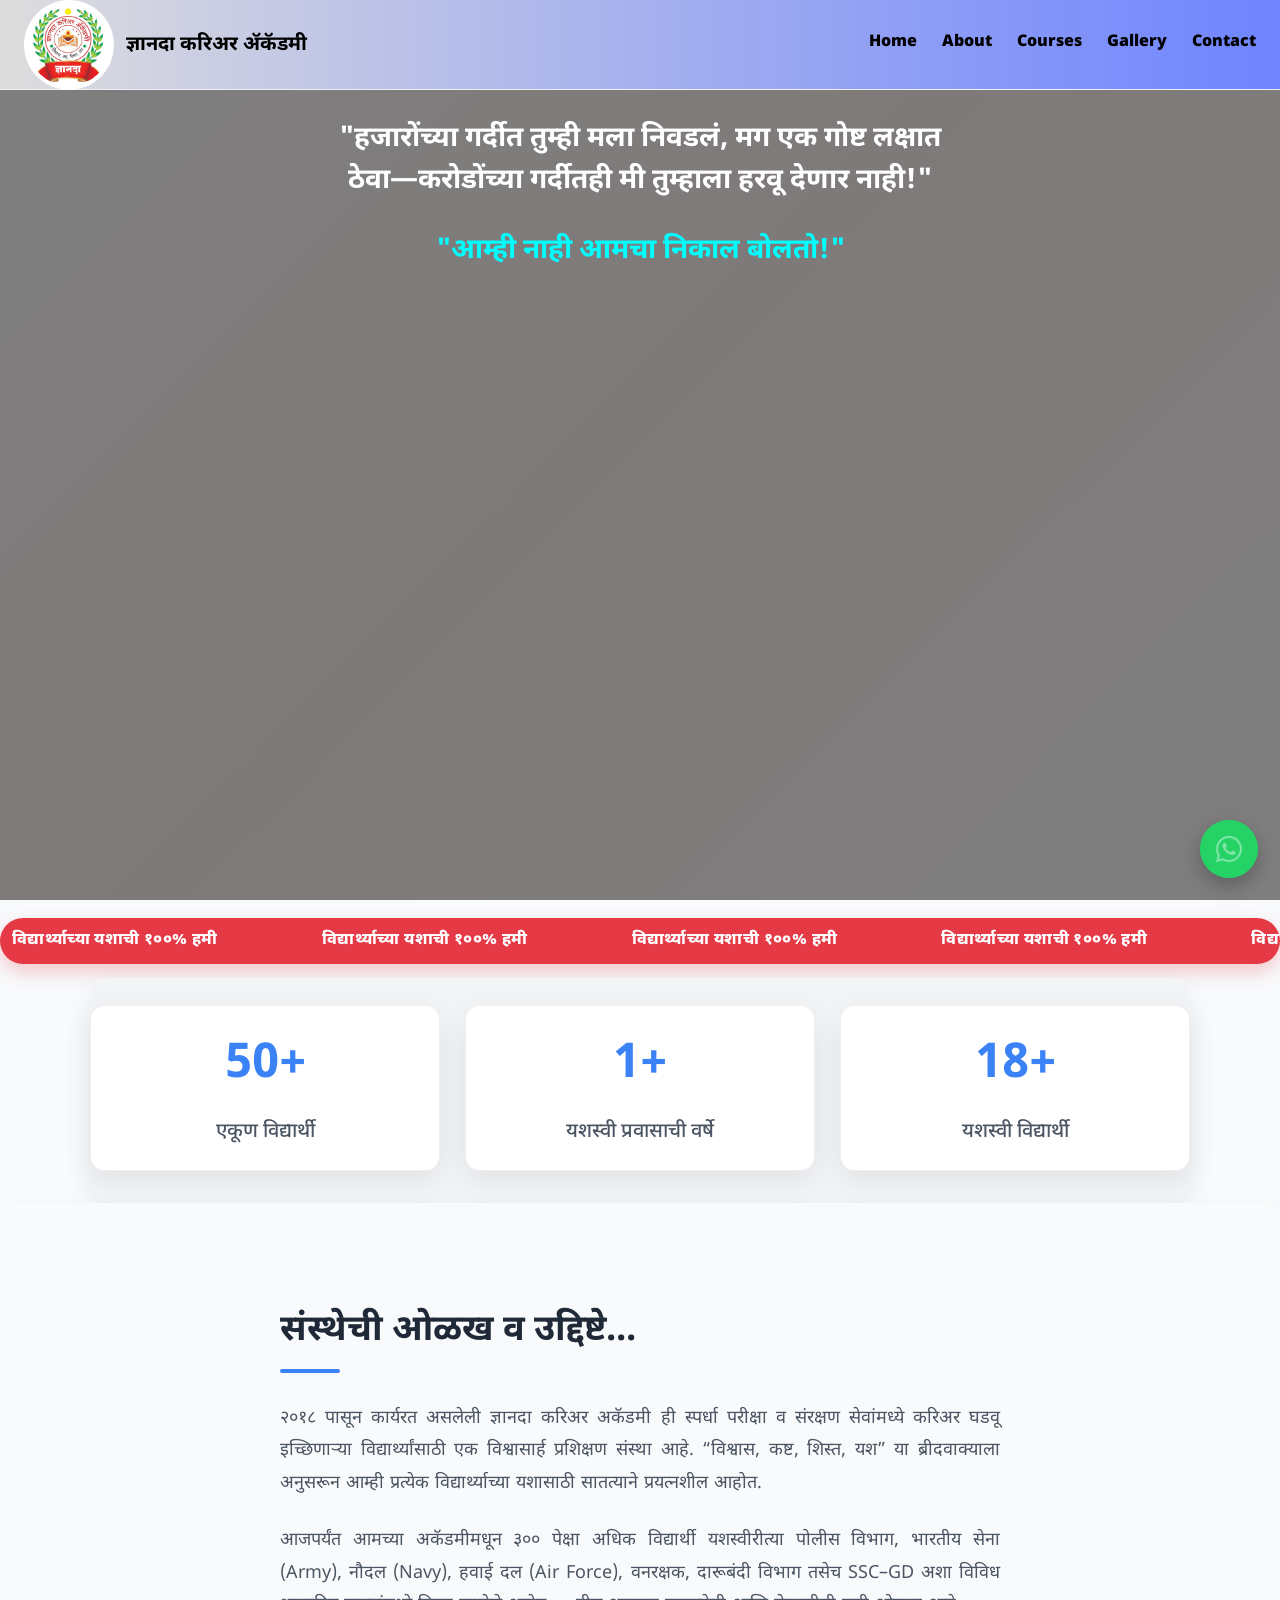
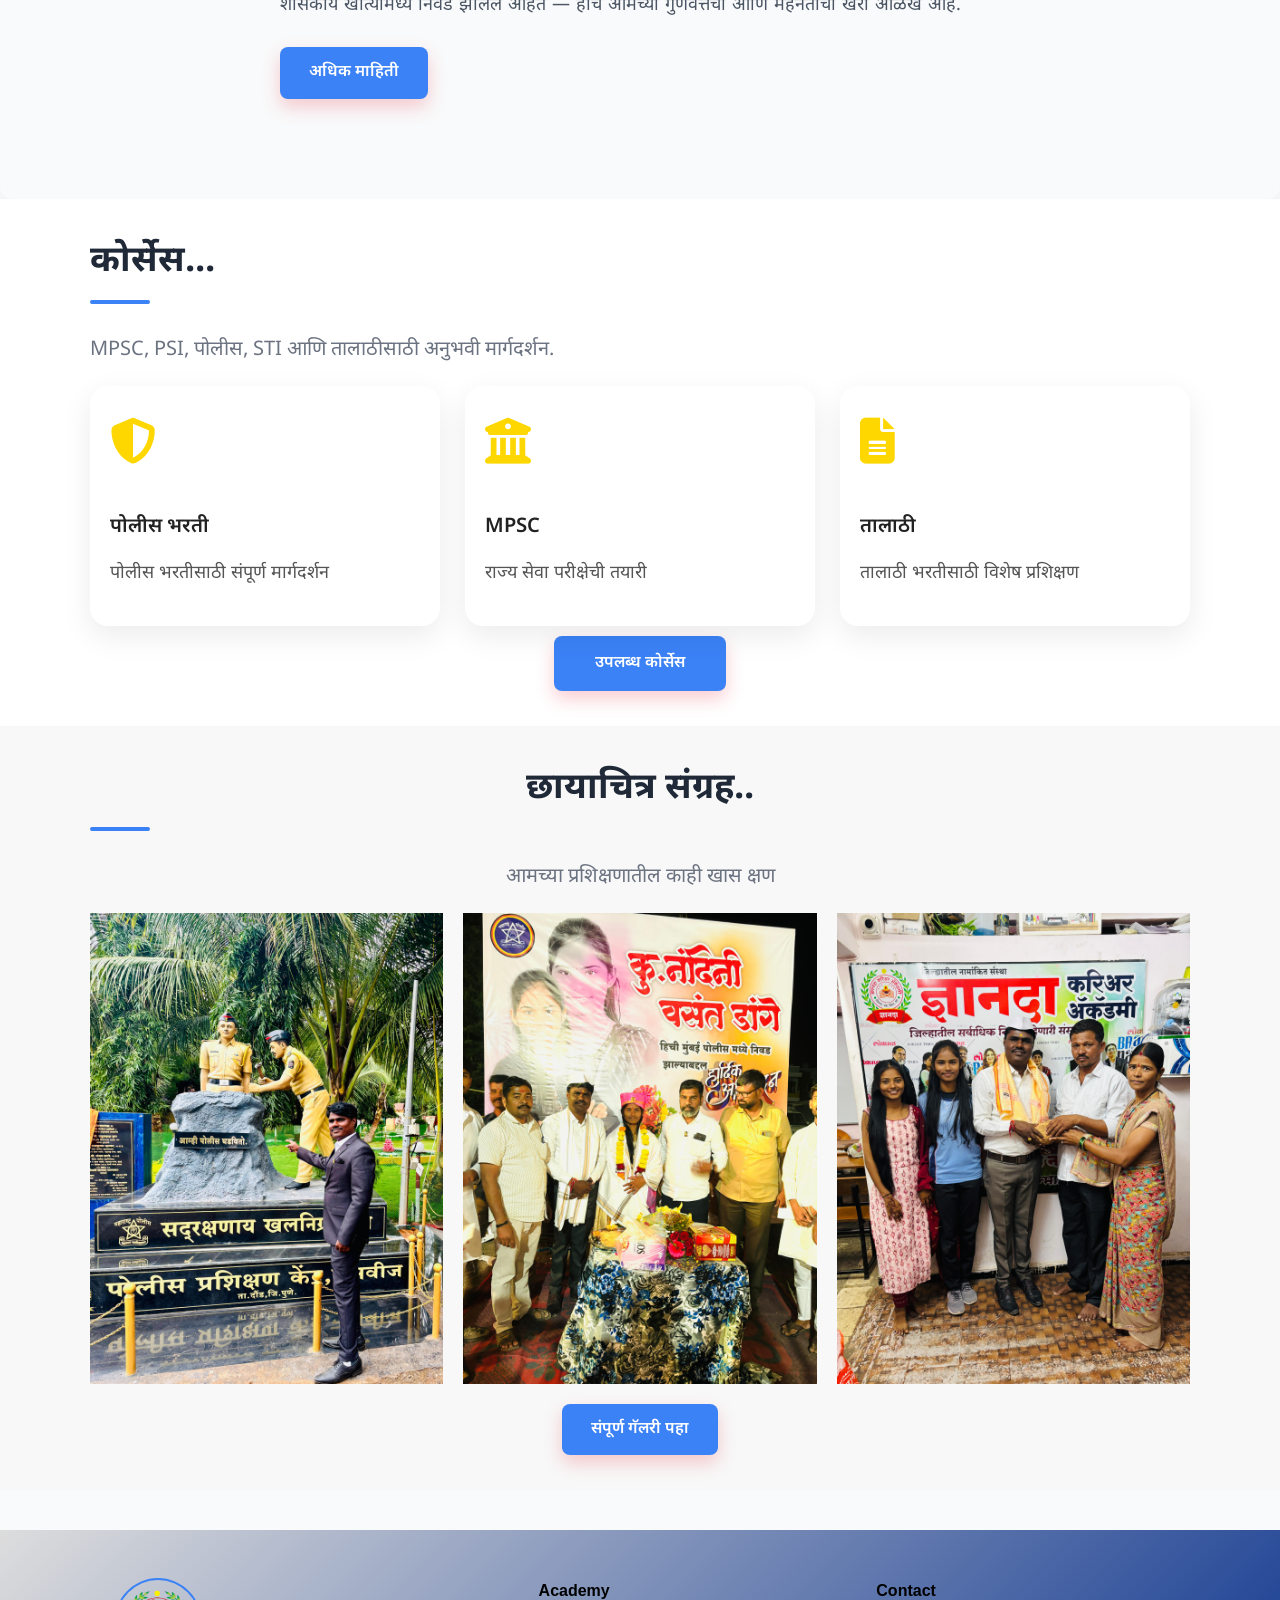
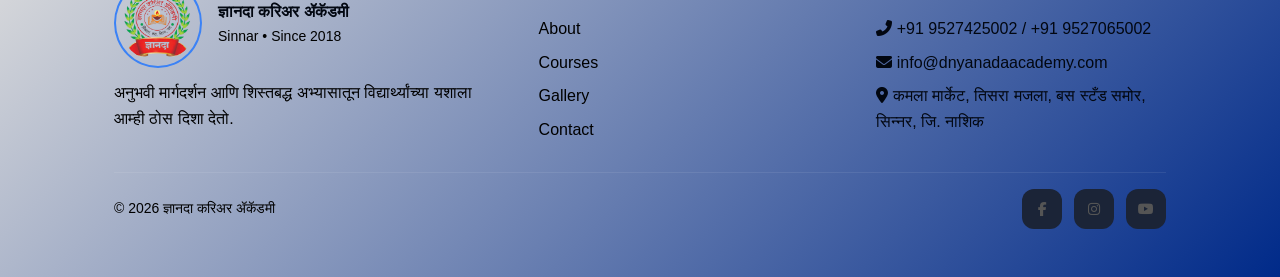
==== index.html @ b72eb9b2 "update" ====
<!doctype html>
<html lang="en">

<head>
    <meta charset="UTF-8" />
    <meta name="viewport" content="width=device-width, initial-scale=1" />
    <title>ज्ञानदा करिअर ॲकॅडमी | Dnyanada Career Academy, Sinnar</title>
    <link rel="preconnect" href="https://fonts.googleapis.com">
    <link rel="preconnect" href="https://fonts.gstatic.com" crossorigin>
    <link href="https://fonts.googleapis.com/css2?family=Noto+Sans+Devanagari:wght@400;500;600;700&display=swap"
        rel="stylesheet">

    <link rel="stylesheet" href="./CSS/common.css" />
    <link rel="stylesheet" href="./CSS/home.css" />
    <link rel="stylesheet" href="https://cdnjs.cloudflare.com/ajax/libs/font-awesome/6.5.0/css/all.min.css"
        integrity="sha512-Xx+uP6rJ2E7r0D4aG2t+fXz0z7Tg9M1uT3pC5t6p1j8l8dR3w1X5h+uYtKQ3dYg2Yf7S+fQ8xW2pQeF9mYw8xg=="
        crossorigin="anonymous" referrerpolicy="no-referrer" />
    <link rel="stylesheet" href="https://cdnjs.cloudflare.com/ajax/libs/font-awesome/6.5.0/css/all.min.css" />

</head>

<body>
    <header class="site-header" id="header">
        <div class="container navbar">
            <a class="brand" href="home.html">
                <img src="./assests/logo.png" onerror="this.onerror=null; this.src='../assets/logo-placeholder.svg';"
                    alt="ज्ञानदा करिअर ॲकॅडमी लोगो" />

                <span class="name">ज्ञानदा करिअर ॲकॅडमी</span>
            </a>

            <nav class="nav-links" id="navLinks">
                <a href="home.html">Home</a>
                <a href="about.html">About</a>
                <a href="courses.html">Courses</a>
                <a href="gallery.html">Gallery</a>
                <a href="contact.html">Contact</a>
            </nav>
            <button class="nav-toggle" id="navToggle" aria-label="Toggle navigation">
                <span></span>
            </button>
        </div>
    </header>

    <main>
        <section class="hero hero--bgvideo">
            <div class="hero-bg" aria-hidden="true">
                <video autoplay muted loop playsinline>
                    <source src="./assests/video .mp4" type="video/webm" />
                    <!-- <source src="../assets/intro.mp4" type="video/mp4"> -->
                </video>
                <div class="hero-overlay">
                    <div class="hero-content">
                        <h3 class="hero-text">
                            "हजारोंच्या गर्दीत तुम्ही मला निवडलं, मग एक गोष्ट लक्षात ठेवा—करोडोंच्या
                            गर्दीतही मी तुम्हाला हरवू देणार नाही!"
                        </h3>

                        <h3 class="hero-text" style="color: aqua;">
                            "आम्ही नाही आमचा निकाल बोलतो!"
                        </h3>
                    </div>

                </div>
            </div>
        </section>

        <!-- Scrolling tape directly below the video -->
        <div class="tape" aria-hidden="true">
            <div class="tape-track">
                <span class="tape-item">विद्यार्थ्याच्या यशाची १००% हमी</span>
                <span class="tape-item">विद्यार्थ्याच्या यशाची १००% हमी</span>
                <span class="tape-item">विद्यार्थ्याच्या यशाची १००% हमी</span>
                <span class="tape-item">विद्यार्थ्याच्या यशाची १००% हमी</span>
                <span class="tape-item">विद्यार्थ्याच्या यशाची १००% हमी</span>

                <!-- DUPLICATE FOR SEAMLESS LOOP -->
                <span class="tape-item">विद्यार्थ्याच्या यशाची १००% हमी</span>
                <span class="tape-item">विद्यार्थ्याच्या यशाची १००% हमी</span>
                <span class="tape-item">विद्यार्थ्याच्या यशाची १००% हमी</span>
                <span class="tape-item">विद्यार्थ्याच्या यशाची १००% हमी</span>
                <span class="tape-item">विद्यार्थ्याच्या यशाची १००% हमी</span>
            </div>
        </div>


        <div class="container hero-inner">
            <div class="hero-art">
                <div class="stats-wrapper">
                    <div class="stats-grid">
                        <!-- Total Students -->
                        <div class="stat-card">
                            <span class="num count" data-target="1000" data-suffix="+">1000+</span>
                            <span class="label">एकूण विद्यार्थी</span>
                        </div>

                        <!-- Years of Success -->
                        <div class="stat-card">
                            <span class="num count" data-target="7" data-suffix="+">7+</span>
                            <span class="label">यशस्वी प्रवासाची वर्षे</span>
                        </div>

                        <!-- Successful Students -->
                        <div class="stat-card">
                            <span class="num count" data-target="350" data-suffix="+">350+</span>
                            <span class="label">यशस्वी विद्यार्थी</span>
                        </div>
                    </div>
                </div>
            </div>
        </div>

        <script>
            const counters = document.querySelectorAll('.count');

            const animateCounter = (counter) => {
                const target = +counter.getAttribute('data-target');
                const suffix = counter.getAttribute('data-suffix') || '';
                let count = 0;
                const increment = target / 200; // animation speed

                const updateCount = () => {
                    count += increment;
                    if (count < target) {
                        counter.innerText = Math.ceil(count) + suffix;
                        requestAnimationFrame(updateCount);
                    } else {
                        counter.innerText = target + suffix;
                    }
                };

                updateCount();
            };

            // Intersection Observer to detect when stats come into view
            const observer = new IntersectionObserver((entries, observer) => {
                entries.forEach(entry => {
                    if (entry.isIntersecting) {
                        const counter = entry.target;
                        animateCounter(counter);
                        observer.unobserve(counter); // animate only once
                    }
                });
            }, { threshold: 0.5 }); // trigger when 50% of element is visible

            counters.forEach(counter => {
                counter.innerText = '0+'; // start from 0
                observer.observe(counter);
            });
        </script>



        <!-- Paragraph  -->
        <section class="about-section">
            <div class="about-container">
                <h2 class="section-title">संस्थेची ओळख व उद्दिष्टे...</h2>
                <div class="about-content">
                    <p>
                        २०१८ पासून कार्यरत असलेली ज्ञानदा करिअर अकॅडमी ही स्पर्धा परीक्षा व संरक्षण सेवांमध्ये करिअर
                        घडवू इच्छिणाऱ्या विद्यार्थ्यांसाठी एक विश्वासार्ह प्रशिक्षण संस्था आहे. “विश्वास, कष्ट, शिस्त,
                        यश” या ब्रीदवाक्याला अनुसरून आम्ही प्रत्येक विद्यार्थ्याच्या यशासाठी सातत्याने प्रयत्नशील आहोत.
                    </p>
                    <p>
                        आजपर्यंत आमच्या अकॅडमीमधून ३०० पेक्षा अधिक विद्यार्थी यशस्वीरीत्या पोलीस विभाग, भारतीय सेना
                        (Army), नौदल (Navy), हवाई दल (Air Force), वनरक्षक, दारूबंदी विभाग तसेच SSC–GD अशा विविध शासकीय
                        खात्यांमध्ये निवड झालेले आहेत — हीच आमच्या गुणवत्तेची आणि मेहनतीची खरी ओळख आहे.
                    </p>
                </div>
                <div class="about-btn-container">
                    <a class="btn primary" href="about.html">अधिक माहिती</a>
                </div>
            </div>
        </section>


        <!-- Courses section -->
        <section class="section" style="background:#fff">
            <div class="container">

                <h2 class="section-title">कोर्सेस...</h2>
                <p class="section-sub">
                    MPSC, PSI, पोलीस, STI आणि तालाठीसाठी अनुभवी मार्गदर्शन.
                </p>



                <!-- Courses Cards -->
                <div class="courses-row">

                    <div class="course-card">
                        <div class="course-icon">
                            <i class="fas fa-shield-alt"></i>
                        </div>
                        <h4 class="course-name">पोलीस भरती</h4>
                        <p class="course-desc">पोलीस भरतीसाठी संपूर्ण मार्गदर्शन</p>
                    </div>

                    <div class="course-card">
                        <div class="course-icon">
                            <i class="fas fa-university"></i>
                        </div>
                        <h4 class="course-name">MPSC</h4>
                        <p class="course-desc">राज्य सेवा परीक्षेची तयारी</p>
                    </div>

                    <div class="course-card">
                        <div class="course-icon">
                            <i class="fas fa-file-alt"></i>
                        </div>
                        <h4 class="course-name">तालाठी</h4>
                        <p class="course-desc">तालाठी भरतीसाठी विशेष प्रशिक्षण</p>
                    </div>
                </div>


                <!-- Courses Page Button -->
                <a href="courses.html" class="btn primary">
                    उपलब्ध कोर्सेस
                </a>

            </div>
        </section>


        <!-- Gallery Section -->
        <section class="section" style="background:#f8f8f8">
            <div class="container">

                <h2 class="section-title text-center">छायाचित्र संग्रह..</h2>
                <p class="section-sub text-center">
                    आमच्या प्रशिक्षणातील काही खास क्षण
                </p>

                <!-- Gallery Preview -->
                <!-- Gallery Images -->
                <div class="grid grid-3 gallery-preview">
                    <img src="./assests/img9.jpeg" alt="">
                    <img src="./assests/img5.jpeg" alt="">
                    <img src="./assests/img7.jpeg" alt="">
                </div>

                <!-- Modal for full-size popup -->
                <div id="img-modal" class="img-modal">
                    <span class="close">&times;</span>
                    <img class="modal-content" id="modal-img">
                    <div id="caption"></div>
                </div>

                <!-- Gallery Page Button -->
                <div class="text-center" style="margin-top:20px">
                    <a href="gallery.html" class="btn primary">
                        संपूर्ण गॅलरी पहा
                    </a>
                </div>

            </div>
        </section>
        <script>
            const modal = document.getElementById("img-modal");
            const modalImg = document.getElementById("modal-img");
            const captionText = document.getElementById("caption");
            const closeBtn = document.querySelector(".img-modal .close");

            document.querySelectorAll(".gallery-preview img").forEach(img => {
                img.addEventListener("click", () => {
                    modal.style.display = "flex";
                    modalImg.src = img.src;
                    captionText.innerText = img.alt;
                });
            });

            closeBtn.onclick = () => {
                modal.style.display = "none";
            };

            modal.onclick = (e) => {
                if (e.target === modal) {
                    modal.style.display = "none";
                }
            };
        </script>
        <style>

        </style>

    </main>

    <!-- Footer Section -->
    <footer class="site-footer">
        <div class="container footer-inner">
            <div class="footer-top">
                <!-- Brand Section -->
                <div class="footer-brand-section">
                    <div class="footer-brand">
                        <img src="./assests/logo.png" alt="Academy logo" />
                        <div>
                            <strong>ज्ञानदा करिअर ॲकॅडमी</strong>
                            <div class="academy-location">Sinnar • Since 2018</div>
                        </div>
                    </div>
                    <p class="footer-description">
                        अनुभवी मार्गदर्शन आणि शिस्तबद्ध अभ्यासातून
                        विद्यार्थ्यांच्या यशाला आम्ही ठोस दिशा देतो.
                    </p>
                </div>

                <!-- Academy Links -->
                <div class="footer-links">
                    <strong>Academy</strong>
                    <ul class="footer-list">
                        <li><a href="about.html">About</a></li>
                        <li><a href="courses.html">Courses</a></li>
                        <li><a href="gallery.html">Gallery</a></li>
                        <li><a href="contact.html">Contact</a></li>
                    </ul>
                </div>

                <!-- Contact Info -->
                <div class="footer-contact">
                    <strong>Contact</strong>
                    <!-- Make sure to include Font Awesome CDN in your <head> -->
                    <link rel="stylesheet"
                        href="https://cdnjs.cloudflare.com/ajax/libs/font-awesome/6.4.0/css/all.min.css" />

                    <ul class="footer-list" style="list-style: none; padding: 0;">
                        <li><i class="fas fa-phone-alt"></i> +91 9527425002 / +91 9527065002</li>
                        <li><i class="fas fa-envelope"></i> info@dnyanadaacademy.com</li>
                        <li><i class="fas fa-map-marker-alt"></i> कमला मार्केट, तिसरा मजला, बस स्टँड समोर, सिन्नर, जि.
                            नाशिक</li>
                    </ul>

                </div>
            </div>

            <!-- Bottom Section -->
            <div class="footer-btm">
                <span>© <span id="year"></span> ज्ञानदा करिअर ॲकॅडमी</span>
                <div class="socials">
                    <a aria-label="Facebook" href="https://www.facebook.com/profile.php?id=100071600832964#"><i
                            class="fa-brands fa-facebook-f"></i></a>
                    <a aria-label="Instagram" href="https://www.instagram.com/dnyanada_career_academy_sinnar/"><i
                            class="fa-brands fa-instagram"></i></a>
                    <a aria-label="YouTube" href="https://www.youtube.com/channel/UCG1IHAF_7FdXM3gFJqtfYqg"><i
                            class="fa-brands fa-youtube"></i></a>
                </div>
            </div>
        </div>
    </footer>
    <!-- WhatsApp Floating Button -->
    <a href="https://wa.me/919527425002" target="_blank" class="whatsapp-float" aria-label="WhatsApp Chat">
        <i class="fa-brands fa-whatsapp"></i>
    </a>

    <script>
        document.getElementById("year").innerText = new Date().getFullYear();
    </script>

    <script>
        const navToggle = document.querySelector(".nav-toggle");
        const navLinks = document.querySelector(".nav-links");

        navToggle.addEventListener("click", () => {
            navLinks.classList.toggle("open");
        });
    </script>

    <script src="../script.js"></script>
</body>

</html>
---- CSS/common.css ----
:root {
  --brand-red: #e63946;
  --brand-gold: #f5c443;
  --brand-green: #2bb673;
  --brand-dark: #0f172a;
  --brand-mid: #1f2937;
  --brand-light: #f8fafc;
  --text: #0b1220;
  --muted: #6b7280;
  --card: #ffffff;
  --ring: rgba(229, 62, 62, 0.35);
  --shadow: 0 10px 30px rgba(0, 0, 0, 0.08);
}
* {
  box-sizing: border-box;
}
html {
  scroll-behavior: smooth;
}
body {
  margin: 0;
  font-family:
    "Inter",
    system-ui,
    -apple-system,
    Segoe UI,
    Roboto,
    Helvetica,
    Arial,
    "Noto Sans",
    "Apple Color Emoji",
    "Segoe UI Emoji";
    font-family: 'Noto Sans Devanagari', system-ui, sans-serif;
  color: var(--text);
  background: var(--brand-light);
  line-height: 1.6;
}
img {
  max-width: 100%;
  display: block;
}
a {
  color: inherit;
  text-decoration: none;
}
.name {
  color: #000;
}
.container {
  width: min(1100px, 92%);
  margin-inline: auto;
}
.section {
  padding: 35px 0;
}
.section-title {
  font-size: clamp(22px, 2.4vw, 34px);
  margin: 0 0 14px;
  font-weight: 750;
}
.section-sub {
  color: var(--muted);
  margin: 0 0 20px;
}
.btn {
  display: inline-flex;
  align-items: center;
  gap: 10px;
  padding: 12px 18px;
  border-radius: 10px;
  border: 1px solid transparent;
  font-weight: 600;
  transition: 0.2s ease;
  cursor: pointer;
  color: #000;
}
.btn.primary {
  background: var(--brand-red);
  color: #fff;
  box-shadow: 0 8px 18px rgba(230, 57, 70, 0.25);
}
.btn.primary:hover {
  transform: translateY(-1px);
  filter: brightness(0.98);
}
.btn.ghost {
  border-color: #e5e7eb;
  background: #fff;
}

/* -/* ---------------- Header ---------------- */
.site-header {
  width: 100%;
  height: 90px;
  background: linear-gradient(to right, #ddd, #6f84ff);
  border-bottom: 1px solid #eef0f4;
  position: fixed;
  top: 0;
  left: 0;
  z-index: 1000;
  display: flex;
  align-items: center;
  transition: box-shadow 0.3s ease;
}

.site-header.scrolled {
  box-shadow: 0 4px 12px rgba(0, 0, 0, 0.15);
}

/* ---------------- Navbar ---------------- */
/* ---------------- Navbar ---------------- */
.navbar {
  width: 100%;
  display: flex;
  align-items: center;
  justify-content: space-between; /* left brand, right nav */
  padding: 0 24px;
}

/* ---------------- Brand / Logo ---------------- */
/* Brand container */
.brand {
  display: flex;
  align-items: center;
  gap: 12px;
  text-decoration: none;
  color: #000;
}

/* Logo image */
.brand img {
  width: 90px;
  height: 90px;
  border-radius: 50%;
  object-fit: cover;
  background: #fff;
  padding: 4px;               /* white ring */
}

/* Brand name */
.brand .name {
  font-size: 20px;
  font-weight: 700;
  line-height: 1.2;
  white-space: nowrap;
}


/* Navbar links */
.nav-links {
  display: flex;
  align-items: center;
  gap: 25px;
}

.nav-links a {
  position: relative; /* Needed for underline effect */
  color: black;
  text-decoration: none;
  font-weight: 900;
  padding-bottom: 4px;
  transition: color 0.3s;
}

.nav-links a::after {
  content: '';
  color: #000;
  position: absolute;
  width: 0%;
  height: 2px;
  left: 0;
  bottom: 0;
  background-color: #ffd700; /* underline color */
  transition: width 0.3s;
}

.nav-links a:hover::after,
.nav-links a.active::after {
  width: 100%;
}

.nav-links a:hover,
.nav-links a.active {
  color: #ffd700;
}

/* ---------------- Mobile menu ---------------- */
.nav-toggle {
  display: none;
  background: none;
  border: none;
  cursor: pointer;
  width: 28px;
  height: 28px;
  position: relative;
  z-index: 1100;
}

.nav-toggle span,
.nav-toggle span::before,
.nav-toggle span::after {
  display: block;
  background-color: #fff;
  height: 3px;
  width: 100%;
  border-radius: 2px;
  position: absolute;
  left: 0;
  transition: 0.3s ease;
}

.nav-toggle span {
  top: 50%;
  transform: translateY(-50%);
}

.nav-toggle span::before {
  content: '';
  top: -8px;
  position: absolute;
}

.nav-toggle span::after {
  content: '';
  top: 8px;
  position: absolute;
}

/* Mobile menu styles */
@media (max-width: 900px) {
  .nav-links {
    position: fixed;
    top: 95px;
    left: 14px;
    right: 14px;
    flex-direction: column;
    align-items: stretch;
    gap: 12px;
    padding: 16px;
    background: #fff;
    border: 1px solid #eee;
    border-radius: 12px;
    box-shadow: 0 4px 12px rgba(0, 0, 0, 0.1);
    transform: translateY(-10px);
    opacity: 0;
    pointer-events: none;
    transition: 0.3s ease;
  }

  .nav-links.open {
    transform: translateY(0);
    opacity: 1;
    pointer-events: auto;
    text-align: center;
  }

  .nav-links a {
    color: #000;
  }

  .nav-links a:hover,
  .nav-links a.active {
    color: #b62121;
  }

  .nav-links a::after {
    background-color: #b62121;
  }

  .nav-toggle {
    display: block;
  }
}

/* Footer Base */
.site-footer {
  background: linear-gradient(135deg, #ddd, #002a89);
  color: #020711;
  margin-top: 40px;
  font-family: 'Poppins', sans-serif;
}

.footer-inner {
  padding: 48px 24px;
  max-width: 1200px;
  margin: auto;
}

/* Footer Top Grid */
.footer-top {
  display: grid;
  grid-template-columns: 1.3fr 1fr 1fr;
  gap: 48px;
  margin-bottom: 24px;
}

/* Brand Section */
.footer-brand-section {
  display: flex;
  flex-direction: column;
}

.footer-brand {
  display: flex;
  gap: 16px;
  align-items: center;
}

.footer-brand img {
  width: 88px;
  height: 90px;
  border-radius: 50%;
  border: 2px solid #3b82f6;
  padding: 4px;
  transition: transform 0.3s;
}

.footer-brand img:hover {
  transform: scale(1.1);
}

.academy-location {
  color: #000000;
  font-weight: 400;
  font-size: 14px;
}

.footer-description {
  margin-top: 12px;
  color: #000000;
  line-height: 1.6;
  max-width: 480px;
}

/* Footer Links & Contact */
.footer-links, .footer-contact {
  display: flex;
  flex-direction: column;
}

.footer-links strong, .footer-contact strong {
  font-size: 16px;
  margin-bottom: 12px;
  color: #000000;
}

.footer-list {
  list-style: none;
  padding: 0;
  margin: 0;
  display: grid;
  gap: 8px;
}

.footer-list a {
  color: #000000;
  text-decoration: none;
  transition: color 0.3s;
}

.footer-list a:hover {
  color: #3b82f6;
}


/* Footer Bottom */
.footer-btm {
  display: flex;
  justify-content: space-between;
  align-items: center;
  padding-top: 16px;
  border-top: 1px solid rgba(255, 255, 255, 0.08);
  font-size: 14px;
  color: #000000;
}

/* Social Icons */
.socials {
  display: flex;
  gap: 12px;
}

.socials a {
  display: flex;
  width: 40px;
  height: 40px;
  border-radius: 12px;
  align-items: center;
  justify-content: center;
  background: #1b2437;
  color: #dce3f1;
  transition: all 0.3s;
}
.socials a {
    color: #555;
    transition: color 0.3s ease;
}

/* Facebook */
.socials a[href*="facebook"]:hover {
    color: #1877f2;
}

/* Instagram */
.socials a[href*="instagram"]:hover {
    color: #e1306c;
}

/* YouTube */
.socials a[href*="youtube"]:hover {
    color: #ff0000;
}

.socials a:hover {
  background: #3b82f6;
  color: #ffffff;
  transform: scale(1.1);
}

/* Responsive Footer */
@media (max-width: 1024px) {
  .footer-top {
    grid-template-columns: 1fr 1fr;
    gap: 32px;
  }
}

@media (max-width: 768px) {
  .footer-top {
    grid-template-columns: 1fr;
    gap: 24px;
  }

  .footer-btm {
    flex-direction: column;
    gap: 12px;
    text-align: center;
  }

  .socials {
    justify-content: center;
  }
}


/* Cards and grids */
.grid {
  display: grid;
  gap: 20px;
}
.grid-2 {
  grid-template-columns: repeat(2, minmax(0, 1fr));
}
.grid-3 {
  grid-template-columns: repeat(3, minmax(0, 1fr));
}
@media (max-width: 900px) {
  .grid-3 {
    grid-template-columns: 1fr;
  }
  .grid-2 {
    grid-template-columns: 1fr;
  }
}
/* Outer wrapper centers the grid */
.stats-wrapper {
  width: 100%;
  display: flex;
  justify-content: center;
}

/* Grid should NOT take full width */
.stats-grid {
  display: grid;
  grid-template-columns: repeat(3, 260px); /* fixed card width */
  gap: 16px;
  margin: 22px auto;   /* 👈 actual centering */
}

/* Individual cards */
.stat-card {
  background: var(--card);
  border: 1px solid #2761d6;
  border-radius: 14px;
  padding: 18px;
  box-shadow: var(--shadow);
  

  display: flex;
  flex-direction: column;
  align-items: center;
  text-align: center;
}

.badge {
  display: inline-block;
  background: #fff5db;
  color: #7a4b00;
  border: 1px solid #ffe7a8;
  border-radius: 999px;
  padding: 6px 10px;
  font-weight: 700;
  font-size: 12px;
}
.stat {
  display: flex;
  gap: 10px;
  box-shadow: #0741be;

}
.stat .num {
  font-size: clamp(22px, 3.2vw, 36px);
  font-weight: 900;
}

/* Forms */
.input,
textarea {
  width: 100%;
  padding: 12px 14px;
  border-radius: 10px;
  border: 1px solid #e5e7eb;
  background: #fff;
  outline: 0;
}
.input:focus,
textarea:focus {
  border-color: var(--brand-red);
  box-shadow: 0 0 0 4px var(--ring);
}

/* Hero */
.hero {
  padding: 76px 0 24px;
  background: linear-gradient(135deg, #fff 0%, #fff6f6 48%, #fff 100%);
  min-height: 100vh;
}
.hero-inner {
  display: grid;
  grid-template-columns: 1.15fr 0.85fr;
  gap: 26px;
  align-items: stretch;
  min-height: calc(100vh - 100px);
}
.hero h1 {
  font-size: clamp(30px, 4.4vw, 54px);
  line-height: 1.08;
  margin: 0 0 10px;
}
.hero p {
  color: var(--brand-mid);
}
.hero-art {
  position: relative;
  height: 100%;
}
.hero-card {
  position: absolute;
  right: 6%;
  bottom: 8%;
  background: #fff;
  border: 1px solid #eee;
  border-radius: 12px;
  padding: 12px 14px;
  box-shadow: var(--shadow);
}
@media (max-width: 900px) {
  .hero-inner {
    grid-template-columns: 1fr;
    min-height: auto;
  }
  .hero {
    padding: 56px 0 8px;
    min-height: auto;
  }
  .hero-card {
    position: relative;
    right: auto;
    bottom: auto;
    margin-top: 12px;
  }
  .brand img {
  width: 55px;
  height: 55px;
  border-radius: 50%;
  object-fit: cover;
  background: #fff;
  padding: 4px;               /* white ring */
}
}
---- CSS/home.css ----
/* Hero Stats Section */
.hero-inner {
  padding: 60px 20px;
  background: #f3f4f6;
  /* light background for contrast */
  border-radius: 16px;
  box-shadow: 0 8px 28px rgba(0, 0, 0, 0.05);
  text-align: center;
}

/* Stats Grid */
.stats-wrapper {
  max-width: 1000px;
  margin: auto;
}

.stats-grid {
  display: grid;
  grid-template-columns: repeat(3, 1fr);
  gap: 40px;
}

/* Individual Stat Card */
.stat-card {
  background: #ffffff;
  padding: 40px 20px;
  border-radius: 12px;
  box-shadow: 0 6px 24px rgba(0, 0, 0, 0.05);
  transition: transform 0.3s ease, box-shadow 0.3s ease;
}

.stat-card:hover {
  transform: translateY(-5px);
  box-shadow: 0 14px 34px rgba(0, 0, 0, 0.1);
}

/* Number Styling */
.num {
  font-size: 48px;
  font-weight: 700;
  color: #3b82f6;
  /* primary color */
  display: block;
  margin-bottom: 12px;
}

/* Label Styling */
.label {
  font-size: 20px;
  font-weight: 500;
  color: #4b5563;
  /* muted dark */
}

/* Responsive Adjustments */
@media (max-width: 1024px) {
  .stats-grid {
    gap: 30px;
  }

  .num {
    font-size: 42px;
  }

  .label {
    font-size: 18px;
  }
}

@media (max-width: 768px) {
  .stats-grid {
    grid-template-columns: 1fr;
    gap: 24px;
  }

  .num {
    font-size: 38px;
  }

  .label {
    font-size: 17px;
  }
}

@media (max-width: 480px) {
  .num {
    font-size: 32px;
  }

  .label {
    font-size: 16px;
  }
}

/* Paragraph */

/* Section styling */
.about-section {
  padding: 80px 20px;
  /* top/bottom space */
  background-color: #f4f6f8;
  /* light background */
  display: flex;
  justify-content: center;
  /* center the container horizontally */
}

/* Container limits width for readability */
.about-container {
  max-width: 720px;
  width: 90%;
  /* small side margins */
  margin: 0 auto;
  /* center horizontally */
  padding: 40px 0;
}

/* Section background for visual separation */
.about-section {
  background: #f9fafb;
  /* light subtle background */
  border-radius: 12px;
  padding: 60px 20px;
  box-shadow: 0 8px 24px rgba(0, 0, 0, 0.05);
  transition: transform 0.3s ease;
}

.about-section:hover {
  transform: translateY(-5px);
}

/* Heading styling */
.section-title {
  font-size: 36px;
  font-weight: 700;
  margin-bottom: 30px;
  color: #1f2937;
  text-align: left;
  position: relative;
}

/* Optional underline for heading */
.section-title::after {
  content: '';
  display: block;
  width: 60px;
  height: 4px;
  background: #3b82f6;
  /* primary color underline */
  margin-top: 8px;
  border-radius: 2px;
}

/* Paragraph styling */
.about-content p {
  font-size: 18px;
  line-height: 1.8;
  color: #4b5563;
  margin-bottom: 25px;
  text-align: justify;
  text-justify: inter-word;
  word-spacing: 1px;
  transition: color 0.3s ease;
}

/* Button styling */
.about-btn-container {
  margin-top: 20px;
}

.btn.primary {
  display: inline-block;
  background-color: #3b82f6;
  color: #ffffff;
  padding: 12px 28px;
  font-size: 16px;
  font-weight: 600;
  border-radius: 8px;
  text-decoration: none;
  transition: all 0.3s ease;
}

.btn.primary:hover {
  background-color: #2563eb;
  transform: translateY(-2px);
  box-shadow: 0 4px 12px rgba(0, 0, 0, 0.15);
}

/* Responsive styling */
@media (max-width: 1024px) {
  .section-title {
    font-size: 32px;
  }

  .about-content p {
    font-size: 17px;
  }
}

@media (max-width: 768px) {
  .about-section {
    padding: 40px 16px;
  }

  .section-title {
    font-size: 28px;
  }

  .about-content p {
    font-size: 16px;
  }

  .btn.primary {
    width: 100%;
    text-align: center;
  }
}

@media (max-width: 480px) {
  .section-title {
    font-size: 24px;
  }

  .about-content p {
    font-size: 15px;
    line-height: 1.7;
  }
}



/* Courses CSS */

/* Courses Row */
.courses-row {
  display: grid;
  grid-template-columns: repeat(3, 1fr);
  gap: 25px;
}

.btn:hover {
  background: #2563eb;
  /* normal blue */
  color: #fff;
  transform: translateY(-6px);
  box-shadow: 0 12px 30px rgba(37, 99, 235, 0.3);
}

/* Course Card */
.course-card {
  height: 240px;
  background: #fff;
  border-radius: 18px;
  padding: 25px 20px;
  box-shadow: 0 10px 30px rgba(0, 0, 0, 0.08);
  transition: transform 0.35s ease, box-shadow 0.35s ease;
  cursor: pointer;
  overflow: hidden;
}

/* Horizontal scroll-like hover */
.course-card:hover {
  transform: translateX(12px);
  /* 👈 horizontal move */
  box-shadow: 0 20px 40px rgba(0, 0, 0, 0.18);
}

/* Icon on top */
.course-icon {
  font-size: 46px;
  color: #ffd700;
  margin-bottom: 16px;
  transition: 0.3s;
}

.course-card:hover .course-icon {
  color: #111;
}


/* Course Name */
.course-name {
  font-size: 20px;
  font-weight: 600;
  color: #222;
  margin-bottom: 6px;
}

/* One-line description */
.course-desc {
  font-size: 18px;
  color: #555;
  line-height: 1.4;
  white-space: nowrap;
  overflow: hidden;
  text-overflow: ellipsis;
  /* one line only */
}

.courses-row+.btn {
  display: block;
  width: fit-content;
  margin: 10px auto 0;
  padding: 14px 40px;
}

/* Responsive */
@media (max-width: 768px) {
  .courses-row {
    grid-template-columns: 1fr;
  }

  .course-card:hover {
    transform: translateY(-8px);
  }
}

/*  Gallary CSS*/

/* Modal overlay */
.img-modal {
  display: none;
  /* hidden by default */
  position: fixed;
  z-index: 1000;
  left: 0;
  top: 0;
  width: 100%;
  height: 100%;
  overflow: auto;
  background-color: rgba(0, 0, 0, 0.85);
  /* semi-transparent background */

}

/* Full-size image inside modal */
.img-modal .modal-content {
  display: block;
  margin: auto;
  max-width: 90%;
  max-height: 80%;
  margin-top: 5%;
  border-radius: 12px;
  box-shadow: 0 10px 40px rgba(0, 0, 0, 0.5);
  cursor: pointer;

}

.section-sub {
  font-size: 20px;
}

/* Caption text */
.img-modal #caption {
  text-align: center;
  color: #fff;
  padding: 10px 0;
  font-size: 16px;
  cursor: pointer;

}

/* Close button */
.img-modal .close {
  position: absolute;
  top: 15px;
  right: 25px;
  color: #fff;
  font-size: 40px;
  font-weight: bold;
  cursor: pointer;
  transition: 0.3s;
  z-index: 1100;

}

.img-modal .close:hover {
  color: #ffd700;
}

/* Responsive for small devices */
@media (max-width: 768px) {
  .img-modal .modal-content {
    max-width: 95%;
    max-height: 70%;
  }

  .img-modal .close {
    font-size: 32px;
    top: 10px;
    right: 15px;
  }
}

.text-center {
  text-align: center;
}

/* Hero video */
.hero-video {
  width: 100%;
  height: 100%;
  border-radius: 16px;
  border: 1px solid #eee;
  box-shadow: var(--shadow);
  display: block;
  object-fit: cover;
}

@media (max-width: 900px) {
  .hero-video {
    height: auto;
  }
}

/* Background video for home hero */
/* Hero video wrapper */
.hero--bgvideo {
  position: relative;
  width: 100%;
  height: 80vh;
  /* visible height on desktop */
}

.hero--bgvideo .hero-bg {
  position: absolute;
  inset: 0;
  z-index: 0;
  overflow: hidden;
}

.hero--bgvideo .hero-bg video {
  width: 100%;
  height: 100%;
  object-fit: cover;
  display: block;
}

/* Hero overlay and content */
.hero--bgvideo .hero-overlay {
  position: absolute;
  inset: 0;
  background: linear-gradient(180deg, rgba(0, 0, 0, 0.25), rgba(0, 0, 0, 0.35));
  display: flex;
  align-items: center;
  justify-content: center;
}

.hero-content {
  position: relative;
  z-index: 2;
  text-align: center;
  padding: 0 15px;
  color: #fff;
}

/* Responsive adjustments for mobile */
/* Desktop / default */
.hero--bgvideo {
  position: relative;
  width: 100%;
  height: 80vh;
  /* desktop height */
  overflow: hidden;
  /* prevent video overflow */
}

.hero--bgvideo .hero-bg {
  position: absolute;
  inset: 0;
  z-index: 0;
}

.hero--bgvideo .hero-bg video {
  position: absolute;
  inset: 0;
  width: 100%;
  height: 100%;
  object-fit: cover;
  /* fill without gaps */
  display: block;
}

/* Overlay and content */
.hero--bgvideo .hero-overlay {
  position: absolute;
  inset: 0;
  background: rgba(0, 0, 0, 0.5);
  display: flex;
  align-items: center;
  justify-content: center;
}

.hero-content {
  position: relative;
  z-index: 2;
  text-align: center;
  padding: 0 15px;
  color: #fff;
  max-width: 100%;
}

/* Responsive for tablets/mobile */
/* Mobile optimization */
@media (max-width: 900px) {
  .hero--bgvideo {
    min-height: 60vh;
    border-radius: 12px;
  }

  .hero--bgvideo .hero-content h3 {
    font-size: 15px;
    line-height: 1.5;
    margin-top: 66px;
  }
}

/* iPhone SE / very small screens */
@media (max-width: 400px) {
  .hero--bgvideo {
    height: 40vh;
    /* reduce height for small screens */
  }

  .hero-content {
    font-size: 16px;
    padding: 0 10px;
    line-height: 1.4;
  }
}

/* Center hero content over video */
.hero-content {
  position: absolute;
  top: 10%;
  /* reduce this value to move more up */
  left: 50%;
  transform: translateX(-50%);
  text-align: center;
}

.hero-text {
  color: white;
  font-size: 28px;
  line-height: 1.5;
}

.hero-inner {
  display: flex;
  justify-content: center;
  /* horizontal center */
  align-items: center;
  /* vertical center */
  min-height: 10vh;
  /* full screen height */
  padding-top: 5px;
  padding-bottom: 10px;
  /* reduce gap */
  margin-bottom: 0;
}

.hero-content {
  max-width: 100%;
}

.hero-overlay {
  position: absolute;
  inset: 0;
  display: flex;
  align-items: center;
  /* vertical center */
  justify-content: center;
  /* horizontal center */
  background: rgba(0, 0, 0, 0.6);
  /* optional dark overlay */
}

/*  cards*/
.hero-inner .stat-card {
  background: #fff;
  border: 1px solid #eef0f4;
  border-radius: 14px;
  padding: 22px 26px;
  min-width: 350px;
  box-shadow: var(--shadow);
  cursor: pointer;
  transition: all 0.3s ease;
}

.hero-inner .stats-grid {
  display: grid;
  grid-template-columns: repeat(3, 1fr);
  gap: 25px;
  text-align: center;
  justify-items: center;
}


/* Hover effect */
.hero-inner .stat-card:hover {
  background: #2563eb;
  /* normal blue */
  color: #fff;
  transform: translateY(-6px);
  box-shadow: 0 12px 30px rgba(37, 99, 235, 0.3);
}

/* Change label color on hover */
.hero-inner .stat-card:hover .label {
  color: #e0e7ff;
}

/* Click effect */
.hero-inner .stat-card:active {
  transform: translateY(-2px) scale(0.98);
}

@media (max-width: 900px) {
  .hero-inner .stats-grid {
    grid-template-columns: 1fr;
  }
}

/* Scrolling red tape */
.tape {
  width: 100%;
  overflow: hidden;
  background: var(--brand-red, #e63946);
  /* fallback red */
  color: #fff;
  border-radius: 999px;
  padding: 10px 0;
  margin: 18px auto 14px;
  box-shadow: 0 8px 18px rgba(230, 57, 70, 0.25);
}

.tape-track {
  display: flex;
  gap: 80px;
  /* space between items */
  white-space: nowrap;
  will-change: transform;
  animation: tape-scroll 14s linear infinite reverse;
  /* right-to-left */
}

.tape-item {
  font-weight: 800;
  letter-spacing: 0.4px;
  padding: 0 12px;
  /* inner padding for extra space */
}

/* Animation for scrolling */
@keyframes tape-scroll {
  0% {
    transform: translateX(0);
  }

  100% {
    transform: translateX(-50%);
  }
}

/* Optional: smaller spacing on mobile */
@media (max-width: 900px) {
  .tape-track {
    gap: 32px;
  }

  .tape-item {
    padding: 0 16px;
    font-size: 14px;
  }
}

/* ===============================
   WHATSAPP FLOAT
================================*/
.whatsapp-float {
  position: fixed;
  bottom: 22px;
  right: 22px;
  width: 58px;
  height: 58px;
  background: #25d366;
  color: white;
  border-radius: 50%;
  display: flex;
  align-items: center;
  justify-content: center;
  font-size: 30px;
  box-shadow: 0 8px 20px rgba(0, 0, 0, .25);
  z-index: 2000;
  transition: .3s;
}

.whatsapp-float:hover {
  transform: scale(1.1);
}

/* Pulse */
.whatsapp-float::after {
  content: "";
  position: absolute;
  width: 100%;
  height: 100%;
  border-radius: 50%;
  background: rgba(37, 211, 102, .6);
  animation: pulse 2s infinite;
}

@keyframes pulse {
  0% {
    transform: scale(1);
    opacity: .7;
  }

  100% {
    transform: scale(1.8);
    opacity: 0;
  }
}

/* ===============================
   RESPONSIVE
================================*/
@media(max-width:768px) {
  .hero-content h1 {
    font-size: 32px;
  }

  section {
    padding: 50px 5%;
  }
}
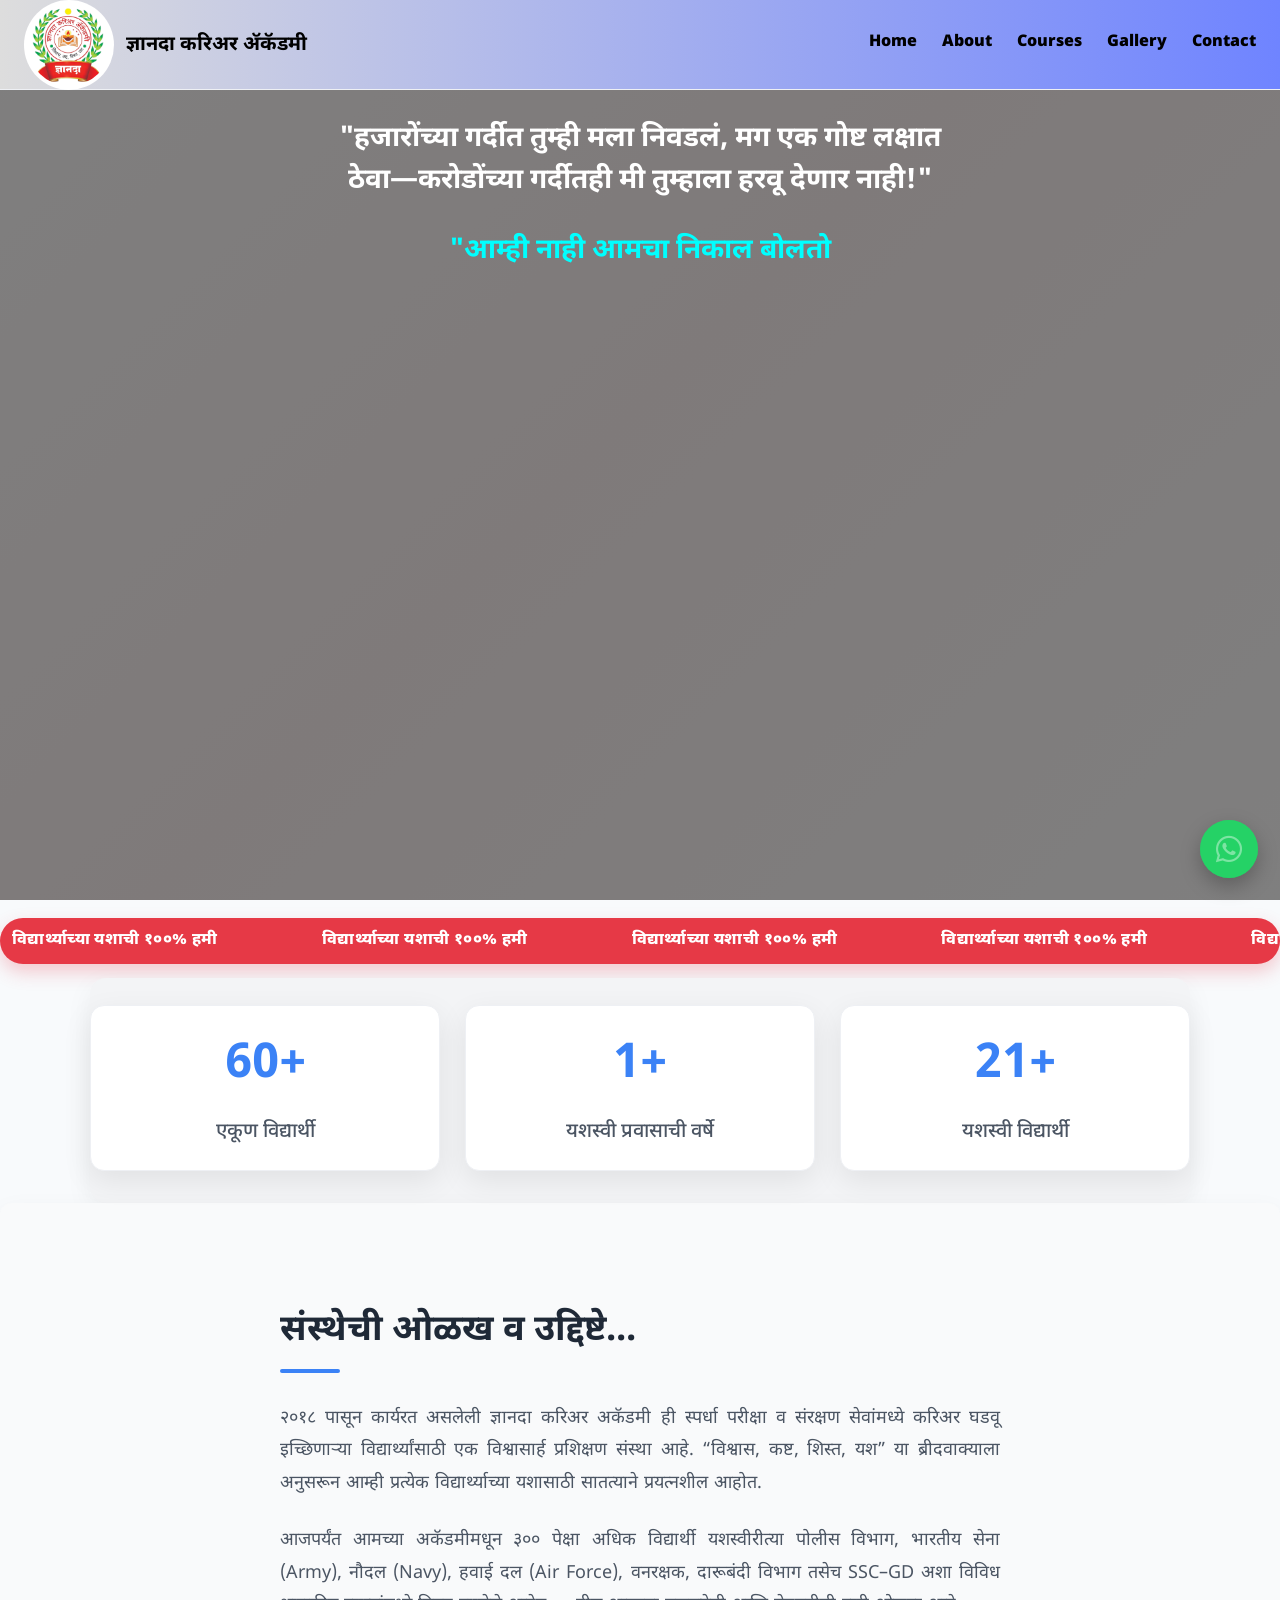
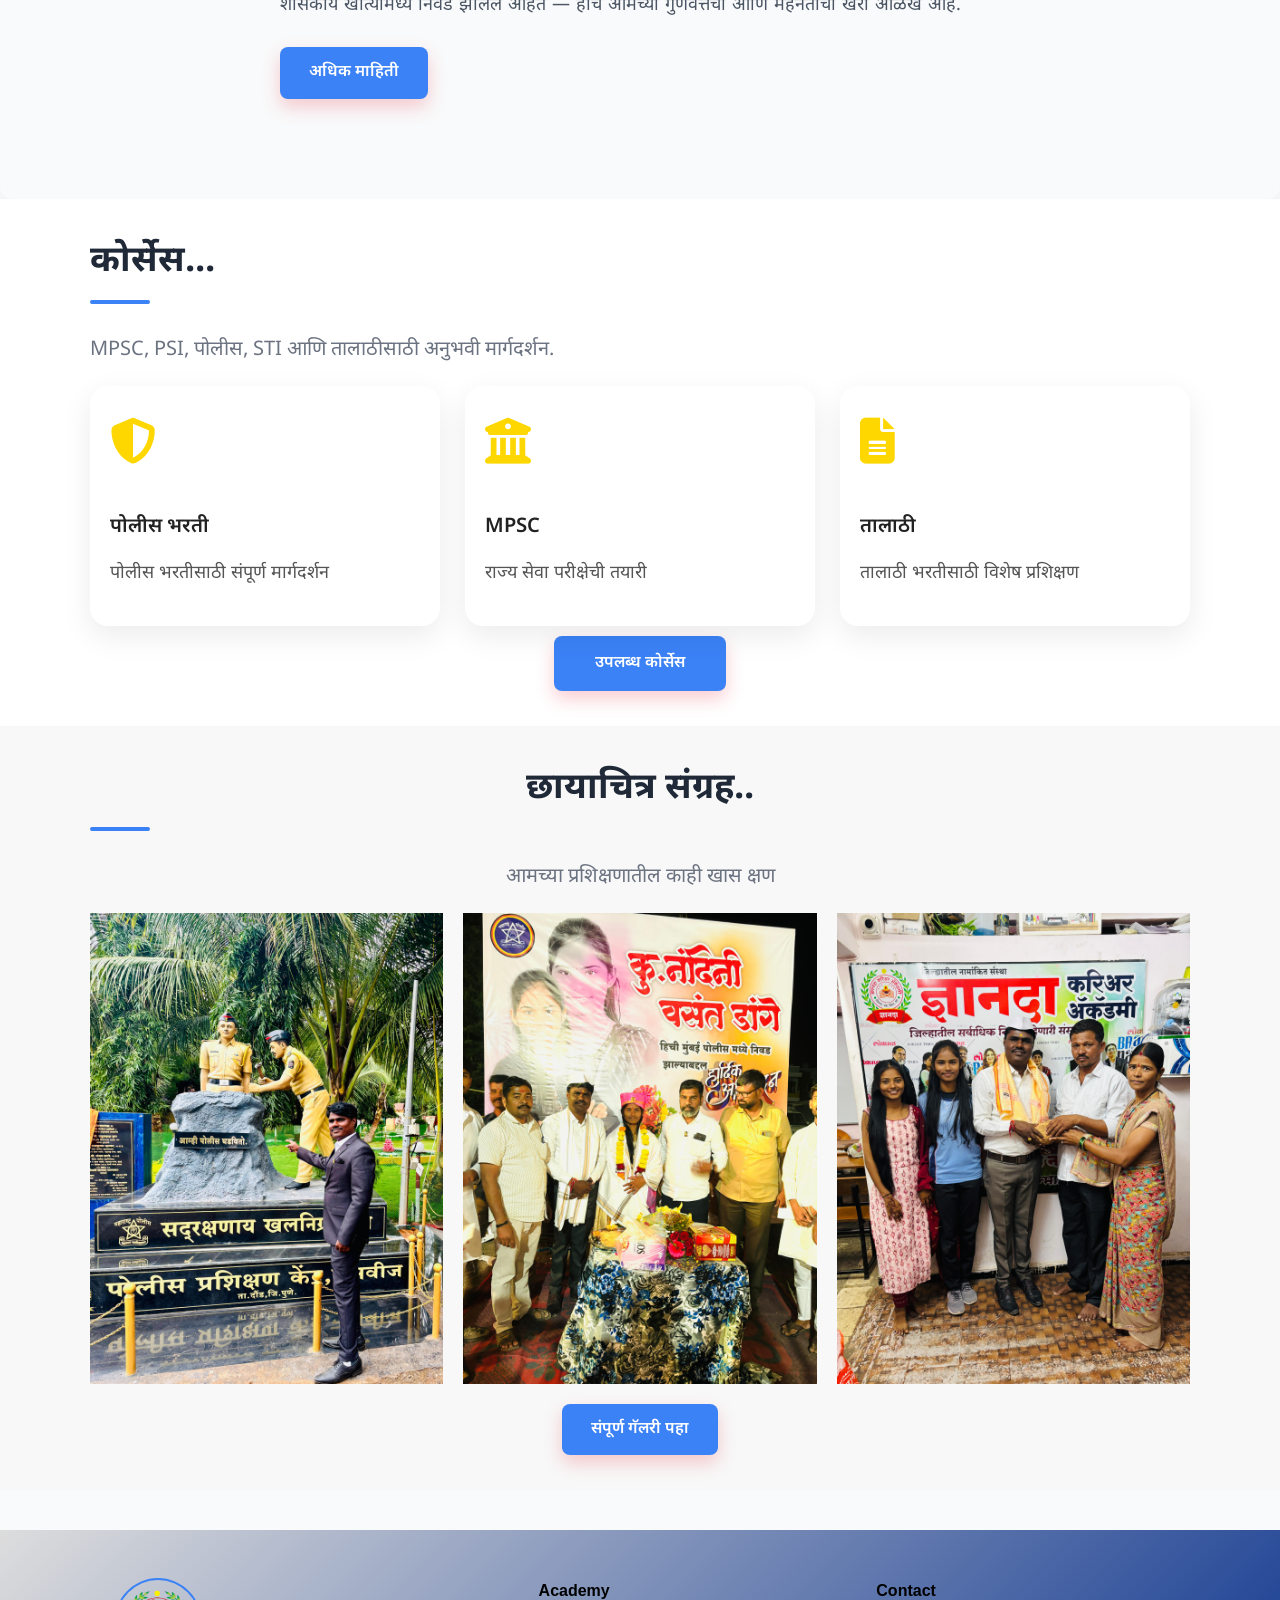
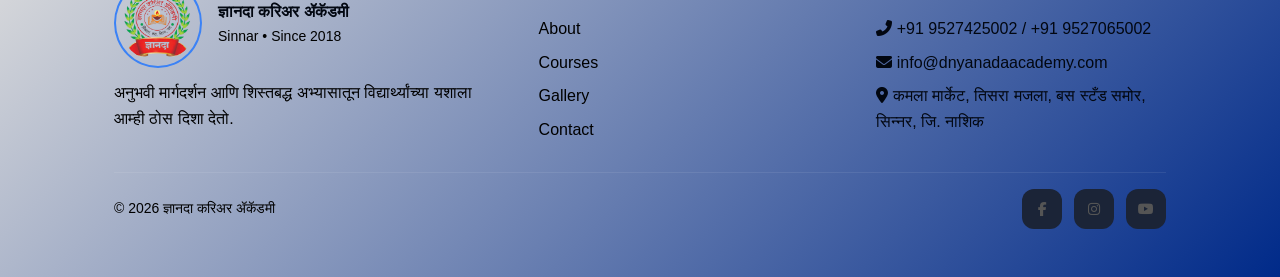
==== commit ffdd6a0c: "update" ====
--- a/index.html
+++ b/index.html
@@ -57,7 +57,7 @@
                         </h3>
 
                         <h3 class="hero-text" style="color: aqua;">
-                            "आम्ही नाही आमचा निकाल बोलतो!"
+                            "आम्ही नाही आमचा निकाल बोलतो
                         </h3>
                     </div>
 
--- a/CSS/home.css
+++ b/CSS/home.css
@@ -509,7 +509,7 @@
   }
 
   .hero--bgvideo .hero-content h3 {
-    font-size: 15px;
+    font-size: 14px;
     line-height: 1.5;
     margin-top: 66px;
   }
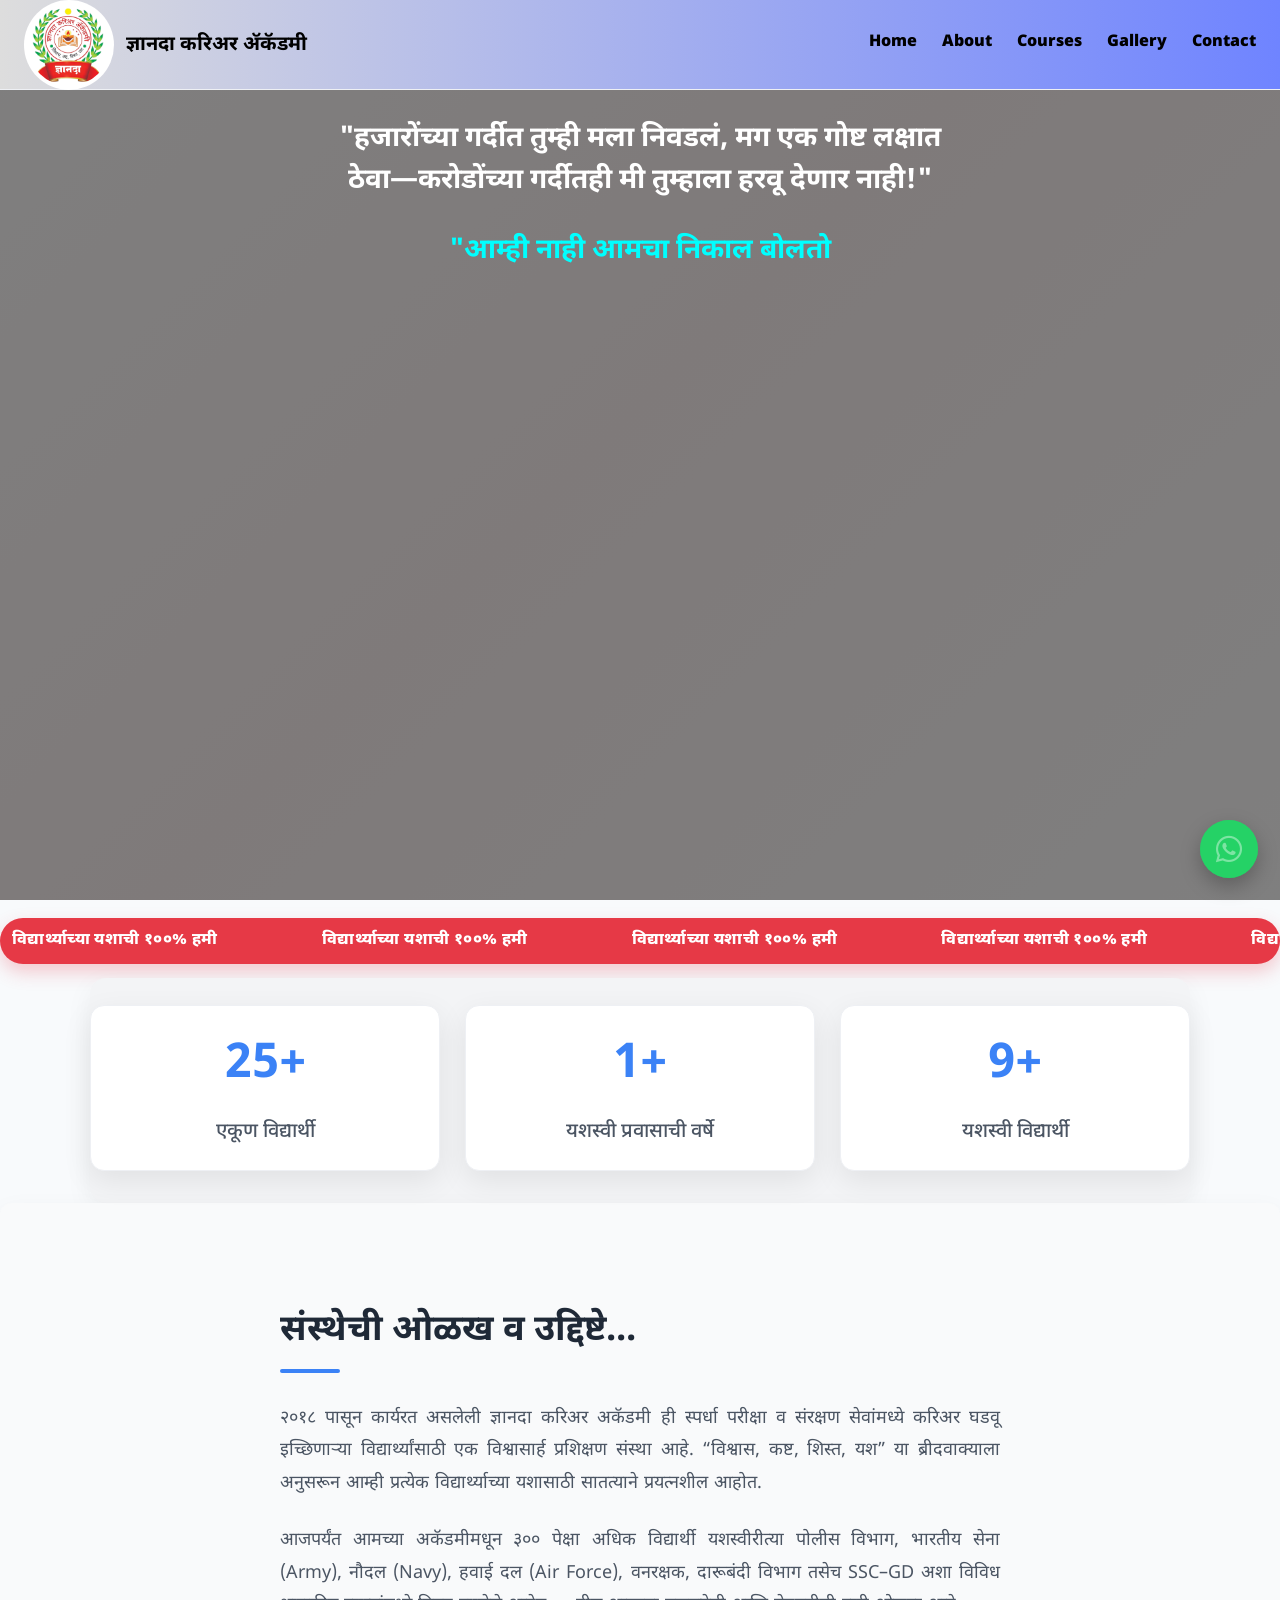
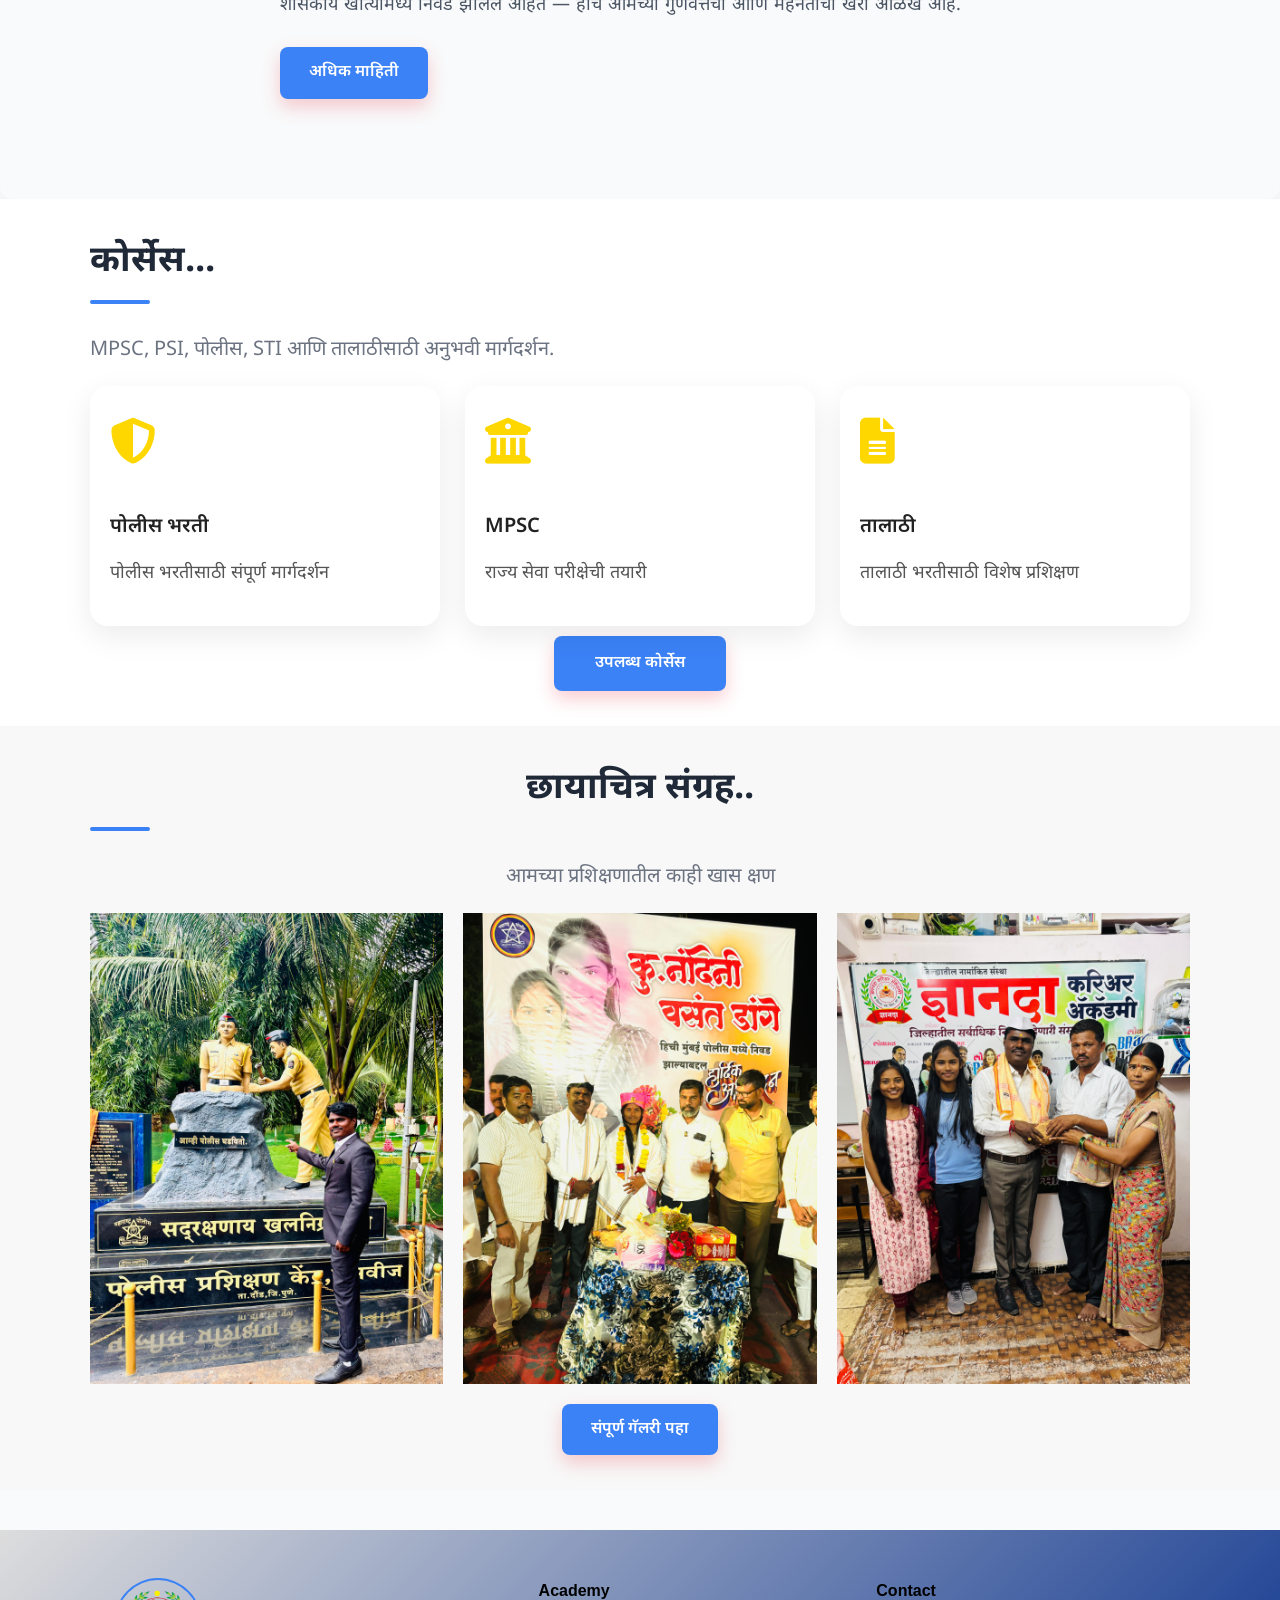
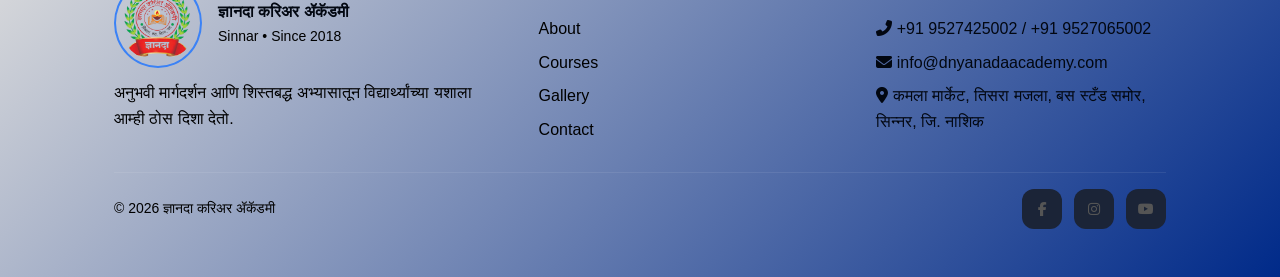
==== commit 1c70ad28: "update" ====
--- a/index.html
+++ b/index.html
@@ -22,7 +22,7 @@
 <body>
     <header class="site-header" id="header">
         <div class="container navbar">
-            <a class="brand" href="home.html">
+            <a class="brand" href="index.html">
                 <img src="./assests/logo.png" onerror="this.onerror=null; this.src='../assets/logo-placeholder.svg';"
                     alt="ज्ञानदा करिअर ॲकॅडमी लोगो" />
 
@@ -30,7 +30,7 @@
             </a>
 
             <nav class="nav-links" id="navLinks">
-                <a href="home.html">Home</a>
+                <a href="index.html">Home</a>
                 <a href="about.html">About</a>
                 <a href="courses.html">Courses</a>
                 <a href="gallery.html">Gallery</a>
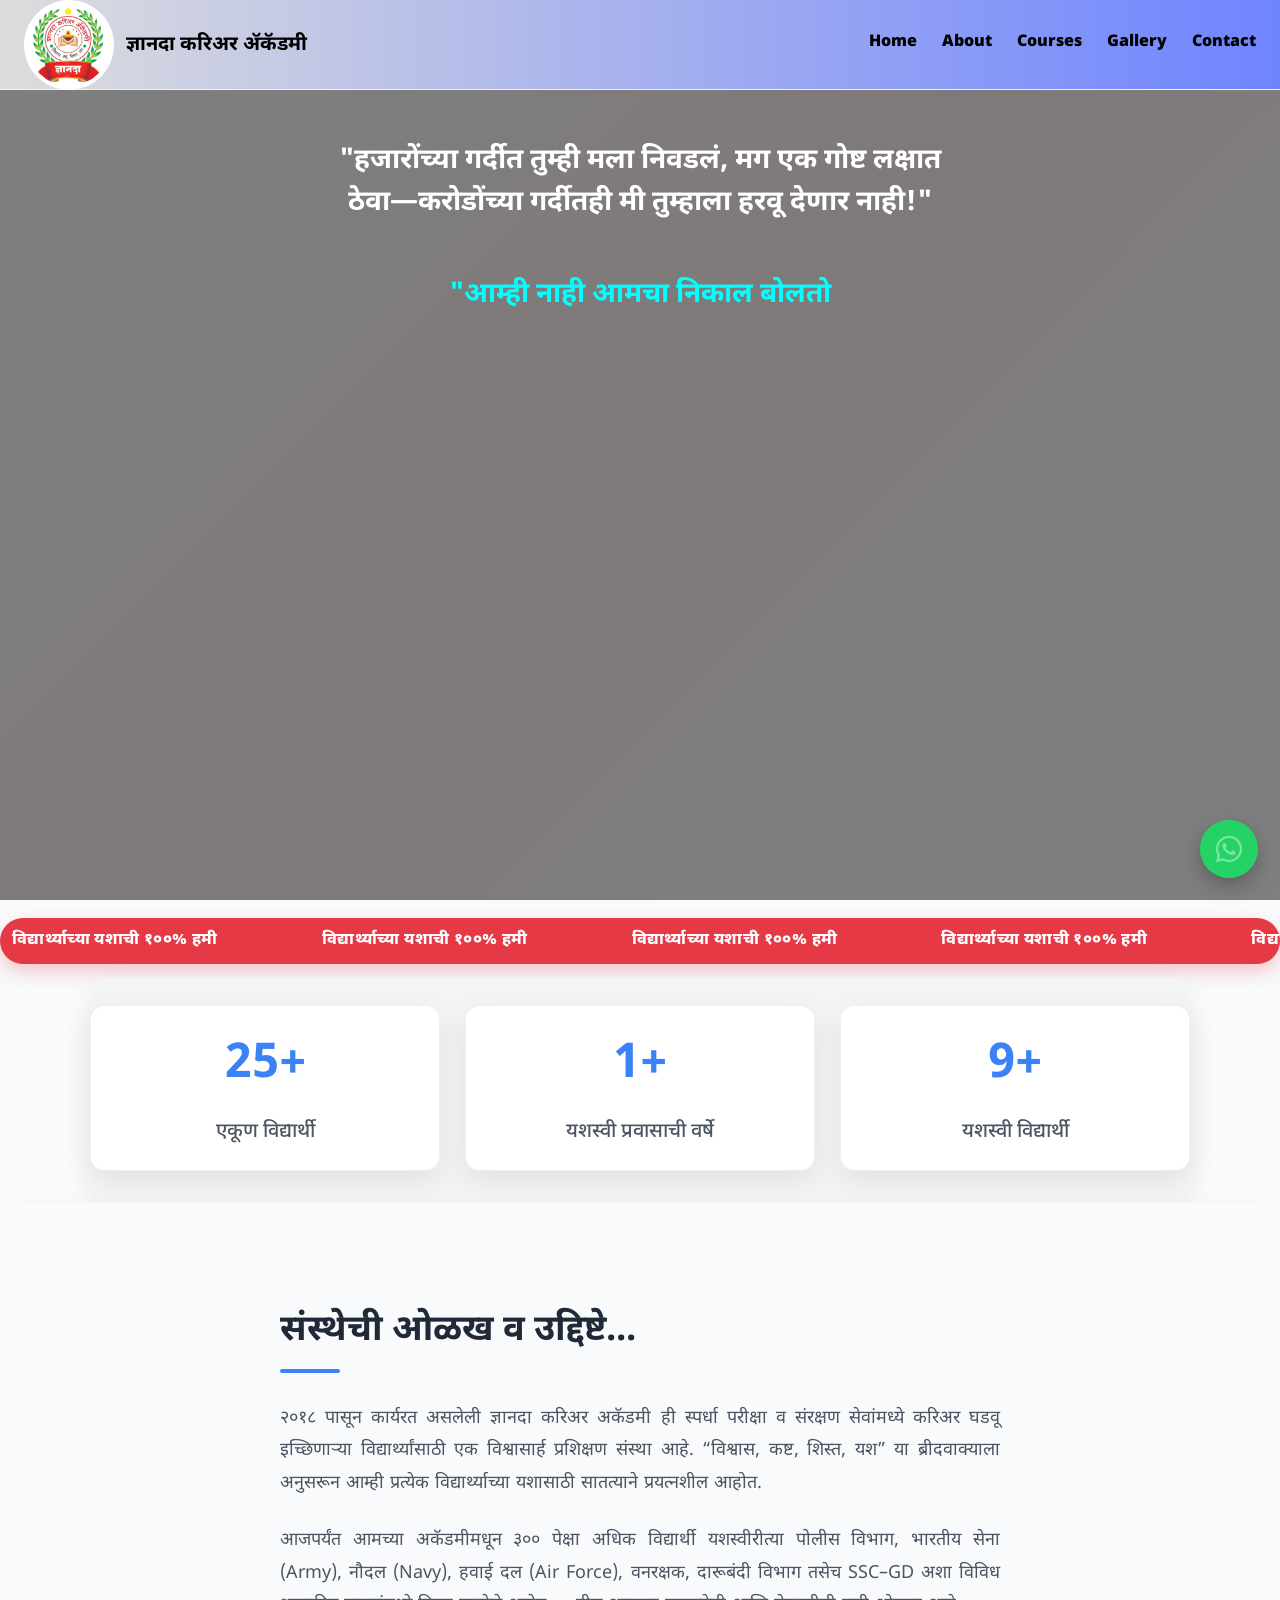
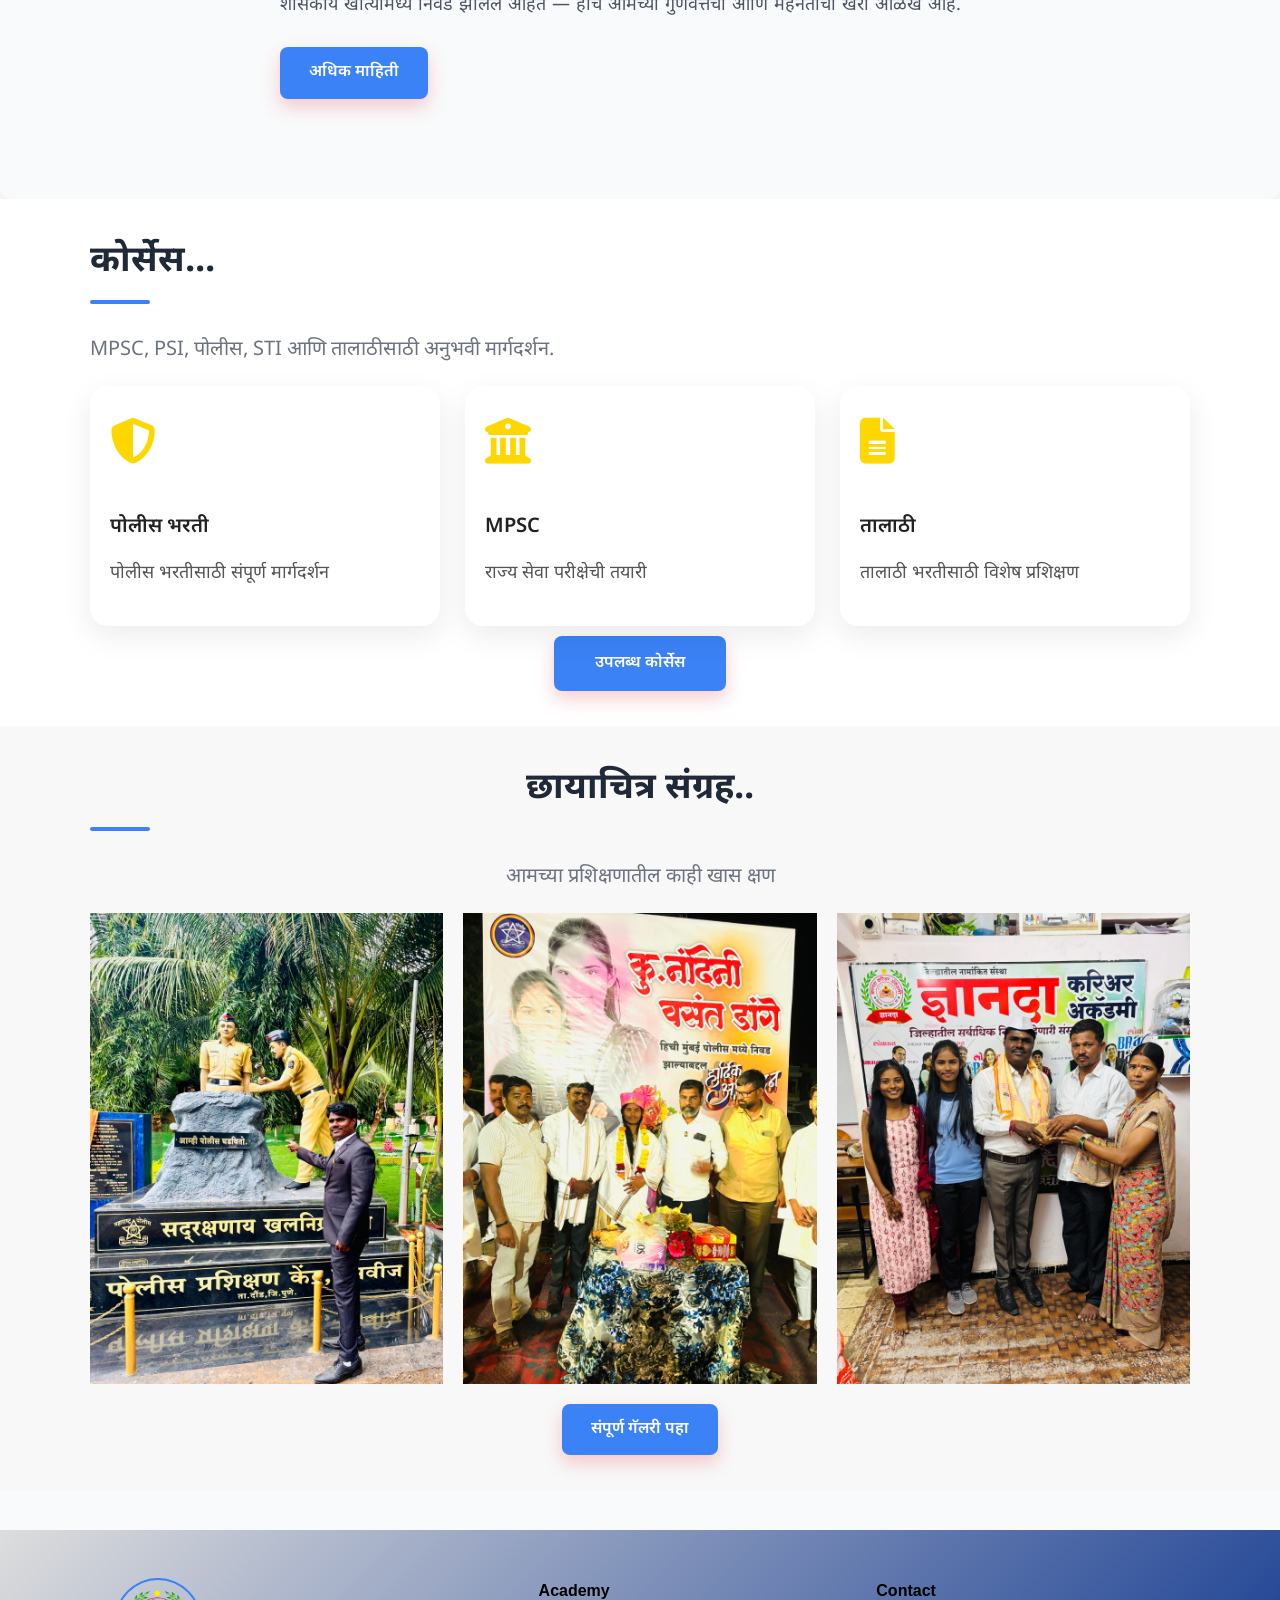
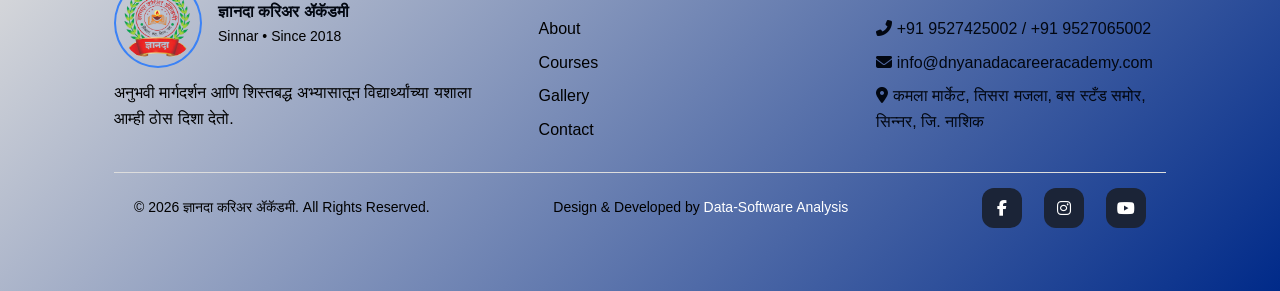
==== commit dbda36a0: "update" ====
--- a/index.html
+++ b/index.html
@@ -2,20 +2,47 @@
 <html lang="en">
 
 <head>
-    <meta charset="UTF-8" />
-    <meta name="viewport" content="width=device-width, initial-scale=1" />
-    <title>ज्ञानदा करिअर ॲकॅडमी | Dnyanada Career Academy, Sinnar</title>
-    <link rel="preconnect" href="https://fonts.googleapis.com">
-    <link rel="preconnect" href="https://fonts.gstatic.com" crossorigin>
-    <link href="https://fonts.googleapis.com/css2?family=Noto+Sans+Devanagari:wght@400;500;600;700&display=swap"
-        rel="stylesheet">
-
-    <link rel="stylesheet" href="./CSS/common.css" />
-    <link rel="stylesheet" href="./CSS/home.css" />
-    <link rel="stylesheet" href="https://cdnjs.cloudflare.com/ajax/libs/font-awesome/6.5.0/css/all.min.css"
-        integrity="sha512-Xx+uP6rJ2E7r0D4aG2t+fXz0z7Tg9M1uT3pC5t6p1j8l8dR3w1X5h+uYtKQ3dYg2Yf7S+fQ8xW2pQeF9mYw8xg=="
-        crossorigin="anonymous" referrerpolicy="no-referrer" />
-    <link rel="stylesheet" href="https://cdnjs.cloudflare.com/ajax/libs/font-awesome/6.5.0/css/all.min.css" />
+  <meta charset="UTF-8" />
+<meta name="viewport" content="width=device-width, initial-scale=1" />
+
+<title>Best Police Bharti & Army Coaching in Sinnar | Dnyanada Career Academy Near Me</title>
+
+<meta name="description" content="Dnyanada Career Academy is the best Police Bharti and Army coaching institute in Sinnar, Nashik. Join today for physical training, written exam preparation, mock tests and government job coaching near you. Admission open now." />
+
+<meta name="keywords" content="Police Bharti academy Sinnar, Army Bharti academy Sinnar, Best Police Academy Near Me, Police Coaching Classes Nashik, Army Training Institute Sinnar, Government Exam Coaching Sinnar, Police Bharti Preparation Near Me, Army GD Coaching Nashik, Police Training Academy Sinnar, Best Bharti Academy Nashik, Police Recruitment Coaching Near Me, Government Job Classes Sinnar, Police Bharti Admission Open, Army Bharti Admission Open" />
+
+<meta name="author" content="Dnyanada Career Academy" />
+<meta name="robots" content="index, follow, max-image-preview:large" />
+<meta name="language" content="English, Marathi" />
+
+<!-- Local SEO -->
+<meta name="geo.region" content="IN-MH" />
+<meta name="geo.placename" content="Sinnar, Nashik, Maharashtra, India" />
+<meta name="geo.position" content="19.8456;73.9984" />
+<meta name="ICBM" content="19.8456,73.9984" />
+
+<!-- Open Graph -->
+<meta property="og:title" content="Top Police & Army Bharti academy in Sinnar | Admission Open" />
+<meta property="og:description" content="Join Sinnar’s top coaching academy for Police Bharti, Army Bharti and Government exams. Expert trainers, physical practice and written preparation." />
+<meta property="og:type" content="website" />
+<meta property="og:locale" content="en_IN" />
+
+<!-- Canonical -->
+<link rel="canonical" href="https://dnyanadacareeracademy.com/" />
+
+<!-- Fonts -->
+<link rel="preconnect" href="https://fonts.googleapis.com">
+<link rel="preconnect" href="https://fonts.gstatic.com" crossorigin>
+<link href="https://fonts.googleapis.com/css2?family=Noto+Sans+Devanagari:wght@400;500;600;700&display=swap" rel="stylesheet">
+
+<!-- CSS -->
+<link rel="stylesheet" href="./CSS/common.css" />
+<link rel="stylesheet" href="./CSS/home.css" />
+
+<!-- Icons -->
+<link rel="stylesheet" href="https://cdnjs.cloudflare.com/ajax/libs/font-awesome/6.5.0/css/all.min.css"/>
+
+
 
 </head>
 
@@ -43,27 +70,7 @@
     </header>
 
     <main>
-        <section class="hero hero--bgvideo">
-            <div class="hero-bg" aria-hidden="true">
-                <video autoplay muted loop playsinline>
-                    <source src="./assests/video .mp4" type="video/webm" />
-                    <!-- <source src="../assets/intro.mp4" type="video/mp4"> -->
-                </video>
-                <div class="hero-overlay">
-                    <div class="hero-content">
-                        <h3 class="hero-text">
-                            "हजारोंच्या गर्दीत तुम्ही मला निवडलं, मग एक गोष्ट लक्षात ठेवा—करोडोंच्या
-                            गर्दीतही मी तुम्हाला हरवू देणार नाही!"
-                        </h3>
-
-                        <h3 class="hero-text" style="color: aqua;">
-                            "आम्ही नाही आमचा निकाल बोलतो
-                        </h3>
-                    </div>
-
-                </div>
-            </div>
-        </section>
+ <section class="hero hero--bgvideo"> <div class="hero-bg" aria-hidden="true"> <video autoplay muted loop playsinline> <source src="./assests/video.mp4" type="video/mp4" /> <!-- <source src="../assets/intro.mp4" type="video/mp4"> --> </video> <div class="hero-overlay"> <div class="hero-content"> <h3 class="hero-text"> "हजारोंच्या गर्दीत तुम्ही मला निवडलं, मग एक गोष्ट लक्षात ठेवा—करोडोंच्या गर्दीतही मी तुम्हाला हरवू देणार नाही!" </h3> <h3 class="hero-text" style="color: aqua;"> "आम्ही नाही आमचा निकाल बोलतो </h3> </div> </div> </div> </section>
 
         <!-- Scrolling tape directly below the video -->
         <div class="tape" aria-hidden="true">
@@ -325,7 +332,7 @@
 
                     <ul class="footer-list" style="list-style: none; padding: 0;">
                         <li><i class="fas fa-phone-alt"></i> +91 9527425002 / +91 9527065002</li>
-                        <li><i class="fas fa-envelope"></i> info@dnyanadaacademy.com</li>
+                        <li><i class="fas fa-envelope"></i> info@dnyanadacareeracademy.com</li>
                         <li><i class="fas fa-map-marker-alt"></i> कमला मार्केट, तिसरा मजला, बस स्टँड समोर, सिन्नर, जि.
                             नाशिक</li>
                     </ul>
@@ -333,18 +340,77 @@
                 </div>
             </div>
 
-            <!-- Bottom Section -->
-            <div class="footer-btm">
-                <span>© <span id="year"></span> ज्ञानदा करिअर ॲकॅडमी</span>
-                <div class="socials">
-                    <a aria-label="Facebook" href="https://www.facebook.com/profile.php?id=100071600832964#"><i
-                            class="fa-brands fa-facebook-f"></i></a>
-                    <a aria-label="Instagram" href="https://www.instagram.com/dnyanada_career_academy_sinnar/"><i
-                            class="fa-brands fa-instagram"></i></a>
-                    <a aria-label="YouTube" href="https://www.youtube.com/channel/UCG1IHAF_7FdXM3gFJqtfYqg"><i
-                            class="fa-brands fa-youtube"></i></a>
-                </div>
-            </div>
+       <!-- Bottom Section -->
+<div class="footer-btm">
+    <div class="footer-copy">
+        <span>
+            © <span id="year"></span> ज्ञानदा करिअर ॲकॅडमी. All Rights Reserved.
+        </span>
+    </div>
+
+    <div class="footer-credit">
+        <span>
+            Design & Developed by 
+            <a href="https://www.data-softwareanalysis.com" target="_blank">
+                Data-Software Analysis
+            </a>
+        </span>
+    </div>
+
+    <div class="socials">
+        <a aria-label="Facebook" href="https://www.facebook.com/profile.php?id=100071600832964#">
+            <i class="fa-brands fa-facebook-f"></i>
+        </a>
+        <a aria-label="Instagram" href="https://www.instagram.com/dnyanada_career_academy_sinnar/">
+            <i class="fa-brands fa-instagram"></i>
+        </a>
+        <a aria-label="YouTube" href="https://www.youtube.com/channel/UCG1IHAF_7FdXM3gFJqtfYqg">
+            <i class="fa-brands fa-youtube"></i>
+        </a>
+    </div>
+</div>
+<style>
+    .footer-btm {
+    border-top: 1px solid #ddd;
+    padding: 15px 20px;
+    display: flex;
+    flex-wrap: wrap;
+    justify-content: space-between;
+    align-items: center;
+    font-size: 14px;
+    /*background: #f9f9f9;*/
+}
+
+.footer-btm a {
+    text-decoration: none;
+    color: #ffffff;
+    font-weight: 500;
+}
+
+.footer-btm a:hover {
+    text-decoration: underline;
+}
+
+.footer-credit {
+    margin: 5px 0;
+}
+
+.socials a {
+    margin-left: 10px;
+    color: #ffffff;
+    font-size: 16px;
+    transition: 0.3s;
+}
+
+.socials a:hover {
+    color: #0a58ca;
+}
+
+</style>
+<script>
+    document.getElementById("year").textContent = new Date().getFullYear();
+</script>
+
         </div>
     </footer>
     <!-- WhatsApp Floating Button -->
--- a/CSS/home.css
+++ b/CSS/home.css
@@ -540,6 +540,7 @@
 }
 
 .hero-text {
+margin-top: 50px;
   color: white;
   font-size: 28px;
   line-height: 1.5;
@@ -619,6 +620,13 @@
   .hero-inner .stats-grid {
     grid-template-columns: 1fr;
   }
+  
+  .hero-text {
+  margin-top: 15px;
+  color: white;
+  font-size: 28px;
+  line-height: 1.5;
+}
 }
 
 /* Scrolling red tape */
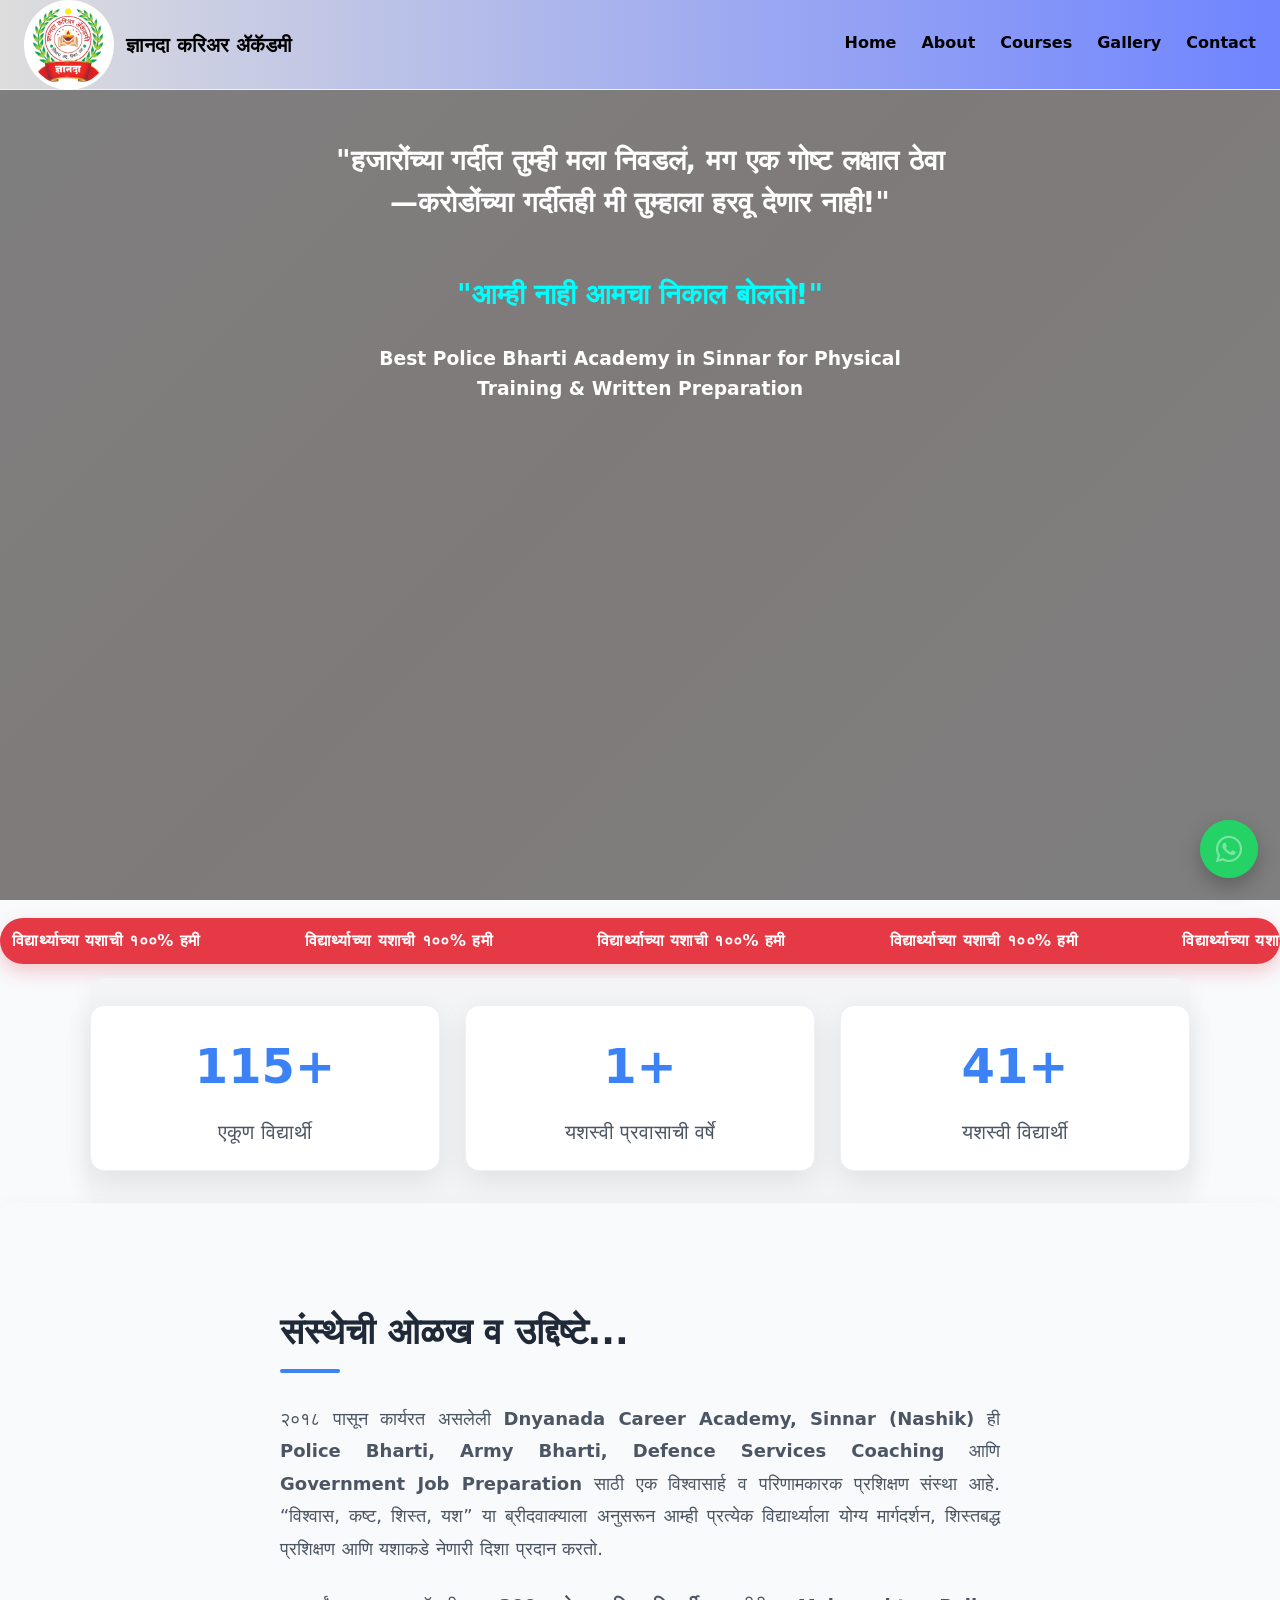
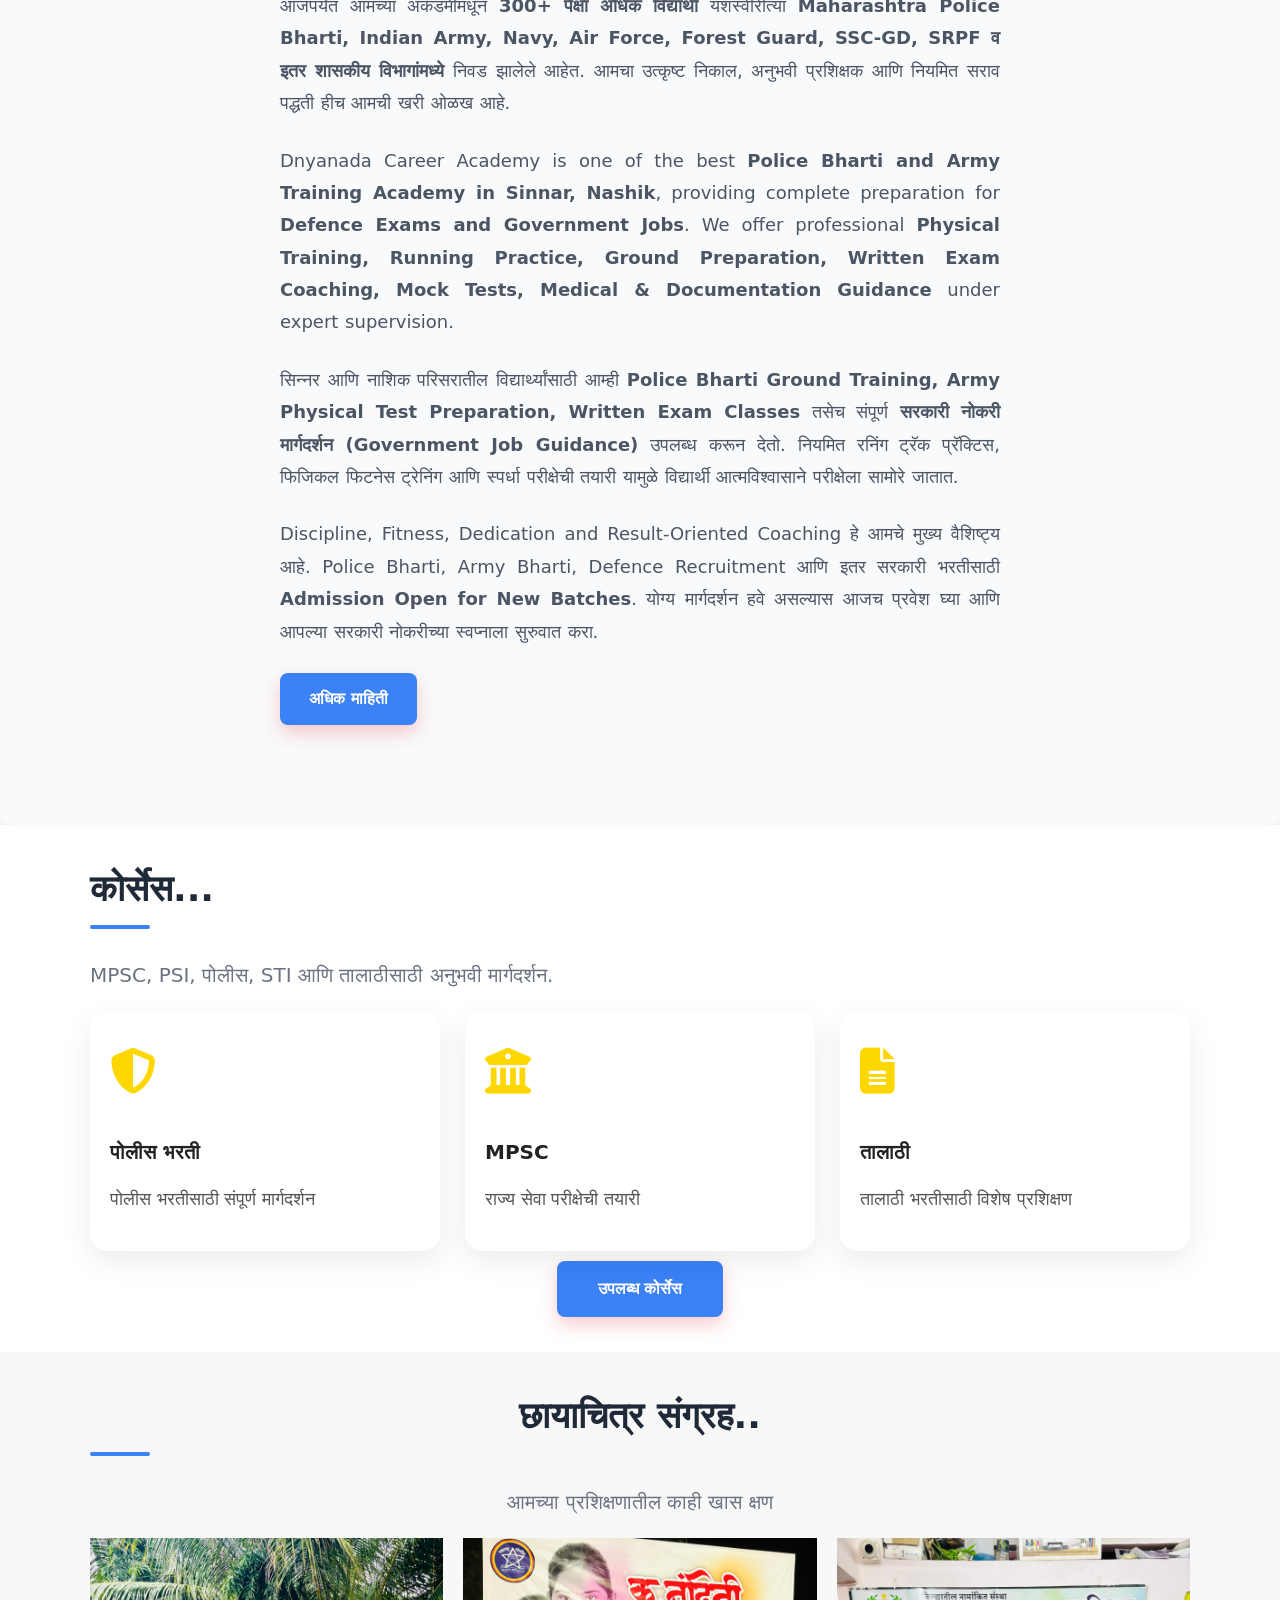
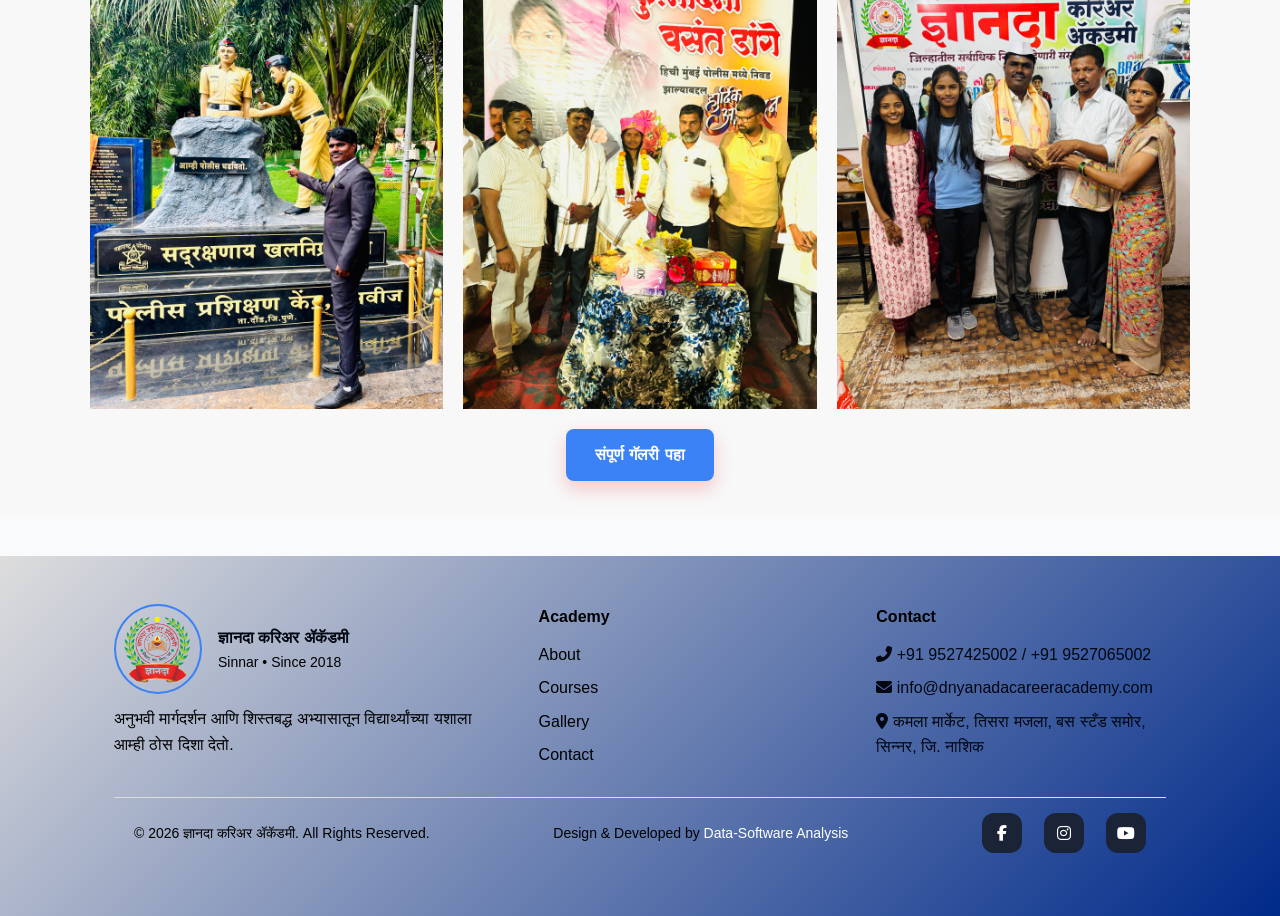
==== commit 30f27826: "update" ====
--- a/index.html
+++ b/index.html
@@ -2,47 +2,116 @@
 <html lang="en">
 
 <head>
-  <meta charset="UTF-8" />
+<!-- Basic SEO -->
+<meta charset="UTF-8" />
 <meta name="viewport" content="width=device-width, initial-scale=1" />
 
-<title>Best Police Bharti & Army Coaching in Sinnar | Dnyanada Career Academy Near Me</title>
-
-<meta name="description" content="Dnyanada Career Academy is the best Police Bharti and Army coaching institute in Sinnar, Nashik. Join today for physical training, written exam preparation, mock tests and government job coaching near you. Admission open now." />
-
-<meta name="keywords" content="Police Bharti academy Sinnar, Army Bharti academy Sinnar, Best Police Academy Near Me, Police Coaching Classes Nashik, Army Training Institute Sinnar, Government Exam Coaching Sinnar, Police Bharti Preparation Near Me, Army GD Coaching Nashik, Police Training Academy Sinnar, Best Bharti Academy Nashik, Police Recruitment Coaching Near Me, Government Job Classes Sinnar, Police Bharti Admission Open, Army Bharti Admission Open" />
+<title>Best Police Bharti Academy in Nashik District | Army & Govt Job Training Sinnar</title>
+
+<meta name="description" content="Dnyanada Career Academy is the best Police Bharti and Army training academy in Sinnar serving students from entire Nashik district including Nashik city, Yeola, Niphad, Malegaon, Dindori, Igatpuri and nearby villages. Physical training, running practice, written exam preparation and government job guidance available. Admission open." />
 
 <meta name="author" content="Dnyanada Career Academy" />
 <meta name="robots" content="index, follow, max-image-preview:large" />
 <meta name="language" content="English, Marathi" />
 
+<!-- High Target SEO Keywords -->
+<meta name="keywords" content="
+police bharti academy in nashik district,
+best police bharti academy sinnar,
+army bharti training nashik district,
+government job training academy nashik,
+police bharti coaching nashik city,
+police bharti yeola,
+police bharti niphad,
+police bharti malegaon,
+police bharti dindori,
+police bharti igatpuri,
+police bharti trimbakeshwar,
+police bharti satana,
+police bharti surgana,
+police bharti kalwan,
+police bharti peth,
+army bharti classes nashik district,
+army gd coaching nashik,
+army physical training sinnar,
+government exam coaching nashik district,
+police bharti near me nashik,
+army bharti near me nashik,
+best bharti academy in nashik maharashtra,
+physical training police bharti sinnar,
+running ground police bharti sinnar,
+maharashtra police recruitment preparation academy
+" />
+
 <!-- Local SEO -->
 <meta name="geo.region" content="IN-MH" />
-<meta name="geo.placename" content="Sinnar, Nashik, Maharashtra, India" />
+<meta name="geo.placename" content="Sinnar, Nashik District, Maharashtra, India" />
 <meta name="geo.position" content="19.8456;73.9984" />
 <meta name="ICBM" content="19.8456,73.9984" />
 
-<!-- Open Graph -->
-<meta property="og:title" content="Top Police & Army Bharti academy in Sinnar | Admission Open" />
-<meta property="og:description" content="Join Sinnar’s top coaching academy for Police Bharti, Army Bharti and Government exams. Expert trainers, physical practice and written preparation." />
-<meta property="og:type" content="website" />
-<meta property="og:locale" content="en_IN" />
-
 <!-- Canonical -->
 <link rel="canonical" href="https://dnyanadacareeracademy.com/" />
 
-<!-- Fonts -->
-<link rel="preconnect" href="https://fonts.googleapis.com">
-<link rel="preconnect" href="https://fonts.gstatic.com" crossorigin>
-<link href="https://fonts.googleapis.com/css2?family=Noto+Sans+Devanagari:wght@400;500;600;700&display=swap" rel="stylesheet">
+<!-- Open Graph -->
+<meta property="og:title" content="Police Bharti & Army Training Academy in Nashik District | Admission Open" />
+<meta property="og:description" content="Join Nashik district’s trusted Police Bharti academy in Sinnar. Ground training, running practice, written exam preparation and government job guidance available." />
+<meta property="og:type" content="website" />
+<meta property="og:url" content="https://dnyanadacareeracademy.com/" />
+<meta property="og:image" content="https://dnyanadacareeracademy.com/assets/images/academy.jpg" />
+<meta property="og:locale" content="en_IN" />
+
+<!-- Twitter SEO -->
+<meta name="twitter:card" content="summary_large_image" />
+<meta name="twitter:title" content="Best Police Bharti Academy in Nashik District | Dnyanada Career Academy" />
+<meta name="twitter:description" content="Top Police Bharti, Army Bharti and government job preparation academy serving entire Nashik district with physical and written training." />
+<meta name="twitter:image" content="https://dnyanadacareeracademy.com/assets/images/academy.jpg" />
+
+
+<!-- Local Business Schema -->
+<script type="application/ld+json">
+{
+ "@context": "https://schema.org",
+ "@type": "EducationalOrganization",
+ "name": "Dnyanada Career Academy",
+ "url": "https://dnyanadacareeracademy.com/",
+ "logo": "https://dnyanadacareeracademy.com/assets/images/logo.png",
+ "address": {
+   "@type": "PostalAddress",
+   "streetAddress": "Kamala Market, Bus Stand Samor",
+   "addressLocality": "Sinnar",
+   "addressRegion": "Maharashtra",
+   "postalCode": "422103",
+   "addressCountry": "IN"
+ },
+ "areaServed": "Nashik District",
+ "telephone": "+91 9527425002",
+ "sameAs": [
+   "https://www.facebook.com/profile.php?id=100071600832964",
+   "https://www.instagram.com/dnyanada_career_academy_sinnar/",
+   "https://www.youtube.com/channel/UCG1IHAF_7FdXM3gFJqtfYqg"
+ ]
+}
+</script>
 
 <!-- CSS -->
-<link rel="stylesheet" href="./CSS/common.css" />
-<link rel="stylesheet" href="./CSS/home.css" />
+<link rel="stylesheet" href="/CSS/common.css" />
+<link rel="stylesheet" href="/CSS/home.css" />
 
 <!-- Icons -->
 <link rel="stylesheet" href="https://cdnjs.cloudflare.com/ajax/libs/font-awesome/6.5.0/css/all.min.css"/>
 
 
+
+
+<!-- Google tag (gtag.js) -->
+<script async src="https://www.googletagmanager.com/gtag/js?id=G-FPW840FKW6"></script>
+<script>
+  window.dataLayer = window.dataLayer || [];
+  function gtag(){dataLayer.push(arguments);}
+  gtag('js', new Date());
+
+  gtag('config', 'G-FPW840FKW6');
+</script>
 
 </head>
 
@@ -70,7 +139,8 @@
     </header>
 
     <main>
- <section class="hero hero--bgvideo"> <div class="hero-bg" aria-hidden="true"> <video autoplay muted loop playsinline> <source src="./assests/video.mp4" type="video/mp4" /> <!-- <source src="../assets/intro.mp4" type="video/mp4"> --> </video> <div class="hero-overlay"> <div class="hero-content"> <h3 class="hero-text"> "हजारोंच्या गर्दीत तुम्ही मला निवडलं, मग एक गोष्ट लक्षात ठेवा—करोडोंच्या गर्दीतही मी तुम्हाला हरवू देणार नाही!" </h3> <h3 class="hero-text" style="color: aqua;"> "आम्ही नाही आमचा निकाल बोलतो </h3> </div> </div> </div> </section>
+ <section class="hero hero--bgvideo"> <div class="hero-bg" aria-hidden="true"> <video autoplay muted loop playsinline> <source src="./assests/video.mp4" type="video/mp4" /> <!-- <source src="../assets/intro.mp4" type="video/mp4"> --> </video> <div class="hero-overlay"> <div class="hero-content"> <h3 class="hero-text"> "हजारोंच्या गर्दीत तुम्ही मला निवडलं, मग एक गोष्ट लक्षात ठेवा—करोडोंच्या गर्दीतही मी तुम्हाला हरवू देणार नाही!" </h3> <h3 class="hero-text" style="color: aqua;"> "आम्ही नाही आमचा निकाल बोलतो!" </h3><h3>Best Police Bharti Academy in Sinnar for Physical Training & Written Preparation</h3>
+ </div> </div> </div> </section>
 
         <!-- Scrolling tape directly below the video -->
         <div class="tape" aria-hidden="true">
@@ -159,26 +229,145 @@
 
 
         <!-- Paragraph  -->
-        <section class="about-section">
-            <div class="about-container">
-                <h2 class="section-title">संस्थेची ओळख व उद्दिष्टे...</h2>
-                <div class="about-content">
-                    <p>
-                        २०१८ पासून कार्यरत असलेली ज्ञानदा करिअर अकॅडमी ही स्पर्धा परीक्षा व संरक्षण सेवांमध्ये करिअर
-                        घडवू इच्छिणाऱ्या विद्यार्थ्यांसाठी एक विश्वासार्ह प्रशिक्षण संस्था आहे. “विश्वास, कष्ट, शिस्त,
-                        यश” या ब्रीदवाक्याला अनुसरून आम्ही प्रत्येक विद्यार्थ्याच्या यशासाठी सातत्याने प्रयत्नशील आहोत.
-                    </p>
-                    <p>
-                        आजपर्यंत आमच्या अकॅडमीमधून ३०० पेक्षा अधिक विद्यार्थी यशस्वीरीत्या पोलीस विभाग, भारतीय सेना
-                        (Army), नौदल (Navy), हवाई दल (Air Force), वनरक्षक, दारूबंदी विभाग तसेच SSC–GD अशा विविध शासकीय
-                        खात्यांमध्ये निवड झालेले आहेत — हीच आमच्या गुणवत्तेची आणि मेहनतीची खरी ओळख आहे.
-                    </p>
-                </div>
-                <div class="about-btn-container">
-                    <a class="btn primary" href="about.html">अधिक माहिती</a>
-                </div>
-            </div>
-        </section>
+       <section class="about-section">
+    <div class="about-container">
+        <h2 class="section-title">संस्थेची ओळख व उद्दिष्टे...</h2>
+        <div class="about-content">
+            
+            <p>
+                २०१८ पासून कार्यरत असलेली <strong>Dnyanada Career Academy, Sinnar (Nashik)</strong> ही 
+                <strong>Police Bharti, Army Bharti, Defence Services Coaching</strong> आणि 
+                <strong>Government Job Preparation</strong> साठी एक विश्वासार्ह व परिणामकारक प्रशिक्षण संस्था आहे. 
+                “विश्वास, कष्ट, शिस्त, यश” या ब्रीदवाक्याला अनुसरून आम्ही प्रत्येक विद्यार्थ्याला योग्य मार्गदर्शन, 
+                शिस्तबद्ध प्रशिक्षण आणि यशाकडे नेणारी दिशा प्रदान करतो.
+            </p>
+
+            <p>
+                आजपर्यंत आमच्या अकॅडमीमधून <strong>300+ पेक्षा अधिक विद्यार्थी</strong> यशस्वीरीत्या 
+                <strong>Maharashtra Police Bharti, Indian Army, Navy, Air Force, Forest Guard, SSC-GD, 
+                SRPF व इतर शासकीय विभागांमध्ये</strong> निवड झालेले आहेत. 
+                आमचा उत्कृष्ट निकाल, अनुभवी प्रशिक्षक आणि नियमित सराव पद्धती हीच आमची खरी ओळख आहे.
+            </p>
+
+            <p>
+                Dnyanada Career Academy is one of the best <strong>Police Bharti and Army Training Academy in Sinnar, Nashik</strong>, 
+                providing complete preparation for <strong>Defence Exams and Government Jobs</strong>. 
+                We offer professional <strong>Physical Training, Running Practice, Ground Preparation, Written Exam Coaching, 
+                Mock Tests, Medical & Documentation Guidance</strong> under expert supervision.
+            </p>
+
+            <p>
+                सिन्नर आणि नाशिक परिसरातील विद्यार्थ्यांसाठी आम्ही 
+                <strong>Police Bharti Ground Training, Army Physical Test Preparation, Written Exam Classes</strong> 
+                तसेच संपूर्ण <strong>सरकारी नोकरी मार्गदर्शन (Government Job Guidance)</strong> उपलब्ध करून देतो. 
+                नियमित रनिंग ट्रॅक प्रॅक्टिस, फिजिकल फिटनेस ट्रेनिंग आणि स्पर्धा परीक्षेची तयारी यामुळे विद्यार्थी आत्मविश्वासाने परीक्षेला सामोरे जातात.
+            </p>
+
+            <p>
+                Discipline, Fitness, Dedication and Result-Oriented Coaching हे आमचे मुख्य वैशिष्ट्य आहे. 
+                Police Bharti, Army Bharti, Defence Recruitment आणि इतर सरकारी भरतीसाठी 
+                <strong>Admission Open for New Batches</strong>. 
+                योग्य मार्गदर्शन हवे असल्यास आजच प्रवेश घ्या आणि आपल्या सरकारी नोकरीच्या स्वप्नाला सुरुवात करा.
+            </p>
+
+        </div>
+        <div class="about-btn-container">
+            <a class="btn primary" href="about.html">अधिक माहिती</a>
+        </div>
+    </div>
+</section>
+<script type="application/ld+json">
+{
+  "@context": "https://schema.org",
+  "@type": "EducationalOrganization",
+  "name": "Dnyanada Career Academy",
+  "alternateName": "Dnyanada Police & Army Training Academy",
+  "url": "https://www.yourwebsite.com",
+  "logo": "https://www.yourwebsite.com/logo.png",
+  "description": "Dnyanada Career Academy in Sinnar, Nashik provides Police Bharti coaching, Army Bharti training, physical training, running practice and written exam preparation for government job aspirants.",
+  "address": {
+    "@type": "PostalAddress",
+    "streetAddress": "Your Street Address Here",
+    "addressLocality": "Sinnar",
+    "addressRegion": "Maharashtra",
+    "postalCode": "422103",
+    "addressCountry": "IN"
+  },
+  "areaServed": {
+    "@type": "Place",
+    "name": "Sinnar, Nashik, Maharashtra"
+  },
+  "telephone": "+91-XXXXXXXXXX",
+  "sameAs": [
+    "https://www.facebook.com/yourpage",
+    "https://www.instagram.com/yourpage"
+  ],
+  "hasOfferCatalog": {
+    "@type": "OfferCatalog",
+    "name": "Government Exam Coaching Programs",
+    "itemListElement": [
+      {
+        "@type": "Offer",
+        "itemOffered": {
+          "@type": "Course",
+          "name": "Police Bharti Coaching",
+          "description": "Complete preparation including physical training, running practice and written exam coaching for Maharashtra Police Bharti."
+        }
+      },
+      {
+        "@type": "Offer",
+        "itemOffered": {
+          "@type": "Course",
+          "name": "Army Bharti Training",
+          "description": "Physical fitness training, ground preparation and written exam coaching for Indian Army recruitment."
+        }
+      },
+      {
+        "@type": "Offer",
+        "itemOffered": {
+          "@type": "Course",
+          "name": "SSC-GD & Government Exam Preparation",
+          "description": "Mock tests, written exam preparation and expert guidance for government job aspirants."
+        }
+      }
+    ]
+  }
+}
+</script>
+
+<script type="application/ld+json">
+{
+  "@context": "https://schema.org",
+  "@type": "FAQPage",
+  "mainEntity": [
+    {
+      "@type": "Question",
+      "name": "Best Police Bharti coaching in Sinnar?",
+      "acceptedAnswer": {
+        "@type": "Answer",
+        "text": "Dnyanada Career Academy in Sinnar, Nashik provides complete Police Bharti coaching including physical training, running practice and written exam preparation."
+      }
+    },
+    {
+      "@type": "Question",
+      "name": "Army Bharti training academy in Nashik?",
+      "acceptedAnswer": {
+        "@type": "Answer",
+        "text": "Dnyanada Career Academy offers Army Bharti physical training, ground preparation and written exam coaching in Sinnar, Nashik."
+      }
+    },
+    {
+      "@type": "Question",
+      "name": "Do you provide government exam preparation classes?",
+      "acceptedAnswer": {
+        "@type": "Answer",
+        "text": "Yes, we provide SSC-GD, Police Bharti and other government job exam preparation with mock tests and expert guidance."
+      }
+    }
+  ]
+}
+</script>
+
 
 
         <!-- Courses section -->
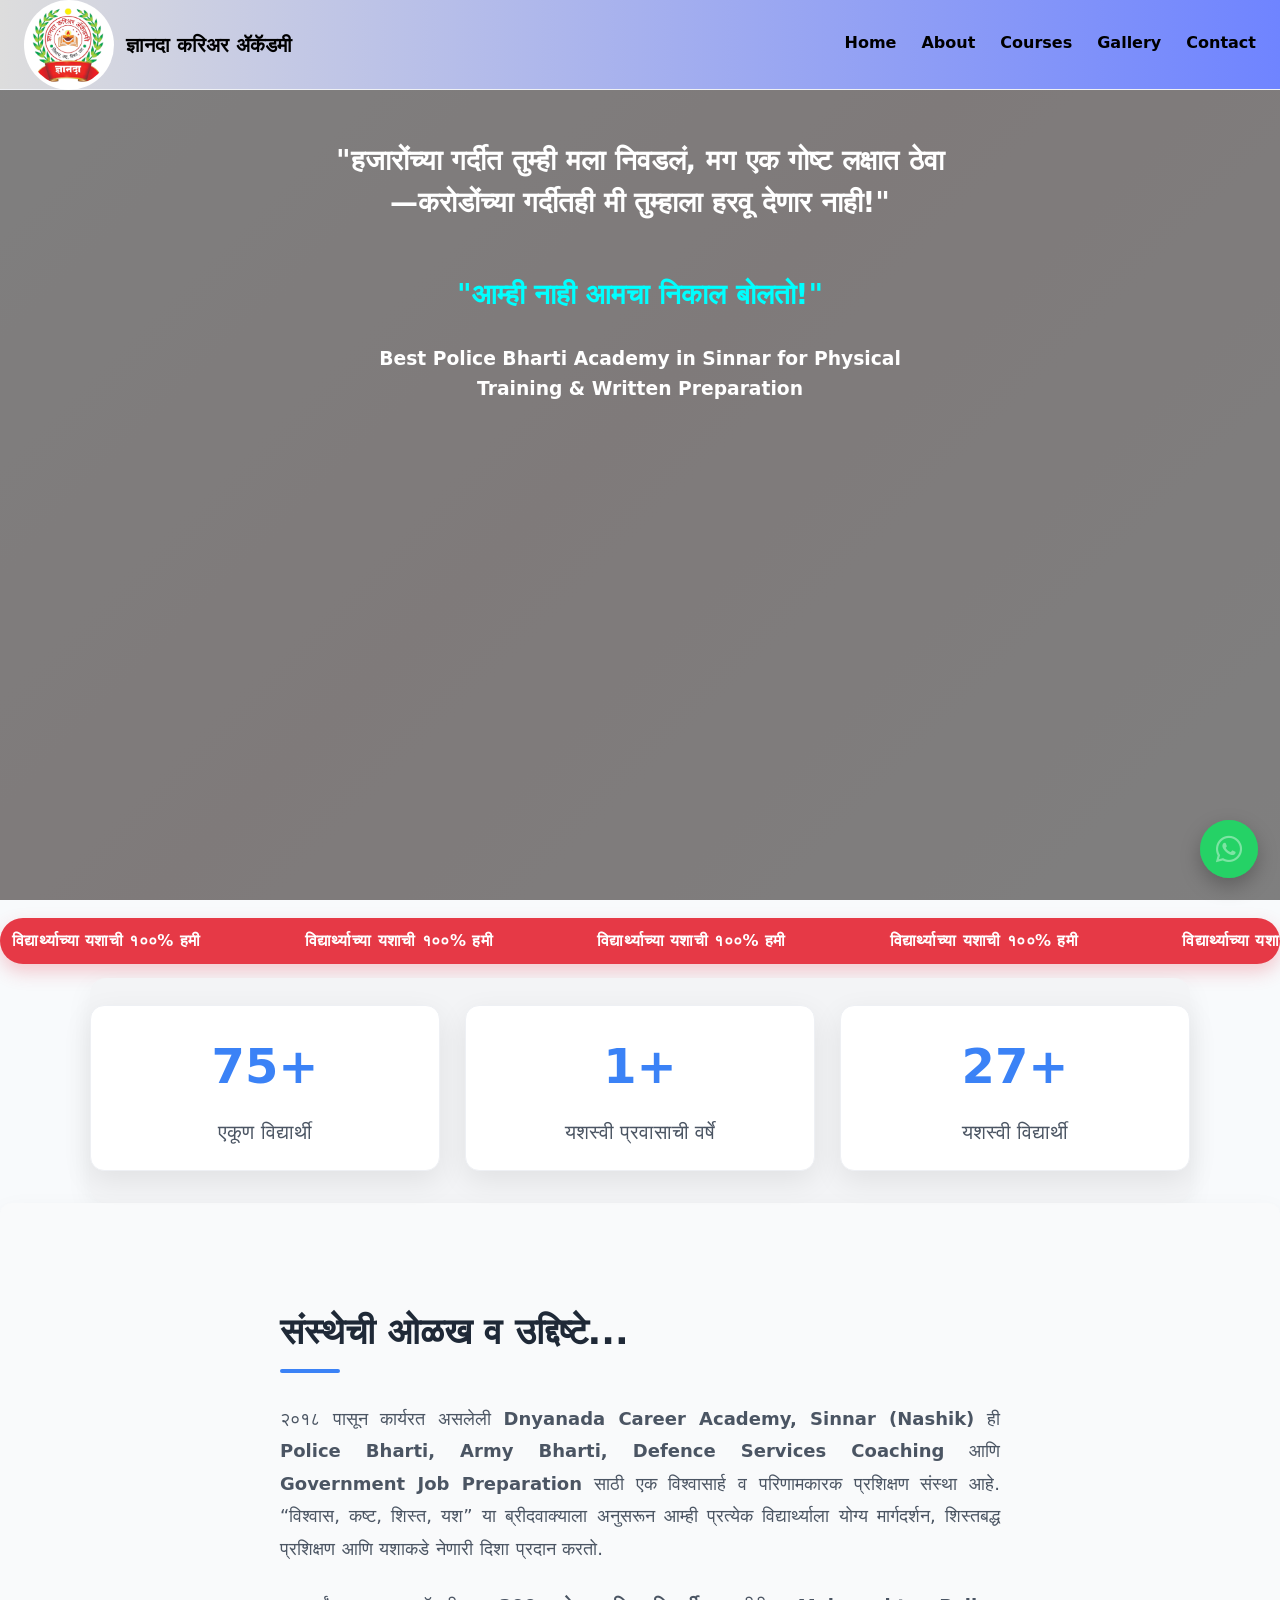
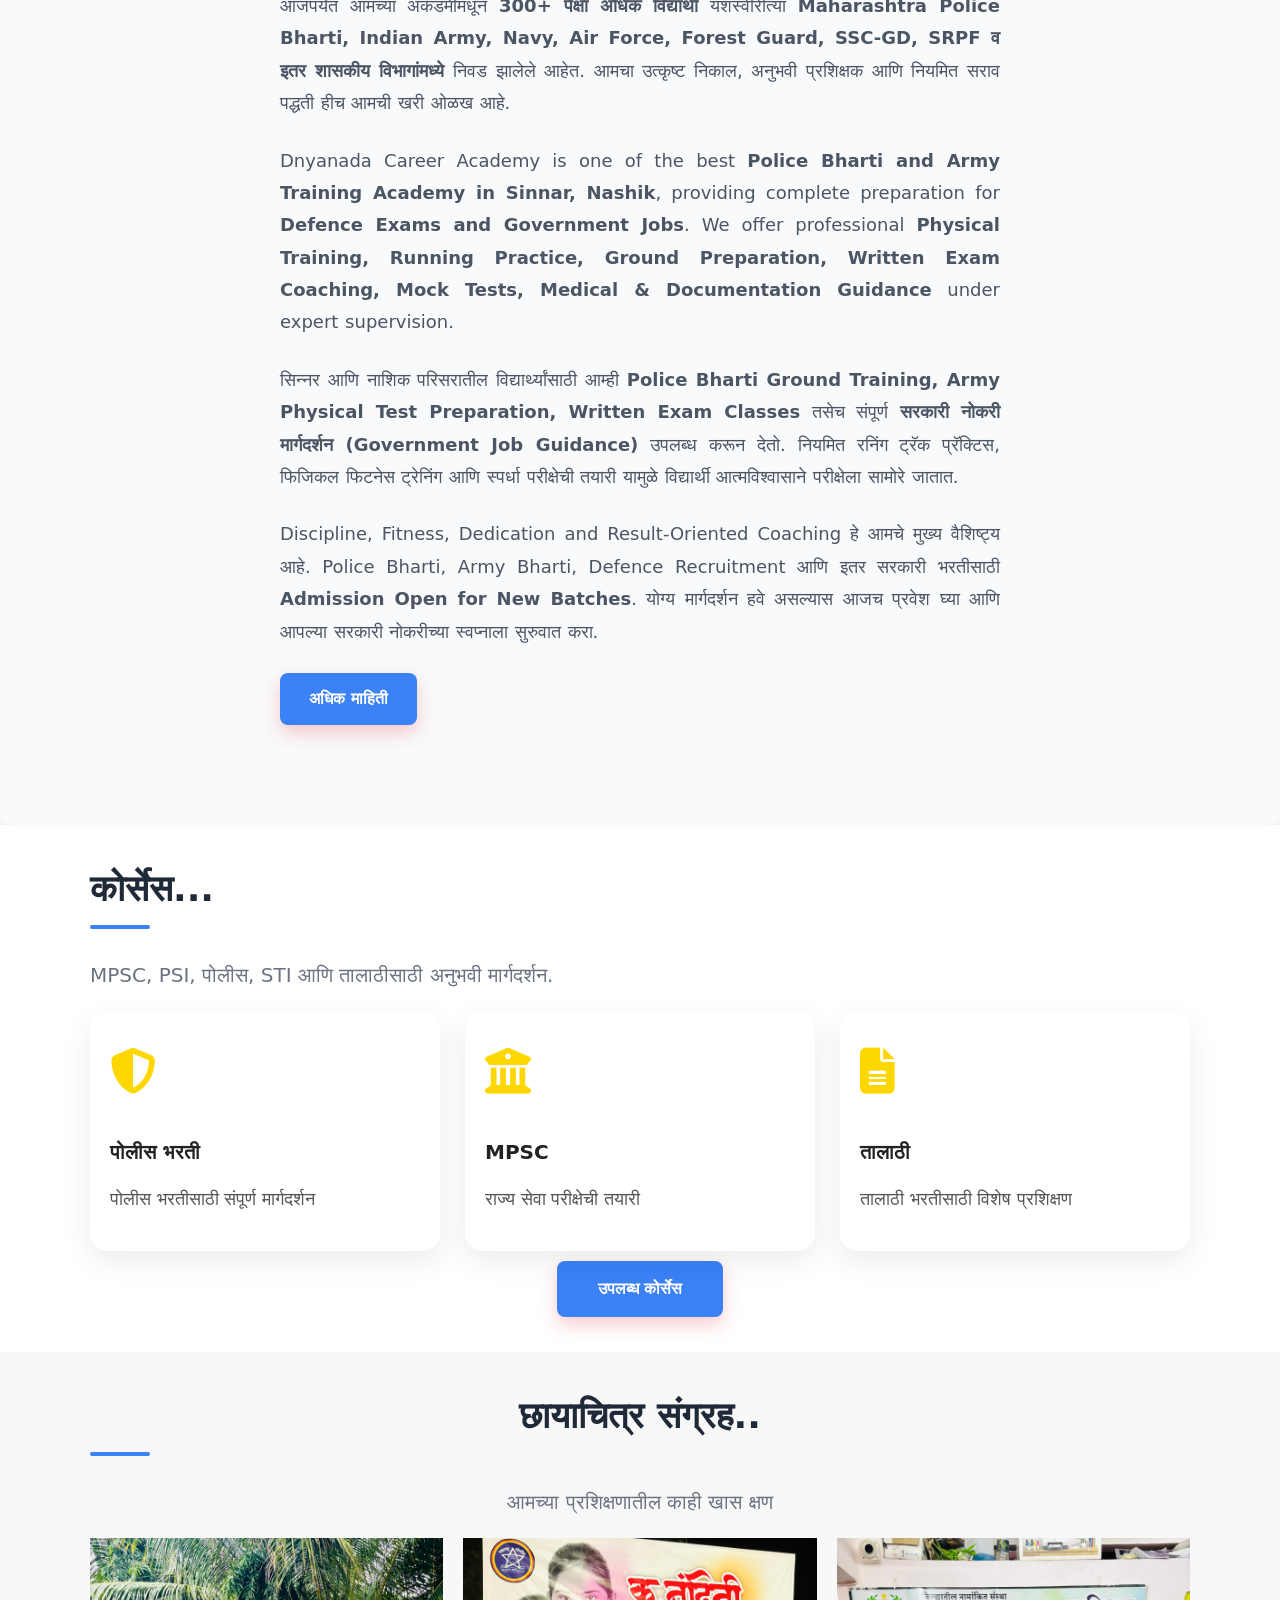
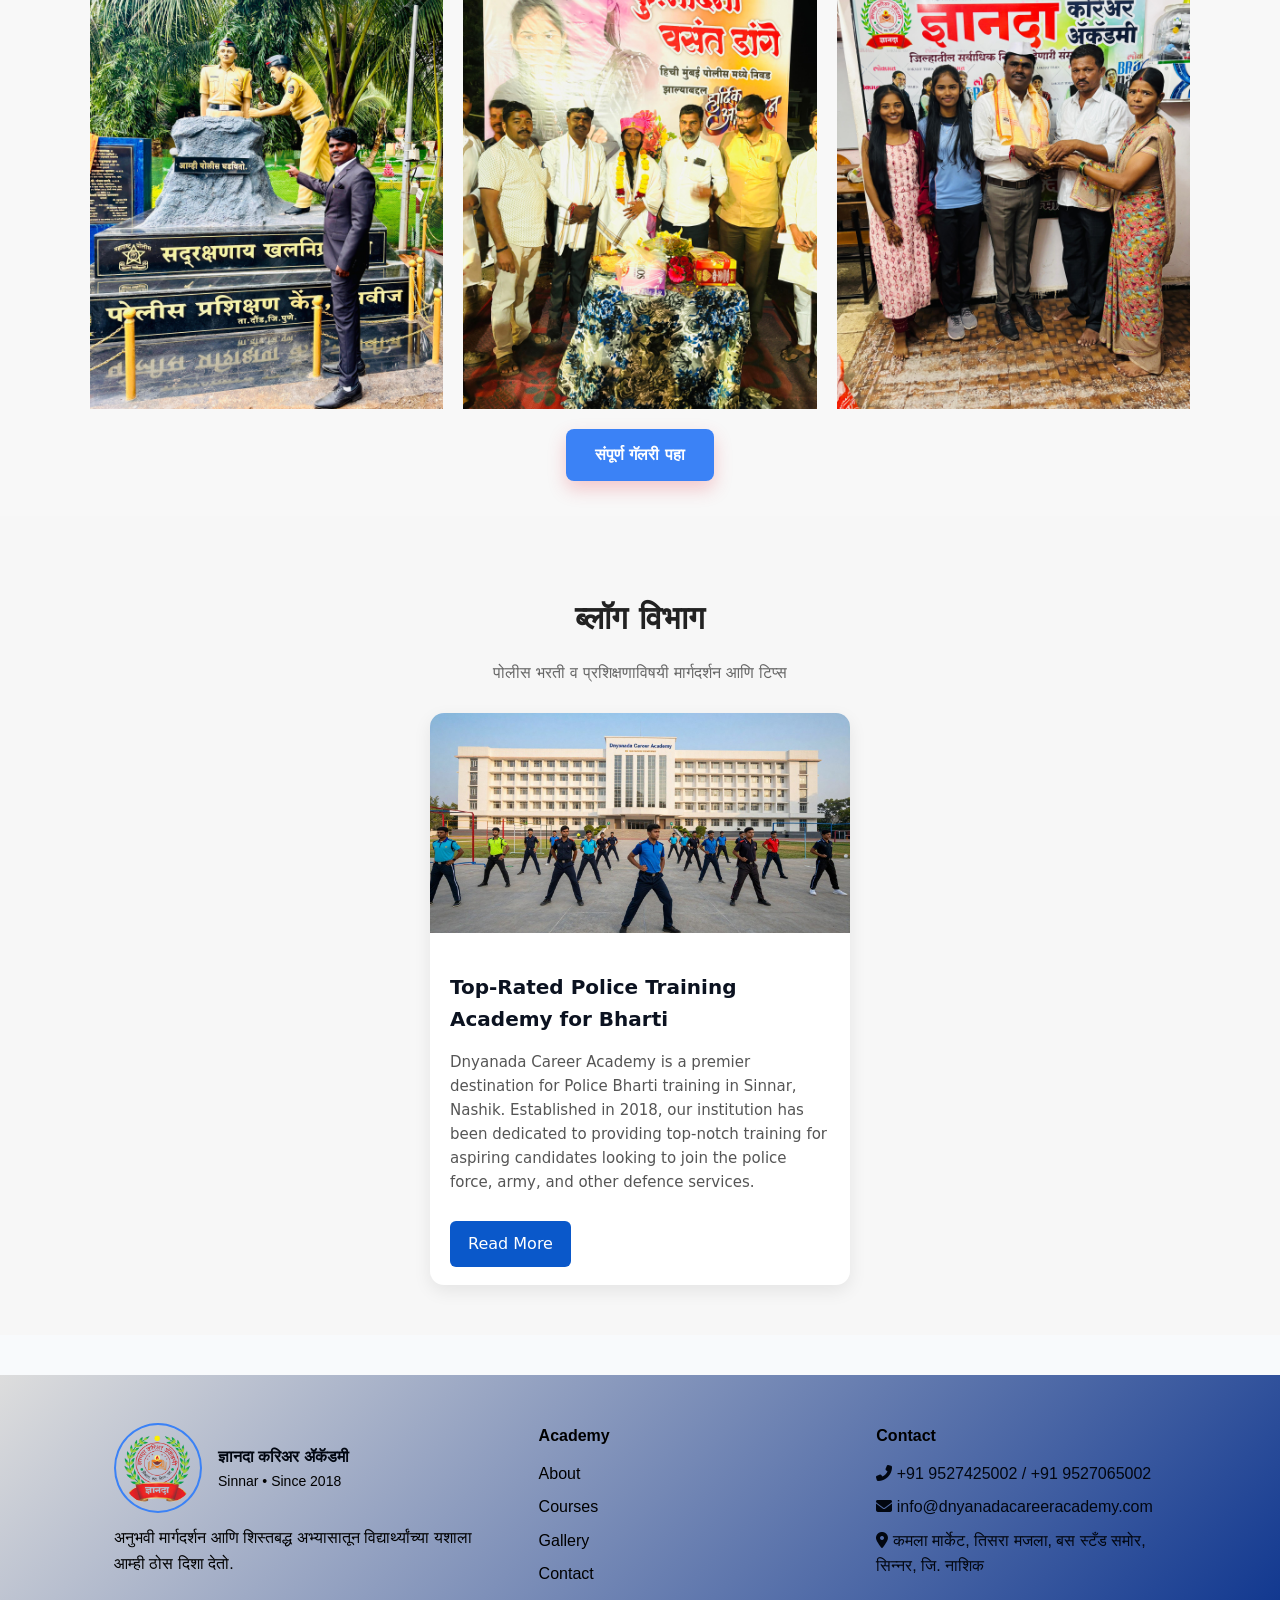
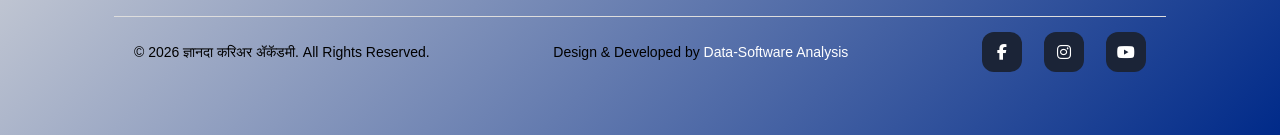
==== commit 6f33f709: "update" ====
--- a/index.html
+++ b/index.html
@@ -2,20 +2,21 @@
 <html lang="en">
 
 <head>
-<!-- Basic SEO -->
-<meta charset="UTF-8" />
-<meta name="viewport" content="width=device-width, initial-scale=1" />
-
-<title>Best Police Bharti Academy in Nashik District | Army & Govt Job Training Sinnar</title>
-
-<meta name="description" content="Dnyanada Career Academy is the best Police Bharti and Army training academy in Sinnar serving students from entire Nashik district including Nashik city, Yeola, Niphad, Malegaon, Dindori, Igatpuri and nearby villages. Physical training, running practice, written exam preparation and government job guidance available. Admission open." />
-
-<meta name="author" content="Dnyanada Career Academy" />
-<meta name="robots" content="index, follow, max-image-preview:large" />
-<meta name="language" content="English, Marathi" />
-
-<!-- High Target SEO Keywords -->
-<meta name="keywords" content="
+    <!-- Basic SEO -->
+    <meta charset="UTF-8" />
+    <meta name="viewport" content="width=device-width, initial-scale=1" />
+
+    <title>Best Police Bharti Academy in Nashik District | Army & Govt Job Training Sinnar</title>
+
+    <meta name="description"
+        content="Dnyanada Career Academy is the best Police Bharti and Army training academy in Sinnar serving students from entire Nashik district including Nashik city, Yeola, Niphad, Malegaon, Dindori, Igatpuri and nearby villages. Physical training, running practice, written exam preparation and government job guidance available. Admission open." />
+
+    <meta name="author" content="Dnyanada Career Academy" />
+    <meta name="robots" content="index, follow, max-image-preview:large" />
+    <meta name="language" content="English, Marathi" />
+
+    <!-- High Target SEO Keywords -->
+    <meta name="keywords" content="
 police bharti academy in nashik district,
 best police bharti academy sinnar,
 army bharti training nashik district,
@@ -43,32 +44,34 @@
 maharashtra police recruitment preparation academy
 " />
 
-<!-- Local SEO -->
-<meta name="geo.region" content="IN-MH" />
-<meta name="geo.placename" content="Sinnar, Nashik District, Maharashtra, India" />
-<meta name="geo.position" content="19.8456;73.9984" />
-<meta name="ICBM" content="19.8456,73.9984" />
-
-<!-- Canonical -->
-<link rel="canonical" href="https://dnyanadacareeracademy.com/" />
-
-<!-- Open Graph -->
-<meta property="og:title" content="Police Bharti & Army Training Academy in Nashik District | Admission Open" />
-<meta property="og:description" content="Join Nashik district’s trusted Police Bharti academy in Sinnar. Ground training, running practice, written exam preparation and government job guidance available." />
-<meta property="og:type" content="website" />
-<meta property="og:url" content="https://dnyanadacareeracademy.com/" />
-<meta property="og:image" content="https://dnyanadacareeracademy.com/assets/images/academy.jpg" />
-<meta property="og:locale" content="en_IN" />
-
-<!-- Twitter SEO -->
-<meta name="twitter:card" content="summary_large_image" />
-<meta name="twitter:title" content="Best Police Bharti Academy in Nashik District | Dnyanada Career Academy" />
-<meta name="twitter:description" content="Top Police Bharti, Army Bharti and government job preparation academy serving entire Nashik district with physical and written training." />
-<meta name="twitter:image" content="https://dnyanadacareeracademy.com/assets/images/academy.jpg" />
-
-
-<!-- Local Business Schema -->
-<script type="application/ld+json">
+    <!-- Local SEO -->
+    <meta name="geo.region" content="IN-MH" />
+    <meta name="geo.placename" content="Sinnar, Nashik District, Maharashtra, India" />
+    <meta name="geo.position" content="19.8456;73.9984" />
+    <meta name="ICBM" content="19.8456,73.9984" />
+
+    <!-- Canonical -->
+    <link rel="canonical" href="https://dnyanadacareeracademy.com/" />
+
+    <!-- Open Graph -->
+    <meta property="og:title" content="Police Bharti & Army Training Academy in Nashik District | Admission Open" />
+    <meta property="og:description"
+        content="Join Nashik district’s trusted Police Bharti academy in Sinnar. Ground training, running practice, written exam preparation and government job guidance available." />
+    <meta property="og:type" content="website" />
+    <meta property="og:url" content="https://dnyanadacareeracademy.com/" />
+    <meta property="og:image" content="https://dnyanadacareeracademy.com/assets/images/academy.jpg" />
+    <meta property="og:locale" content="en_IN" />
+
+    <!-- Twitter SEO -->
+    <meta name="twitter:card" content="summary_large_image" />
+    <meta name="twitter:title" content="Best Police Bharti Academy in Nashik District | Dnyanada Career Academy" />
+    <meta name="twitter:description"
+        content="Top Police Bharti, Army Bharti and government job preparation academy serving entire Nashik district with physical and written training." />
+    <meta name="twitter:image" content="https://dnyanadacareeracademy.com/assets/images/academy.jpg" />
+
+
+    <!-- Local Business Schema -->
+    <script type="application/ld+json">
 {
  "@context": "https://schema.org",
  "@type": "EducationalOrganization",
@@ -93,25 +96,25 @@
 }
 </script>
 
-<!-- CSS -->
-<link rel="stylesheet" href="/CSS/common.css" />
-<link rel="stylesheet" href="/CSS/home.css" />
-
-<!-- Icons -->
-<link rel="stylesheet" href="https://cdnjs.cloudflare.com/ajax/libs/font-awesome/6.5.0/css/all.min.css"/>
-
-
-
-
-<!-- Google tag (gtag.js) -->
-<script async src="https://www.googletagmanager.com/gtag/js?id=G-FPW840FKW6"></script>
-<script>
-  window.dataLayer = window.dataLayer || [];
-  function gtag(){dataLayer.push(arguments);}
-  gtag('js', new Date());
-
-  gtag('config', 'G-FPW840FKW6');
-</script>
+    <!-- CSS -->
+    <link rel="stylesheet" href="/CSS/common.css" />
+    <link rel="stylesheet" href="/CSS/home.css" />
+
+    <!-- Icons -->
+    <link rel="stylesheet" href="https://cdnjs.cloudflare.com/ajax/libs/font-awesome/6.5.0/css/all.min.css" />
+
+
+
+
+    <!-- Google tag (gtag.js) -->
+    <script async src="https://www.googletagmanager.com/gtag/js?id=G-FPW840FKW6"></script>
+    <script>
+        window.dataLayer = window.dataLayer || [];
+        function gtag() { dataLayer.push(arguments); }
+        gtag('js', new Date());
+
+        gtag('config', 'G-FPW840FKW6');
+    </script>
 
 </head>
 
@@ -139,8 +142,21 @@
     </header>
 
     <main>
- <section class="hero hero--bgvideo"> <div class="hero-bg" aria-hidden="true"> <video autoplay muted loop playsinline> <source src="./assests/video.mp4" type="video/mp4" /> <!-- <source src="../assets/intro.mp4" type="video/mp4"> --> </video> <div class="hero-overlay"> <div class="hero-content"> <h3 class="hero-text"> "हजारोंच्या गर्दीत तुम्ही मला निवडलं, मग एक गोष्ट लक्षात ठेवा—करोडोंच्या गर्दीतही मी तुम्हाला हरवू देणार नाही!" </h3> <h3 class="hero-text" style="color: aqua;"> "आम्ही नाही आमचा निकाल बोलतो!" </h3><h3>Best Police Bharti Academy in Sinnar for Physical Training & Written Preparation</h3>
- </div> </div> </div> </section>
+        <section class="hero hero--bgvideo">
+            <div class="hero-bg" aria-hidden="true"> <video autoplay muted loop playsinline>
+                    <source src="./assests/video.mp4" type="video/mp4" />
+                    <!-- <source src="../assets/intro.mp4" type="video/mp4"> -->
+                </video>
+                <div class="hero-overlay">
+                    <div class="hero-content">
+                        <h3 class="hero-text"> "हजारोंच्या गर्दीत तुम्ही मला निवडलं, मग एक गोष्ट लक्षात ठेवा—करोडोंच्या
+                            गर्दीतही मी तुम्हाला हरवू देणार नाही!" </h3>
+                        <h3 class="hero-text" style="color: aqua;"> "आम्ही नाही आमचा निकाल बोलतो!" </h3>
+                        <h3>Best Police Bharti Academy in Sinnar for Physical Training & Written Preparation</h3>
+                    </div>
+                </div>
+            </div>
+        </section>
 
         <!-- Scrolling tape directly below the video -->
         <div class="tape" aria-hidden="true">
@@ -229,54 +245,61 @@
 
 
         <!-- Paragraph  -->
-       <section class="about-section">
-    <div class="about-container">
-        <h2 class="section-title">संस्थेची ओळख व उद्दिष्टे...</h2>
-        <div class="about-content">
-            
-            <p>
-                २०१८ पासून कार्यरत असलेली <strong>Dnyanada Career Academy, Sinnar (Nashik)</strong> ही 
-                <strong>Police Bharti, Army Bharti, Defence Services Coaching</strong> आणि 
-                <strong>Government Job Preparation</strong> साठी एक विश्वासार्ह व परिणामकारक प्रशिक्षण संस्था आहे. 
-                “विश्वास, कष्ट, शिस्त, यश” या ब्रीदवाक्याला अनुसरून आम्ही प्रत्येक विद्यार्थ्याला योग्य मार्गदर्शन, 
-                शिस्तबद्ध प्रशिक्षण आणि यशाकडे नेणारी दिशा प्रदान करतो.
-            </p>
-
-            <p>
-                आजपर्यंत आमच्या अकॅडमीमधून <strong>300+ पेक्षा अधिक विद्यार्थी</strong> यशस्वीरीत्या 
-                <strong>Maharashtra Police Bharti, Indian Army, Navy, Air Force, Forest Guard, SSC-GD, 
-                SRPF व इतर शासकीय विभागांमध्ये</strong> निवड झालेले आहेत. 
-                आमचा उत्कृष्ट निकाल, अनुभवी प्रशिक्षक आणि नियमित सराव पद्धती हीच आमची खरी ओळख आहे.
-            </p>
-
-            <p>
-                Dnyanada Career Academy is one of the best <strong>Police Bharti and Army Training Academy in Sinnar, Nashik</strong>, 
-                providing complete preparation for <strong>Defence Exams and Government Jobs</strong>. 
-                We offer professional <strong>Physical Training, Running Practice, Ground Preparation, Written Exam Coaching, 
-                Mock Tests, Medical & Documentation Guidance</strong> under expert supervision.
-            </p>
-
-            <p>
-                सिन्नर आणि नाशिक परिसरातील विद्यार्थ्यांसाठी आम्ही 
-                <strong>Police Bharti Ground Training, Army Physical Test Preparation, Written Exam Classes</strong> 
-                तसेच संपूर्ण <strong>सरकारी नोकरी मार्गदर्शन (Government Job Guidance)</strong> उपलब्ध करून देतो. 
-                नियमित रनिंग ट्रॅक प्रॅक्टिस, फिजिकल फिटनेस ट्रेनिंग आणि स्पर्धा परीक्षेची तयारी यामुळे विद्यार्थी आत्मविश्वासाने परीक्षेला सामोरे जातात.
-            </p>
-
-            <p>
-                Discipline, Fitness, Dedication and Result-Oriented Coaching हे आमचे मुख्य वैशिष्ट्य आहे. 
-                Police Bharti, Army Bharti, Defence Recruitment आणि इतर सरकारी भरतीसाठी 
-                <strong>Admission Open for New Batches</strong>. 
-                योग्य मार्गदर्शन हवे असल्यास आजच प्रवेश घ्या आणि आपल्या सरकारी नोकरीच्या स्वप्नाला सुरुवात करा.
-            </p>
-
-        </div>
-        <div class="about-btn-container">
-            <a class="btn primary" href="about.html">अधिक माहिती</a>
-        </div>
-    </div>
-</section>
-<script type="application/ld+json">
+        <section class="about-section">
+            <div class="about-container">
+                <h2 class="section-title">संस्थेची ओळख व उद्दिष्टे...</h2>
+                <div class="about-content">
+
+                    <p>
+                        २०१८ पासून कार्यरत असलेली <strong>Dnyanada Career Academy, Sinnar (Nashik)</strong> ही
+                        <strong>Police Bharti, Army Bharti, Defence Services Coaching</strong> आणि
+                        <strong>Government Job Preparation</strong> साठी एक विश्वासार्ह व परिणामकारक प्रशिक्षण संस्था
+                        आहे.
+                        “विश्वास, कष्ट, शिस्त, यश” या ब्रीदवाक्याला अनुसरून आम्ही प्रत्येक विद्यार्थ्याला योग्य
+                        मार्गदर्शन,
+                        शिस्तबद्ध प्रशिक्षण आणि यशाकडे नेणारी दिशा प्रदान करतो.
+                    </p>
+
+                    <p>
+                        आजपर्यंत आमच्या अकॅडमीमधून <strong>300+ पेक्षा अधिक विद्यार्थी</strong> यशस्वीरीत्या
+                        <strong>Maharashtra Police Bharti, Indian Army, Navy, Air Force, Forest Guard, SSC-GD,
+                            SRPF व इतर शासकीय विभागांमध्ये</strong> निवड झालेले आहेत.
+                        आमचा उत्कृष्ट निकाल, अनुभवी प्रशिक्षक आणि नियमित सराव पद्धती हीच आमची खरी ओळख आहे.
+                    </p>
+
+                    <p>
+                        Dnyanada Career Academy is one of the best <strong>Police Bharti and Army Training Academy in
+                            Sinnar, Nashik</strong>,
+                        providing complete preparation for <strong>Defence Exams and Government Jobs</strong>.
+                        We offer professional <strong>Physical Training, Running Practice, Ground Preparation, Written
+                            Exam Coaching,
+                            Mock Tests, Medical & Documentation Guidance</strong> under expert supervision.
+                    </p>
+
+                    <p>
+                        सिन्नर आणि नाशिक परिसरातील विद्यार्थ्यांसाठी आम्ही
+                        <strong>Police Bharti Ground Training, Army Physical Test Preparation, Written Exam
+                            Classes</strong>
+                        तसेच संपूर्ण <strong>सरकारी नोकरी मार्गदर्शन (Government Job Guidance)</strong> उपलब्ध करून
+                        देतो.
+                        नियमित रनिंग ट्रॅक प्रॅक्टिस, फिजिकल फिटनेस ट्रेनिंग आणि स्पर्धा परीक्षेची तयारी यामुळे
+                        विद्यार्थी आत्मविश्वासाने परीक्षेला सामोरे जातात.
+                    </p>
+
+                    <p>
+                        Discipline, Fitness, Dedication and Result-Oriented Coaching हे आमचे मुख्य वैशिष्ट्य आहे.
+                        Police Bharti, Army Bharti, Defence Recruitment आणि इतर सरकारी भरतीसाठी
+                        <strong>Admission Open for New Batches</strong>.
+                        योग्य मार्गदर्शन हवे असल्यास आजच प्रवेश घ्या आणि आपल्या सरकारी नोकरीच्या स्वप्नाला सुरुवात करा.
+                    </p>
+
+                </div>
+                <div class="about-btn-container">
+                    <a class="btn primary" href="about.html">अधिक माहिती</a>
+                </div>
+            </div>
+        </section>
+        <script type="application/ld+json">
 {
   "@context": "https://schema.org",
   "@type": "EducationalOrganization",
@@ -335,7 +358,7 @@
 }
 </script>
 
-<script type="application/ld+json">
+        <script type="application/ld+json">
 {
   "@context": "https://schema.org",
   "@type": "FAQPage",
@@ -481,7 +504,114 @@
         </style>
 
     </main>
-
+    <!--Blog Section Start-->
+    <section class="home-blog">
+
+        <!-- Blog Section Title -->
+        <div class="blog-section-title">
+            <h2>ब्लॉग विभाग</h2>
+            <p>पोलीस भरती व प्रशिक्षणाविषयी मार्गदर्शन आणि टिप्स</p>
+        </div>
+
+        <!-- Blog Card -->
+        <div class="blog-card">
+
+            <div class="blog-img">
+                <img src="./assests/blog1.jpg" alt="Blog Image">
+            </div>
+
+            <div class="blog-content">
+                <h3>Top-Rated Police Training Academy for Bharti</h3>
+
+                <p>
+                    Dnyanada Career Academy is a premier destination for Police Bharti training in Sinnar, Nashik.
+                    Established in 2018, our institution has been dedicated to providing top-notch training for aspiring
+                    candidates looking to join the police force, army, and other defence services.
+                </p>
+
+                <a href="about.html" class="blog-btn">Read More</a>
+            </div>
+
+        </div>
+
+    </section>
+
+    <style>
+        /* Blog Section */
+        .home-blog {
+            padding: 50px 16px;
+            background: #f7f7f7;
+            text-align: center;
+        }
+
+        /* Section Title */
+        .blog-section-title h2 {
+            font-size: 32px;
+            margin-bottom: 8px;
+            color: #222;
+            font-weight: 700;
+        }
+
+        .blog-section-title p {
+            color: #666;
+            font-size: 16px;
+            margin-bottom: 28px;
+        }
+
+        /* Blog Card */
+        .blog-card {
+            max-width: 420px;
+            margin: auto;
+            background: #fff;
+            border-radius: 14px;
+            overflow: hidden;
+            box-shadow: 0 6px 18px rgba(0, 0, 0, 0.08);
+            transition: 0.3s;
+        }
+
+        .blog-card:hover {
+            transform: translateY(-6px);
+            box-shadow: 0 12px 28px rgba(0, 0, 0, 0.15);
+        }
+
+        .blog-img img {
+            width: 100%;
+            height: 220px;
+            object-fit: cover;
+        }
+
+        .blog-content {
+            padding: 18px 20px;
+            text-align: left;
+        }
+
+        .blog-content h3 {
+            font-size: 20px;
+            margin-bottom: 10px;
+        }
+
+        .blog-content p {
+            font-size: 15px;
+            color: #555;
+            line-height: 1.6;
+        }
+
+        .blog-btn {
+            display: inline-block;
+            margin-top: 12px;
+            padding: 10px 18px;
+            background: #0a58ca;
+            color: #fff;
+            border-radius: 6px;
+            text-decoration: none;
+            transition: .3s;
+        }
+
+        .blog-btn:hover {
+            background: #063d91;
+        }
+    </style>
+    <!--Blog Section End-->
     <!-- Footer Section -->
     <footer class="site-footer">
         <div class="container footer-inner">
@@ -529,76 +659,75 @@
                 </div>
             </div>
 
-       <!-- Bottom Section -->
-<div class="footer-btm">
-    <div class="footer-copy">
-        <span>
-            © <span id="year"></span> ज्ञानदा करिअर ॲकॅडमी. All Rights Reserved.
-        </span>
-    </div>
-
-    <div class="footer-credit">
-        <span>
-            Design & Developed by 
-            <a href="https://www.data-softwareanalysis.com" target="_blank">
-                Data-Software Analysis
-            </a>
-        </span>
-    </div>
-
-    <div class="socials">
-        <a aria-label="Facebook" href="https://www.facebook.com/profile.php?id=100071600832964#">
-            <i class="fa-brands fa-facebook-f"></i>
-        </a>
-        <a aria-label="Instagram" href="https://www.instagram.com/dnyanada_career_academy_sinnar/">
-            <i class="fa-brands fa-instagram"></i>
-        </a>
-        <a aria-label="YouTube" href="https://www.youtube.com/channel/UCG1IHAF_7FdXM3gFJqtfYqg">
-            <i class="fa-brands fa-youtube"></i>
-        </a>
-    </div>
-</div>
-<style>
-    .footer-btm {
-    border-top: 1px solid #ddd;
-    padding: 15px 20px;
-    display: flex;
-    flex-wrap: wrap;
-    justify-content: space-between;
-    align-items: center;
-    font-size: 14px;
-    /*background: #f9f9f9;*/
-}
-
-.footer-btm a {
-    text-decoration: none;
-    color: #ffffff;
-    font-weight: 500;
-}
-
-.footer-btm a:hover {
-    text-decoration: underline;
-}
-
-.footer-credit {
-    margin: 5px 0;
-}
-
-.socials a {
-    margin-left: 10px;
-    color: #ffffff;
-    font-size: 16px;
-    transition: 0.3s;
-}
-
-.socials a:hover {
-    color: #0a58ca;
-}
-
-</style>
-<script>
-    document.getElementById("year").textContent = new Date().getFullYear();
-</script>
+            <!-- Bottom Section -->
+            <div class="footer-btm">
+                <div class="footer-copy">
+                    <span>
+                        © <span id="year"></span> ज्ञानदा करिअर ॲकॅडमी. All Rights Reserved.
+                    </span>
+                </div>
+
+                <div class="footer-credit">
+                    <span>
+                        Design & Developed by
+                        <a href="https://www.data-softwareanalysis.com" target="_blank">
+                            Data-Software Analysis
+                        </a>
+                    </span>
+                </div>
+
+                <div class="socials">
+                    <a aria-label="Facebook" href="https://www.facebook.com/profile.php?id=100071600832964#">
+                        <i class="fa-brands fa-facebook-f"></i>
+                    </a>
+                    <a aria-label="Instagram" href="https://www.instagram.com/dnyanada_career_academy_sinnar/">
+                        <i class="fa-brands fa-instagram"></i>
+                    </a>
+                    <a aria-label="YouTube" href="https://www.youtube.com/channel/UCG1IHAF_7FdXM3gFJqtfYqg">
+                        <i class="fa-brands fa-youtube"></i>
+                    </a>
+                </div>
+            </div>
+            <style>
+                .footer-btm {
+                    border-top: 1px solid #ddd;
+                    padding: 15px 20px;
+                    display: flex;
+                    flex-wrap: wrap;
+                    justify-content: space-between;
+                    align-items: center;
+                    font-size: 14px;
+                    /*background: #f9f9f9;*/
+                }
+
+                .footer-btm a {
+                    text-decoration: none;
+                    color: #ffffff;
+                    font-weight: 500;
+                }
+
+                .footer-btm a:hover {
+                    text-decoration: underline;
+                }
+
+                .footer-credit {
+                    margin: 5px 0;
+                }
+
+                .socials a {
+                    margin-left: 10px;
+                    color: #ffffff;
+                    font-size: 16px;
+                    transition: 0.3s;
+                }
+
+                .socials a:hover {
+                    color: #0a58ca;
+                }
+            </style>
+            <script>
+                document.getElementById("year").textContent = new Date().getFullYear();
+            </script>
 
         </div>
     </footer>
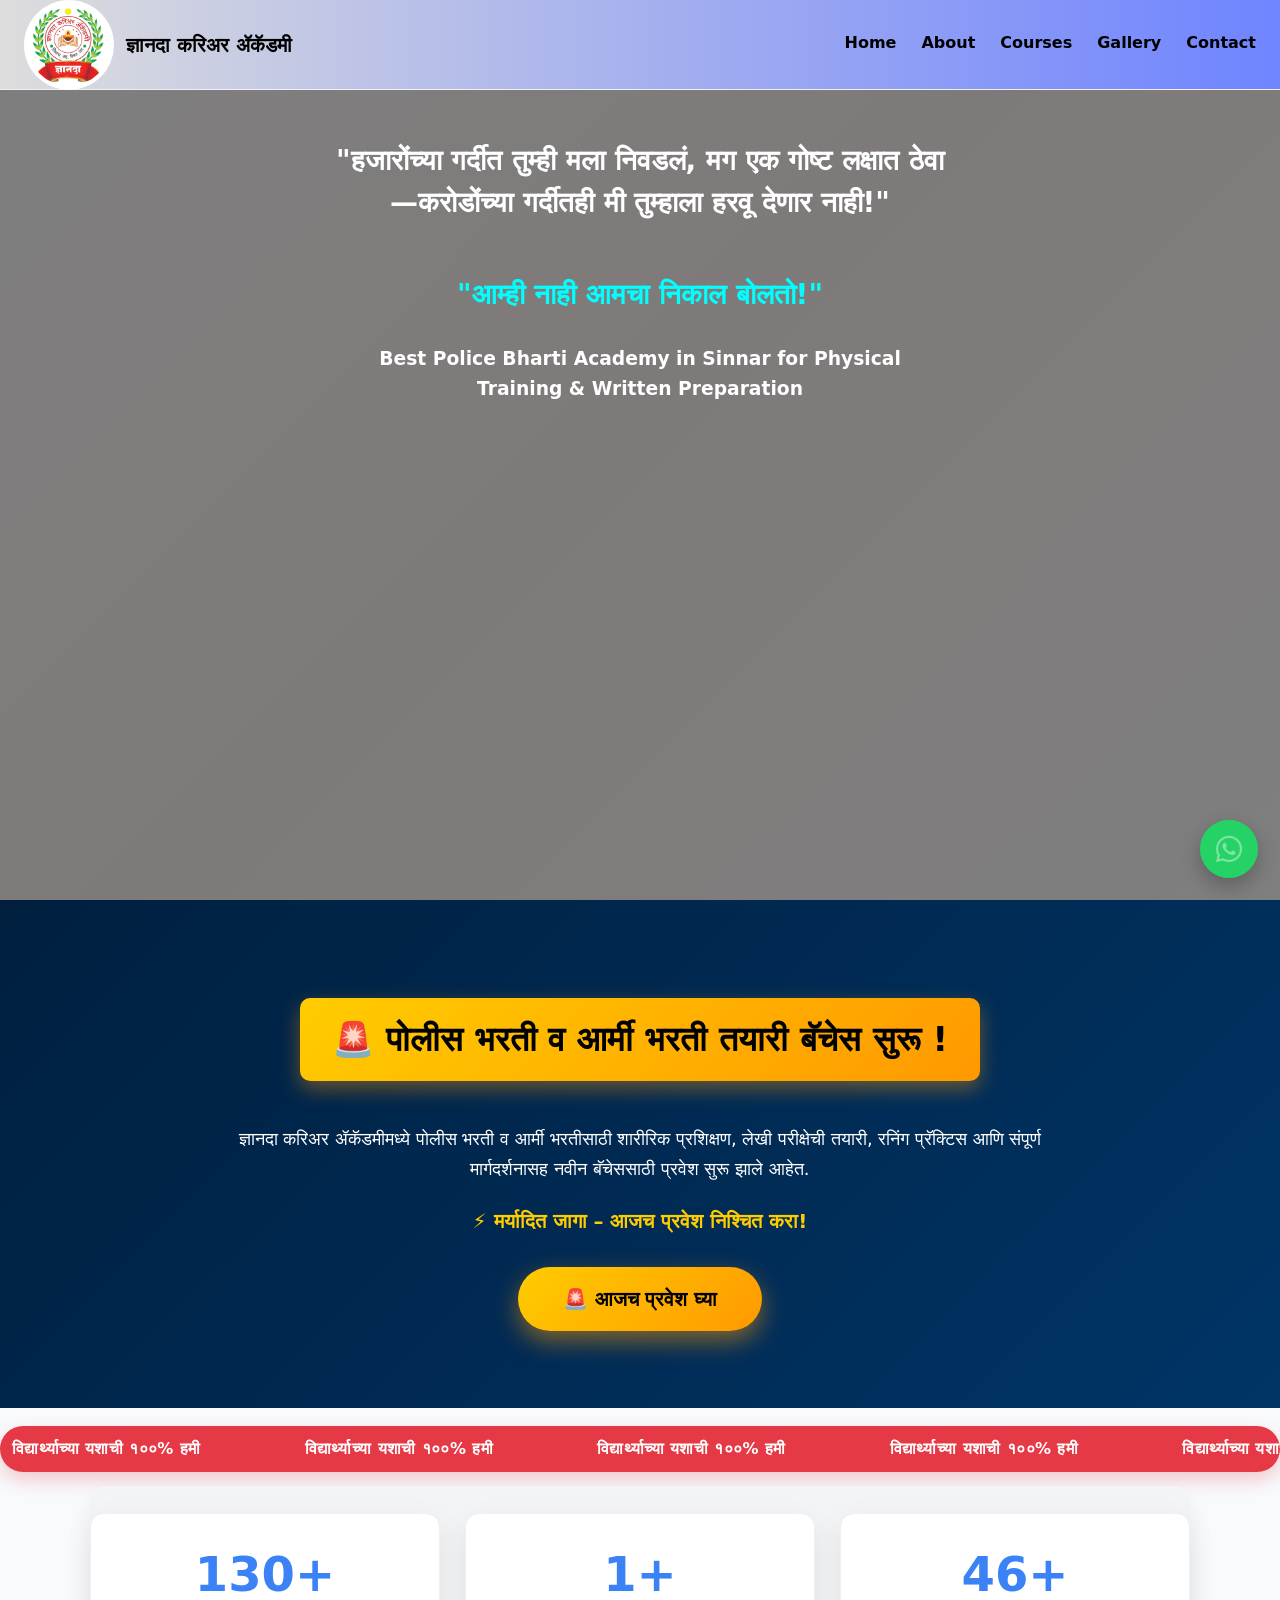
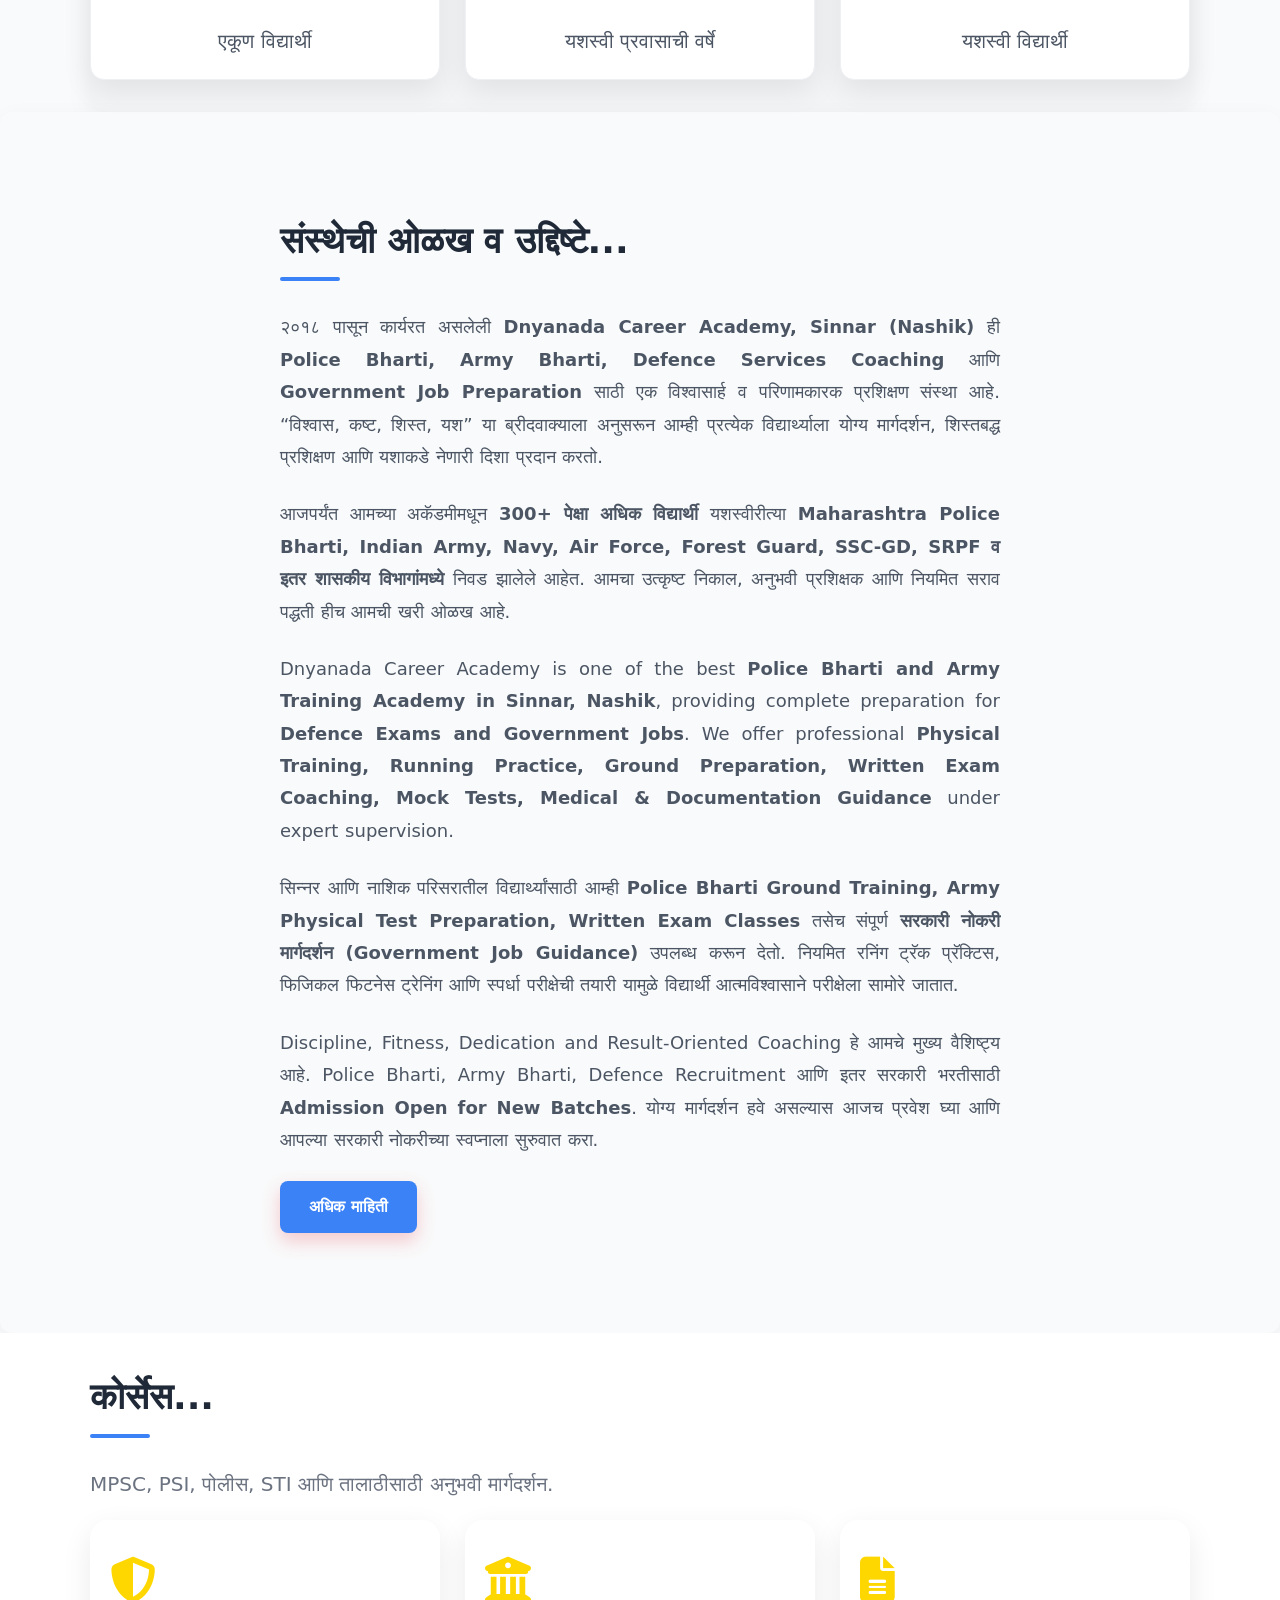
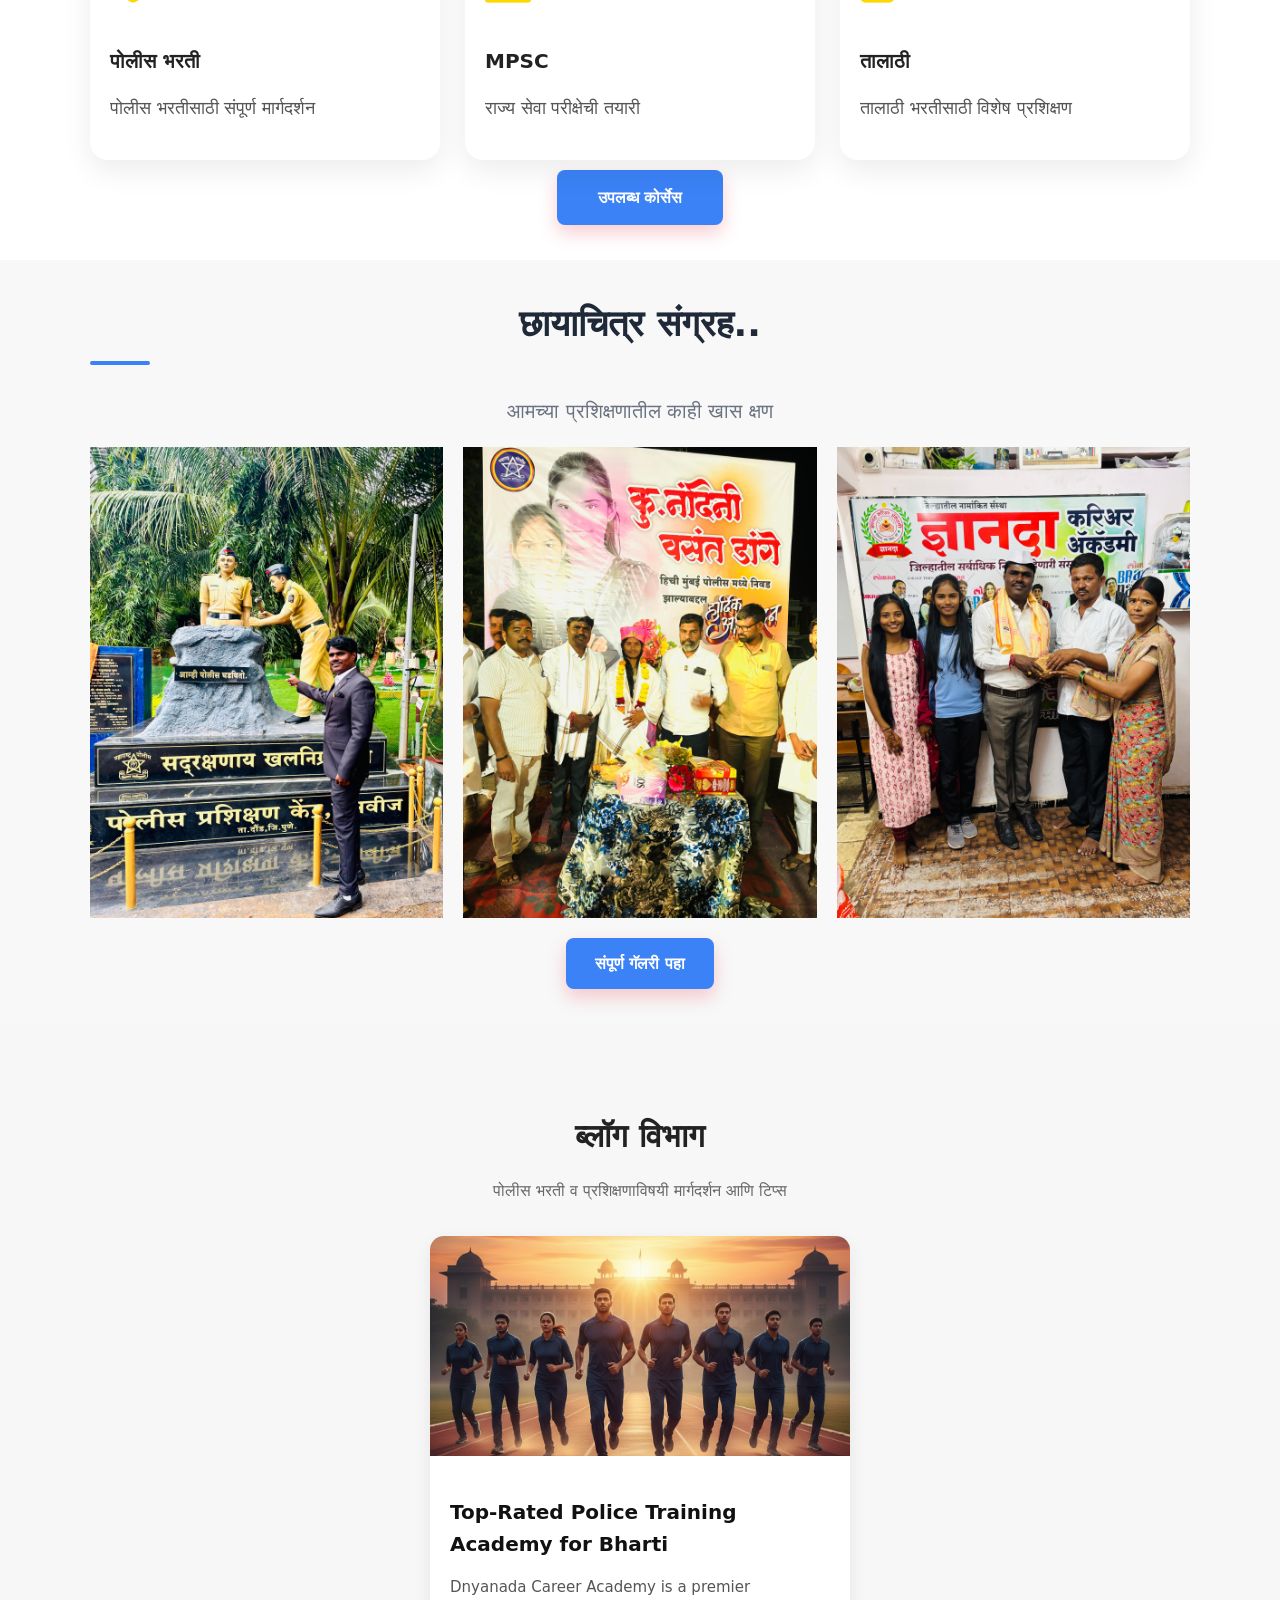
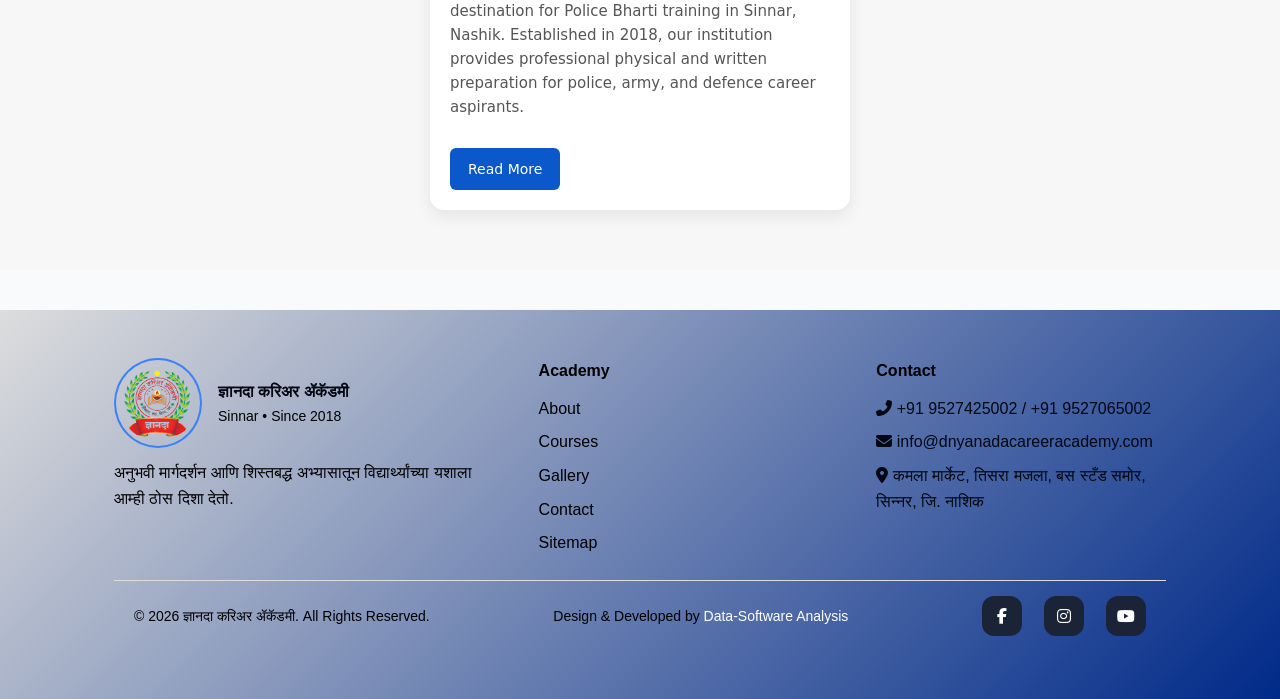
==== commit 554dd0bc: "update" ====
--- a/index.html
+++ b/index.html
@@ -2,21 +2,20 @@
 <html lang="en">
 
 <head>
-    <!-- Basic SEO -->
-    <meta charset="UTF-8" />
-    <meta name="viewport" content="width=device-width, initial-scale=1" />
-
-    <title>Best Police Bharti Academy in Nashik District | Army & Govt Job Training Sinnar</title>
-
-    <meta name="description"
-        content="Dnyanada Career Academy is the best Police Bharti and Army training academy in Sinnar serving students from entire Nashik district including Nashik city, Yeola, Niphad, Malegaon, Dindori, Igatpuri and nearby villages. Physical training, running practice, written exam preparation and government job guidance available. Admission open." />
-
-    <meta name="author" content="Dnyanada Career Academy" />
-    <meta name="robots" content="index, follow, max-image-preview:large" />
-    <meta name="language" content="English, Marathi" />
-
-    <!-- High Target SEO Keywords -->
-    <meta name="keywords" content="
+<!-- Basic SEO -->
+<meta charset="UTF-8" />
+<meta name="viewport" content="width=device-width, initial-scale=1" />
+
+<title>Best Police Bharti Academy in Nashik District | Army & Govt Job Training Sinnar</title>
+
+<meta name="description" content="Dnyanada Career Academy is the best Police Bharti and Army training academy in Sinnar serving students from entire Nashik district including Nashik city, Yeola, Niphad, Malegaon, Dindori, Igatpuri and nearby villages. Physical training, running practice, written exam preparation and government job guidance available. Admission open." />
+
+<meta name="author" content="Dnyanada Career Academy" />
+<meta name="robots" content="index, follow, max-image-preview:large" />
+<meta name="language" content="English, Marathi" />
+
+<!-- High Target SEO Keywords -->
+<meta name="keywords" content="
 police bharti academy in nashik district,
 best police bharti academy sinnar,
 army bharti training nashik district,
@@ -41,37 +40,38 @@
 best bharti academy in nashik maharashtra,
 physical training police bharti sinnar,
 running ground police bharti sinnar,
-maharashtra police recruitment preparation academy
+maharashtra police recruitment preparation academy,
+police bharti academy near me for female,
+police bharti academy near me within 5 mi
+
 " />
 
-    <!-- Local SEO -->
-    <meta name="geo.region" content="IN-MH" />
-    <meta name="geo.placename" content="Sinnar, Nashik District, Maharashtra, India" />
-    <meta name="geo.position" content="19.8456;73.9984" />
-    <meta name="ICBM" content="19.8456,73.9984" />
-
-    <!-- Canonical -->
-    <link rel="canonical" href="https://dnyanadacareeracademy.com/" />
-
-    <!-- Open Graph -->
-    <meta property="og:title" content="Police Bharti & Army Training Academy in Nashik District | Admission Open" />
-    <meta property="og:description"
-        content="Join Nashik district’s trusted Police Bharti academy in Sinnar. Ground training, running practice, written exam preparation and government job guidance available." />
-    <meta property="og:type" content="website" />
-    <meta property="og:url" content="https://dnyanadacareeracademy.com/" />
-    <meta property="og:image" content="https://dnyanadacareeracademy.com/assets/images/academy.jpg" />
-    <meta property="og:locale" content="en_IN" />
-
-    <!-- Twitter SEO -->
-    <meta name="twitter:card" content="summary_large_image" />
-    <meta name="twitter:title" content="Best Police Bharti Academy in Nashik District | Dnyanada Career Academy" />
-    <meta name="twitter:description"
-        content="Top Police Bharti, Army Bharti and government job preparation academy serving entire Nashik district with physical and written training." />
-    <meta name="twitter:image" content="https://dnyanadacareeracademy.com/assets/images/academy.jpg" />
-
-
-    <!-- Local Business Schema -->
-    <script type="application/ld+json">
+<!-- Local SEO -->
+<meta name="geo.region" content="IN-MH" />
+<meta name="geo.placename" content="Sinnar, Nashik District, Maharashtra, India" />
+<meta name="geo.position" content="19.8456;73.9984" />
+<meta name="ICBM" content="19.8456,73.9984" />
+
+<!-- Canonical -->
+<link rel="canonical" href="https://dnyanadacareeracademy.com/" />
+
+<!-- Open Graph -->
+<meta property="og:title" content="Police Bharti & Army Training Academy in Nashik District | Admission Open" />
+<meta property="og:description" content="Join Nashik district’s trusted Police Bharti academy in Sinnar. Ground training, running practice, written exam preparation and government job guidance available." />
+<meta property="og:type" content="website" />
+<meta property="og:url" content="https://dnyanadacareeracademy.com/" />
+<meta property="og:image" content="https://dnyanadacareeracademy.com/assets/images/academy.jpg" />
+<meta property="og:locale" content="en_IN" />
+
+<!-- Twitter SEO -->
+<meta name="twitter:card" content="summary_large_image" />
+<meta name="twitter:title" content="Best Police Bharti Academy in Nashik District | Dnyanada Career Academy" />
+<meta name="twitter:description" content="Top Police Bharti, Army Bharti and government job preparation academy serving entire Nashik district with physical and written training." />
+<meta name="twitter:image" content="https://dnyanadacareeracademy.com/assets/images/academy.jpg" />
+
+
+<!-- Local Business Schema -->
+<script type="application/ld+json">
 {
  "@context": "https://schema.org",
  "@type": "EducationalOrganization",
@@ -96,25 +96,26 @@
 }
 </script>
 
-    <!-- CSS -->
-    <link rel="stylesheet" href="/CSS/common.css" />
-    <link rel="stylesheet" href="/CSS/home.css" />
-
-    <!-- Icons -->
-    <link rel="stylesheet" href="https://cdnjs.cloudflare.com/ajax/libs/font-awesome/6.5.0/css/all.min.css" />
-
-
-
-
-    <!-- Google tag (gtag.js) -->
-    <script async src="https://www.googletagmanager.com/gtag/js?id=G-FPW840FKW6"></script>
-    <script>
-        window.dataLayer = window.dataLayer || [];
-        function gtag() { dataLayer.push(arguments); }
-        gtag('js', new Date());
-
-        gtag('config', 'G-FPW840FKW6');
-    </script>
+<!-- CSS -->
+<link rel="stylesheet" href="/CSS/common.css" />
+<link rel="stylesheet" href="/CSS/home.css" />
+
+<!-- Icons -->
+<link rel="stylesheet" href="https://cdnjs.cloudflare.com/ajax/libs/font-awesome/6.5.0/css/all.min.css"/>
+<link rel="icon" type="image/png" href="/assests/logo.png">
+<link rel="shortcut icon" href="/assests/logo.png">
+
+
+
+<!-- Google tag (gtag.js) -->
+<script async src="https://www.googletagmanager.com/gtag/js?id=G-FPW840FKW6"></script>
+<script>
+  window.dataLayer = window.dataLayer || [];
+  function gtag(){dataLayer.push(arguments);}
+  gtag('js', new Date());
+
+  gtag('config', 'G-FPW840FKW6');
+</script>
 
 </head>
 
@@ -142,22 +143,162 @@
     </header>
 
     <main>
-        <section class="hero hero--bgvideo">
-            <div class="hero-bg" aria-hidden="true"> <video autoplay muted loop playsinline>
-                    <source src="./assests/video.mp4" type="video/mp4" />
-                    <!-- <source src="../assets/intro.mp4" type="video/mp4"> -->
-                </video>
-                <div class="hero-overlay">
-                    <div class="hero-content">
-                        <h3 class="hero-text"> "हजारोंच्या गर्दीत तुम्ही मला निवडलं, मग एक गोष्ट लक्षात ठेवा—करोडोंच्या
-                            गर्दीतही मी तुम्हाला हरवू देणार नाही!" </h3>
-                        <h3 class="hero-text" style="color: aqua;"> "आम्ही नाही आमचा निकाल बोलतो!" </h3>
-                        <h3>Best Police Bharti Academy in Sinnar for Physical Training & Written Preparation</h3>
-                    </div>
-                </div>
-            </div>
-        </section>
-
+ <section class="hero hero--bgvideo"> <div class="hero-bg" aria-hidden="true"> <video autoplay muted loop playsinline> <source src="./assests/video.mp4" type="video/mp4" /> <!-- <source src="../assets/intro.mp4" type="video/mp4"> --> </video> <div class="hero-overlay"> <div class="hero-content"> <h3 class="hero-text"> "हजारोंच्या गर्दीत तुम्ही मला निवडलं, मग एक गोष्ट लक्षात ठेवा—करोडोंच्या गर्दीतही मी तुम्हाला हरवू देणार नाही!" </h3> <h3 class="hero-text" style="color: aqua;"> "आम्ही नाही आमचा निकाल बोलतो!" </h3><h3>Best Police Bharti Academy in Sinnar for Physical Training & Written Preparation</h3>
+ </div> </div> </div> </section>
+<!-- Addmission open -->
+<!-- Police & Army Bharti Admission Section -->
+<section class="bharti-admission">
+
+  <div class="bharti-container">
+
+    <h2 class="bharti-title">
+      🚨 पोलीस भरती व आर्मी भरती तयारी बॅचेस सुरू !
+    </h2>
+
+    <p class="bharti-text">
+      ज्ञानदा करिअर ॲकॅडमीमध्ये पोलीस भरती व आर्मी भरतीसाठी 
+      शारीरिक प्रशिक्षण, लेखी परीक्षेची तयारी, रनिंग प्रॅक्टिस आणि 
+      संपूर्ण मार्गदर्शनासह नवीन बॅचेससाठी प्रवेश सुरू झाले आहेत.
+    </p>
+
+    <p class="highlight-text">
+      ⚡ मर्यादित जागा – आजच प्रवेश निश्चित करा!
+    </p>
+
+   <a href="contact.html" class="bharti-btn">
+   🚨 आजच प्रवेश घ्या
+</a>
+
+  </div>
+
+</section>
+<style>
+/* Bharti Admission Section */
+.bharti-admission {
+  background: linear-gradient(135deg, #001f3f, #003566);
+  padding: 70px 20px;
+  text-align: center;
+  color: #ffffff;
+}
+
+.bharti-container {
+  max-width: 850px;
+  margin: auto;
+}
+
+.bharti-title {
+  font-size: 34px;
+  font-weight: 800;
+  background: linear-gradient(135deg, #ffcc00, #ff9900);
+  color: #000;
+  display: inline-block;
+  padding: 14px 32px;
+  border-radius: 10px;
+  margin-bottom: 25px;
+  transition: all 0.3s ease;
+  box-shadow: 0 8px 20px rgba(255, 153, 0, 0.4);
+  cursor: pointer;
+}
+
+.bharti-title:hover {
+  transform: translateY(-4px);
+  box-shadow: 0 12px 30px rgba(255, 153, 0, 0.7);
+  background: linear-gradient(135deg, #ffd633, #ff8800);
+}
+
+.bharti-text {
+  font-size: 18px;
+  line-height: 1.7;
+  margin-bottom: 20px;
+}
+
+.highlight-text {
+  font-size: 20px;
+  font-weight: 600;
+  color: #ffcc00;
+  margin-bottom: 30px;
+}
+
+/* Button */
+.bharti-btn {
+  display: inline-block;
+  padding: 16px 45px;
+  font-size: 20px;
+  font-weight: 700;
+  text-decoration: none;
+  color: #000;
+  background: linear-gradient(135deg, #ffcc00, #ff9900);
+  border-radius: 50px;
+  position: relative;
+  overflow: hidden;
+  box-shadow: 0 10px 25px rgba(255, 153, 0, 0.5);
+  transition: all 0.3s ease;
+}
+
+/* Shine Effect */
+.bharti-btn::before {
+  content: "";
+  position: absolute;
+  top: 0;
+  left: -100%;
+  width: 100%;
+  height: 100%;
+  background: linear-gradient(
+    120deg,
+    transparent,
+    rgba(255, 255, 255, 0.6),
+    transparent
+  );
+  transition: all 0.6s;
+}
+
+.bharti-btn:hover::before {
+  left: 100%;
+}
+
+/* Hover Effect */
+.bharti-btn:hover {
+  transform: translateY(-6px) scale(1.05);
+  box-shadow: 0 15px 35px rgba(255, 153, 0, 0.7);
+}
+
+/* Pulse Glow Animation */
+@keyframes glowPulse {
+  0% {
+    box-shadow: 0 0 10px rgba(255, 204, 0, 0.6);
+  }
+  100% {
+    box-shadow: 0 0 25px rgba(255, 153, 0, 0.9);
+  }
+}
+
+.bharti-btn {
+  animation: glowPulse 1.5s infinite alternate;
+}
+
+/* Responsive */
+@media (max-width: 768px) {
+  .bharti-title {
+    font-size: 24px;
+    padding: 10px 20px;
+  }
+
+  .bharti-text {
+    font-size: 16px;
+  }
+
+  .highlight-text {
+    font-size: 18px;
+  }
+
+.bharti-btn {
+    font-size: 16px;
+    padding: 13px 28px;
+  }
+}
+    
+</style>
+<!-- Admission close -->
         <!-- Scrolling tape directly below the video -->
         <div class="tape" aria-hidden="true">
             <div class="tape-track">
@@ -245,61 +386,54 @@
 
 
         <!-- Paragraph  -->
-        <section class="about-section">
-            <div class="about-container">
-                <h2 class="section-title">संस्थेची ओळख व उद्दिष्टे...</h2>
-                <div class="about-content">
-
-                    <p>
-                        २०१८ पासून कार्यरत असलेली <strong>Dnyanada Career Academy, Sinnar (Nashik)</strong> ही
-                        <strong>Police Bharti, Army Bharti, Defence Services Coaching</strong> आणि
-                        <strong>Government Job Preparation</strong> साठी एक विश्वासार्ह व परिणामकारक प्रशिक्षण संस्था
-                        आहे.
-                        “विश्वास, कष्ट, शिस्त, यश” या ब्रीदवाक्याला अनुसरून आम्ही प्रत्येक विद्यार्थ्याला योग्य
-                        मार्गदर्शन,
-                        शिस्तबद्ध प्रशिक्षण आणि यशाकडे नेणारी दिशा प्रदान करतो.
-                    </p>
-
-                    <p>
-                        आजपर्यंत आमच्या अकॅडमीमधून <strong>300+ पेक्षा अधिक विद्यार्थी</strong> यशस्वीरीत्या
-                        <strong>Maharashtra Police Bharti, Indian Army, Navy, Air Force, Forest Guard, SSC-GD,
-                            SRPF व इतर शासकीय विभागांमध्ये</strong> निवड झालेले आहेत.
-                        आमचा उत्कृष्ट निकाल, अनुभवी प्रशिक्षक आणि नियमित सराव पद्धती हीच आमची खरी ओळख आहे.
-                    </p>
-
-                    <p>
-                        Dnyanada Career Academy is one of the best <strong>Police Bharti and Army Training Academy in
-                            Sinnar, Nashik</strong>,
-                        providing complete preparation for <strong>Defence Exams and Government Jobs</strong>.
-                        We offer professional <strong>Physical Training, Running Practice, Ground Preparation, Written
-                            Exam Coaching,
-                            Mock Tests, Medical & Documentation Guidance</strong> under expert supervision.
-                    </p>
-
-                    <p>
-                        सिन्नर आणि नाशिक परिसरातील विद्यार्थ्यांसाठी आम्ही
-                        <strong>Police Bharti Ground Training, Army Physical Test Preparation, Written Exam
-                            Classes</strong>
-                        तसेच संपूर्ण <strong>सरकारी नोकरी मार्गदर्शन (Government Job Guidance)</strong> उपलब्ध करून
-                        देतो.
-                        नियमित रनिंग ट्रॅक प्रॅक्टिस, फिजिकल फिटनेस ट्रेनिंग आणि स्पर्धा परीक्षेची तयारी यामुळे
-                        विद्यार्थी आत्मविश्वासाने परीक्षेला सामोरे जातात.
-                    </p>
-
-                    <p>
-                        Discipline, Fitness, Dedication and Result-Oriented Coaching हे आमचे मुख्य वैशिष्ट्य आहे.
-                        Police Bharti, Army Bharti, Defence Recruitment आणि इतर सरकारी भरतीसाठी
-                        <strong>Admission Open for New Batches</strong>.
-                        योग्य मार्गदर्शन हवे असल्यास आजच प्रवेश घ्या आणि आपल्या सरकारी नोकरीच्या स्वप्नाला सुरुवात करा.
-                    </p>
-
-                </div>
-                <div class="about-btn-container">
-                    <a class="btn primary" href="about.html">अधिक माहिती</a>
-                </div>
-            </div>
-        </section>
-        <script type="application/ld+json">
+       <section class="about-section">
+    <div class="about-container">
+        <h2 class="section-title">संस्थेची ओळख व उद्दिष्टे...</h2>
+        <div class="about-content">
+            
+            <p>
+                २०१८ पासून कार्यरत असलेली <strong>Dnyanada Career Academy, Sinnar (Nashik)</strong> ही 
+                <strong>Police Bharti, Army Bharti, Defence Services Coaching</strong> आणि 
+                <strong>Government Job Preparation</strong> साठी एक विश्वासार्ह व परिणामकारक प्रशिक्षण संस्था आहे. 
+                “विश्वास, कष्ट, शिस्त, यश” या ब्रीदवाक्याला अनुसरून आम्ही प्रत्येक विद्यार्थ्याला योग्य मार्गदर्शन, 
+                शिस्तबद्ध प्रशिक्षण आणि यशाकडे नेणारी दिशा प्रदान करतो.
+            </p>
+
+            <p>
+                आजपर्यंत आमच्या अकॅडमीमधून <strong>300+ पेक्षा अधिक विद्यार्थी</strong> यशस्वीरीत्या 
+                <strong>Maharashtra Police Bharti, Indian Army, Navy, Air Force, Forest Guard, SSC-GD, 
+                SRPF व इतर शासकीय विभागांमध्ये</strong> निवड झालेले आहेत. 
+                आमचा उत्कृष्ट निकाल, अनुभवी प्रशिक्षक आणि नियमित सराव पद्धती हीच आमची खरी ओळख आहे.
+            </p>
+
+            <p>
+                Dnyanada Career Academy is one of the best <strong>Police Bharti and Army Training Academy in Sinnar, Nashik</strong>, 
+                providing complete preparation for <strong>Defence Exams and Government Jobs</strong>. 
+                We offer professional <strong>Physical Training, Running Practice, Ground Preparation, Written Exam Coaching, 
+                Mock Tests, Medical & Documentation Guidance</strong> under expert supervision.
+            </p>
+
+            <p>
+                सिन्नर आणि नाशिक परिसरातील विद्यार्थ्यांसाठी आम्ही 
+                <strong>Police Bharti Ground Training, Army Physical Test Preparation, Written Exam Classes</strong> 
+                तसेच संपूर्ण <strong>सरकारी नोकरी मार्गदर्शन (Government Job Guidance)</strong> उपलब्ध करून देतो. 
+                नियमित रनिंग ट्रॅक प्रॅक्टिस, फिजिकल फिटनेस ट्रेनिंग आणि स्पर्धा परीक्षेची तयारी यामुळे विद्यार्थी आत्मविश्वासाने परीक्षेला सामोरे जातात.
+            </p>
+
+            <p>
+                Discipline, Fitness, Dedication and Result-Oriented Coaching हे आमचे मुख्य वैशिष्ट्य आहे. 
+                Police Bharti, Army Bharti, Defence Recruitment आणि इतर सरकारी भरतीसाठी 
+                <strong>Admission Open for New Batches</strong>. 
+                योग्य मार्गदर्शन हवे असल्यास आजच प्रवेश घ्या आणि आपल्या सरकारी नोकरीच्या स्वप्नाला सुरुवात करा.
+            </p>
+
+        </div>
+        <div class="about-btn-container">
+            <a class="btn primary" href="about.html">अधिक माहिती</a>
+        </div>
+    </div>
+</section>
+<script type="application/ld+json">
 {
   "@context": "https://schema.org",
   "@type": "EducationalOrganization",
@@ -358,7 +492,7 @@
 }
 </script>
 
-        <script type="application/ld+json">
+<script type="application/ld+json">
 {
   "@context": "https://schema.org",
   "@type": "FAQPage",
@@ -504,113 +638,144 @@
         </style>
 
     </main>
-    <!--Blog Section Start-->
-    <section class="home-blog">
-
-        <!-- Blog Section Title -->
-        <div class="blog-section-title">
-            <h2>ब्लॉग विभाग</h2>
-            <p>पोलीस भरती व प्रशिक्षणाविषयी मार्गदर्शन आणि टिप्स</p>
+   <!--Blog Section Start-->
+   <!-- Blog Section Start -->
+<section class="home-blog">
+
+    <!-- Blog Section Title -->
+    <div class="blog-section-title">
+        <h2>ब्लॉग विभाग</h2>
+        <p>पोलीस भरती व प्रशिक्षणाविषयी मार्गदर्शन आणि टिप्स</p>
+    </div>
+
+    <!-- Blog Card -->
+    <div class="blog-card">
+
+        <div class="blog-img">
+            <!-- IMPORTANT: Put correct image path here -->
+            <img src="./assests/img47.png" alt="Police Bharti Training Blog">
         </div>
 
-        <!-- Blog Card -->
-        <div class="blog-card">
-
-            <div class="blog-img">
-                <img src="./assests/blog1.jpg" alt="Blog Image">
-            </div>
-
-            <div class="blog-content">
-                <h3>Top-Rated Police Training Academy for Bharti</h3>
-
-                <p>
-                    Dnyanada Career Academy is a premier destination for Police Bharti training in Sinnar, Nashik.
-                    Established in 2018, our institution has been dedicated to providing top-notch training for aspiring
-                    candidates looking to join the police force, army, and other defence services.
-                </p>
-
-                <a href="about.html" class="blog-btn">Read More</a>
-            </div>
-
+        <div class="blog-content">
+            <h3>Top-Rated Police Training Academy for Bharti</h3>
+
+            <p>
+                Dnyanada Career Academy is a premier destination for Police Bharti training in Sinnar, Nashik.
+                Established in 2018, our institution provides professional physical and written preparation
+                for police, army, and defence career aspirants.
+            </p>
+
+            <a href="about.html" class="blog-btn">Read More</a>
         </div>
 
-    </section>
-
-    <style>
-        /* Blog Section */
-        .home-blog {
-            padding: 50px 16px;
-            background: #f7f7f7;
-            text-align: center;
-        }
-
-        /* Section Title */
-        .blog-section-title h2 {
-            font-size: 32px;
-            margin-bottom: 8px;
-            color: #222;
-            font-weight: 700;
-        }
-
-        .blog-section-title p {
-            color: #666;
-            font-size: 16px;
-            margin-bottom: 28px;
-        }
-
-        /* Blog Card */
-        .blog-card {
-            max-width: 420px;
-            margin: auto;
-            background: #fff;
-            border-radius: 14px;
-            overflow: hidden;
-            box-shadow: 0 6px 18px rgba(0, 0, 0, 0.08);
-            transition: 0.3s;
-        }
-
-        .blog-card:hover {
-            transform: translateY(-6px);
-            box-shadow: 0 12px 28px rgba(0, 0, 0, 0.15);
-        }
-
-        .blog-img img {
-            width: 100%;
-            height: 220px;
-            object-fit: cover;
-        }
-
-        .blog-content {
-            padding: 18px 20px;
-            text-align: left;
-        }
-
-        .blog-content h3 {
-            font-size: 20px;
-            margin-bottom: 10px;
-        }
-
-        .blog-content p {
-            font-size: 15px;
-            color: #555;
-            line-height: 1.6;
-        }
-
-        .blog-btn {
-            display: inline-block;
-            margin-top: 12px;
-            padding: 10px 18px;
-            background: #0a58ca;
-            color: #fff;
-            border-radius: 6px;
-            text-decoration: none;
-            transition: .3s;
-        }
-
-        .blog-btn:hover {
-            background: #063d91;
-        }
-    </style>
+    </div>
+
+</section>
+<!-- Blog Section End -->
+
+
+<style>
+/* ===== BLOG SECTION ===== */
+
+.home-blog {
+    padding: 60px 16px;
+    background: #f7f7f7;
+    text-align: center;
+}
+
+/* Section Title */
+.blog-section-title h2 {
+    font-size: 32px;
+    margin-bottom: 8px;
+    color: #222;
+    font-weight: 700;
+}
+
+.blog-section-title p {
+    color: #666;
+    font-size: 16px;
+    margin-bottom: 32px;
+}
+
+/* Blog Card */
+.blog-card {
+    max-width: 420px;
+    margin: auto;
+    background: #fff;
+    border-radius: 14px;
+    overflow: hidden;
+    box-shadow: 0 6px 18px rgba(0,0,0,0.08);
+    transition: 0.3s ease;
+    text-align: left;
+}
+
+.blog-card:hover {
+    transform: translateY(-6px);
+    box-shadow: 0 12px 28px rgba(0,0,0,0.15);
+}
+
+/* Image */
+.blog-img img {
+    width: 100%;
+    height: 220px;
+    object-fit: cover;
+    display: block;
+}
+
+/* Content */
+.blog-content {
+    padding: 20px;
+}
+
+.blog-content h3 {
+    font-size: 20px;
+    margin-bottom: 10px;
+    color: #111;
+}
+
+.blog-content p {
+    font-size: 15px;
+    color: #555;
+    line-height: 1.6;
+}
+
+/* Button */
+.blog-btn {
+    display: inline-block;
+    margin-top: 14px;
+    padding: 10px 18px;
+    background: #0a58ca;
+    color: #fff;
+    border-radius: 6px;
+    text-decoration: none;
+    font-size: 14px;
+    transition: 0.3s;
+}
+
+.blog-btn:hover {
+    background: #063d91;
+}
+
+/* ===== MOBILE RESPONSIVE ===== */
+@media (max-width: 600px) {
+    .home-blog {
+        padding: 40px 12px;
+    }
+
+    .blog-section-title h2 {
+        font-size: 26px;
+    }
+
+    .blog-content h3 {
+        font-size: 18px;
+    }
+
+    .blog-img img {
+        height: 200px;
+    }
+}
+</style>
+
     <!--Blog Section End-->
     <!-- Footer Section -->
     <footer class="site-footer">
@@ -639,6 +804,7 @@
                         <li><a href="courses.html">Courses</a></li>
                         <li><a href="gallery.html">Gallery</a></li>
                         <li><a href="contact.html">Contact</a></li>
+                        <li><a href="index.html">Sitemap</a></li>
                     </ul>
                 </div>
 
@@ -659,75 +825,76 @@
                 </div>
             </div>
 
-            <!-- Bottom Section -->
-            <div class="footer-btm">
-                <div class="footer-copy">
-                    <span>
-                        © <span id="year"></span> ज्ञानदा करिअर ॲकॅडमी. All Rights Reserved.
-                    </span>
-                </div>
-
-                <div class="footer-credit">
-                    <span>
-                        Design & Developed by
-                        <a href="https://www.data-softwareanalysis.com" target="_blank">
-                            Data-Software Analysis
-                        </a>
-                    </span>
-                </div>
-
-                <div class="socials">
-                    <a aria-label="Facebook" href="https://www.facebook.com/profile.php?id=100071600832964#">
-                        <i class="fa-brands fa-facebook-f"></i>
-                    </a>
-                    <a aria-label="Instagram" href="https://www.instagram.com/dnyanada_career_academy_sinnar/">
-                        <i class="fa-brands fa-instagram"></i>
-                    </a>
-                    <a aria-label="YouTube" href="https://www.youtube.com/channel/UCG1IHAF_7FdXM3gFJqtfYqg">
-                        <i class="fa-brands fa-youtube"></i>
-                    </a>
-                </div>
-            </div>
-            <style>
-                .footer-btm {
-                    border-top: 1px solid #ddd;
-                    padding: 15px 20px;
-                    display: flex;
-                    flex-wrap: wrap;
-                    justify-content: space-between;
-                    align-items: center;
-                    font-size: 14px;
-                    /*background: #f9f9f9;*/
-                }
-
-                .footer-btm a {
-                    text-decoration: none;
-                    color: #ffffff;
-                    font-weight: 500;
-                }
-
-                .footer-btm a:hover {
-                    text-decoration: underline;
-                }
-
-                .footer-credit {
-                    margin: 5px 0;
-                }
-
-                .socials a {
-                    margin-left: 10px;
-                    color: #ffffff;
-                    font-size: 16px;
-                    transition: 0.3s;
-                }
-
-                .socials a:hover {
-                    color: #0a58ca;
-                }
-            </style>
-            <script>
-                document.getElementById("year").textContent = new Date().getFullYear();
-            </script>
+       <!-- Bottom Section -->
+<div class="footer-btm">
+    <div class="footer-copy">
+        <span>
+            © <span id="year"></span> ज्ञानदा करिअर ॲकॅडमी. All Rights Reserved.
+        </span>
+    </div>
+
+    <div class="footer-credit">
+        <span>
+            Design & Developed by 
+            <a href="https://www.data-softwareanalysis.com" target="_blank">
+                Data-Software Analysis
+            </a>
+        </span>
+    </div>
+
+    <div class="socials">
+        <a aria-label="Facebook" href="https://www.facebook.com/profile.php?id=100071600832964#">
+            <i class="fa-brands fa-facebook-f"></i>
+        </a>
+        <a aria-label="Instagram" href="https://www.instagram.com/dnyanada_career_academy_sinnar/">
+            <i class="fa-brands fa-instagram"></i>
+        </a>
+        <a aria-label="YouTube" href="https://www.youtube.com/channel/UCG1IHAF_7FdXM3gFJqtfYqg">
+            <i class="fa-brands fa-youtube"></i>
+        </a>
+    </div>
+</div>
+<style>
+    .footer-btm {
+    border-top: 1px solid #ddd;
+    padding: 15px 20px;
+    display: flex;
+    flex-wrap: wrap;
+    justify-content: space-between;
+    align-items: center;
+    font-size: 14px;
+    /*background: #f9f9f9;*/
+}
+
+.footer-btm a {
+    text-decoration: none;
+    color: #ffffff;
+    font-weight: 500;
+}
+
+.footer-btm a:hover {
+    text-decoration: underline;
+}
+
+.footer-credit {
+    margin: 5px 0;
+}
+
+.socials a {
+    margin-left: 10px;
+    color: #ffffff;
+    font-size: 16px;
+    transition: 0.3s;
+}
+
+.socials a:hover {
+    color: #0a58ca;
+}
+
+</style>
+<script>
+    document.getElementById("year").textContent = new Date().getFullYear();
+</script>
 
         </div>
     </footer>
